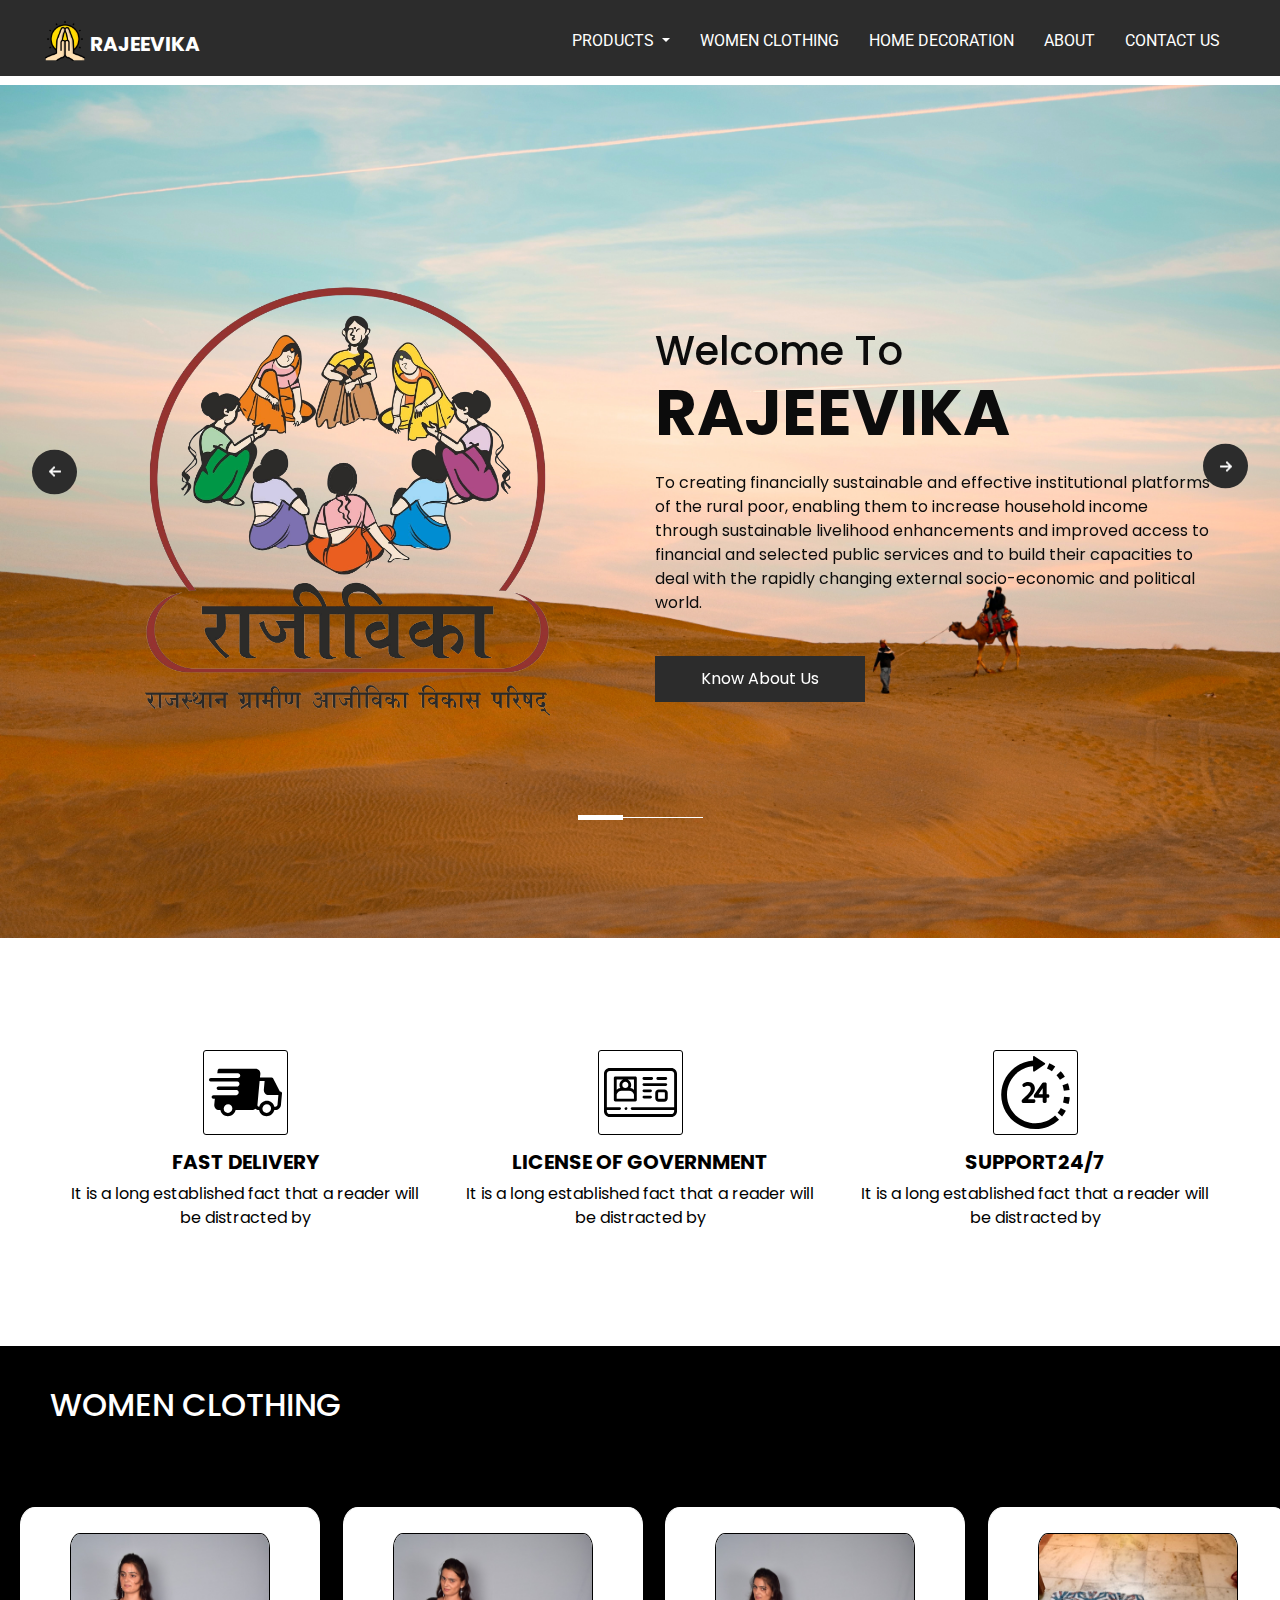
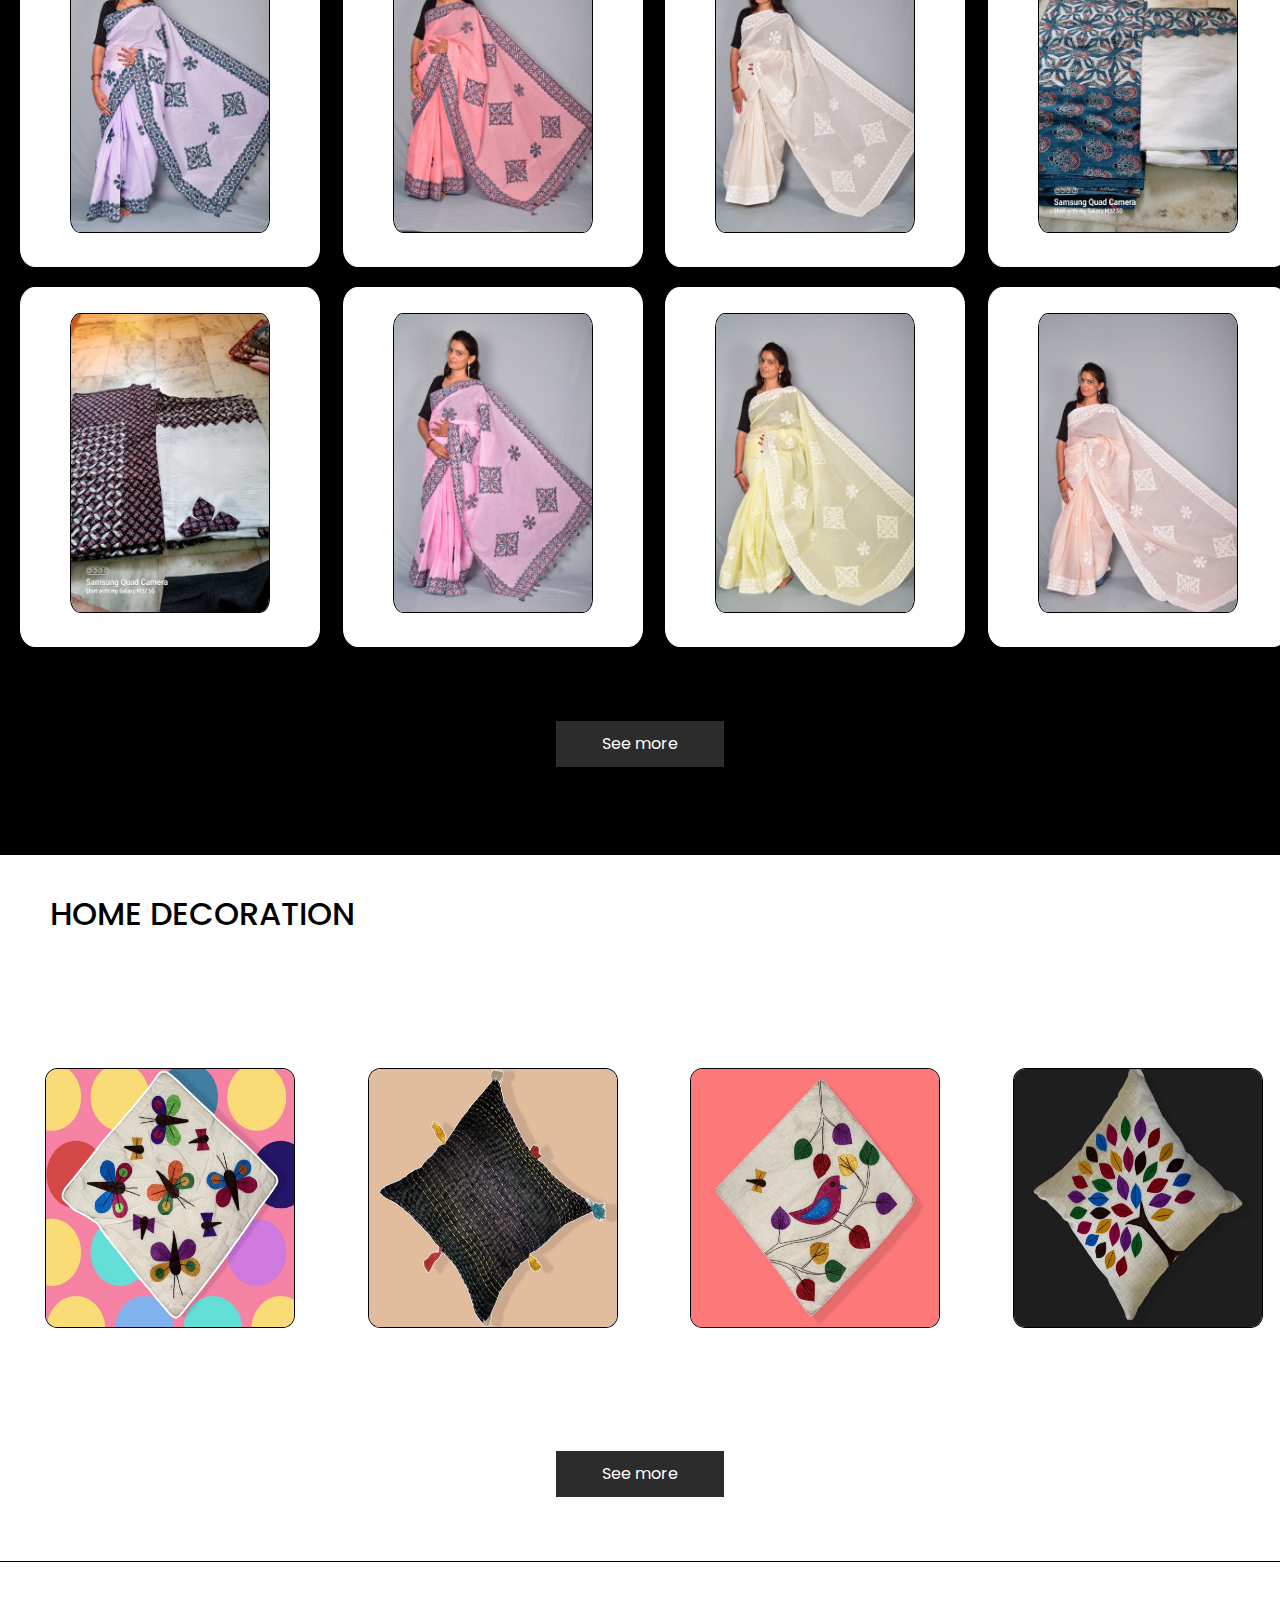
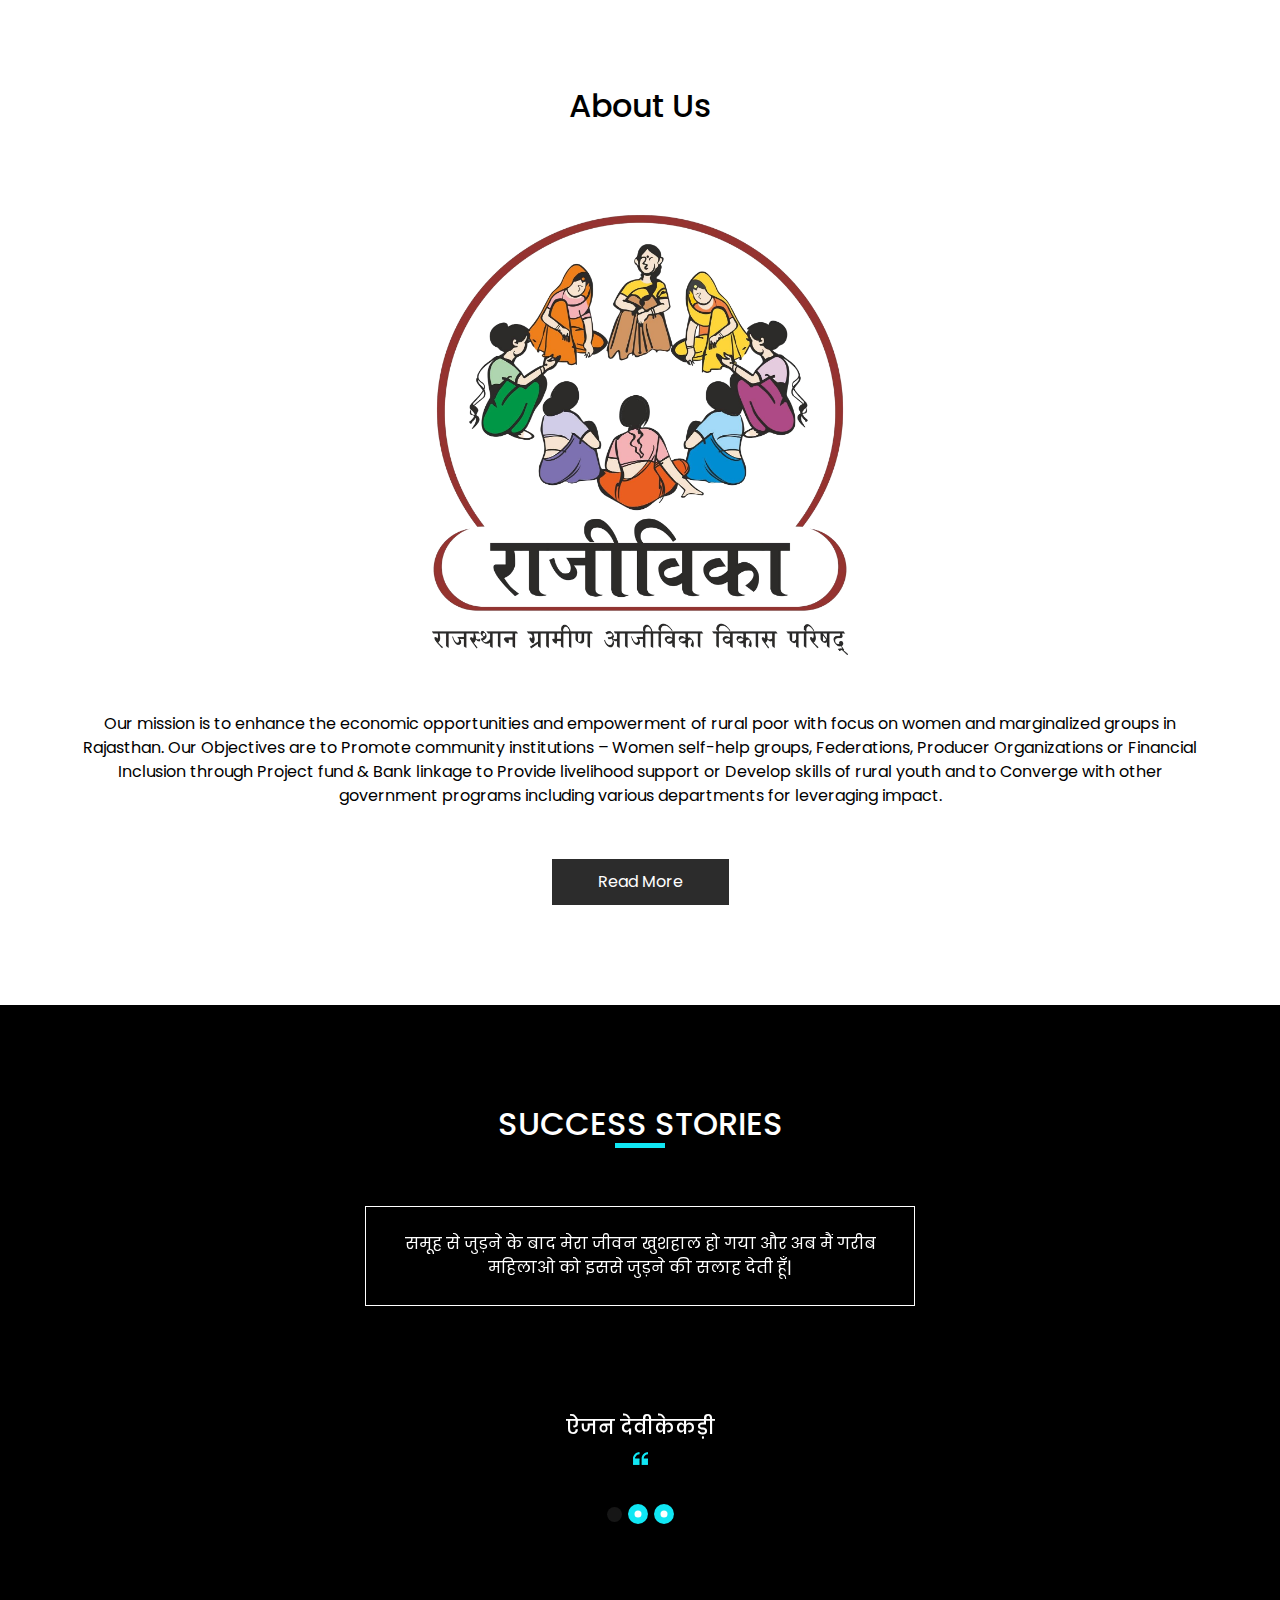
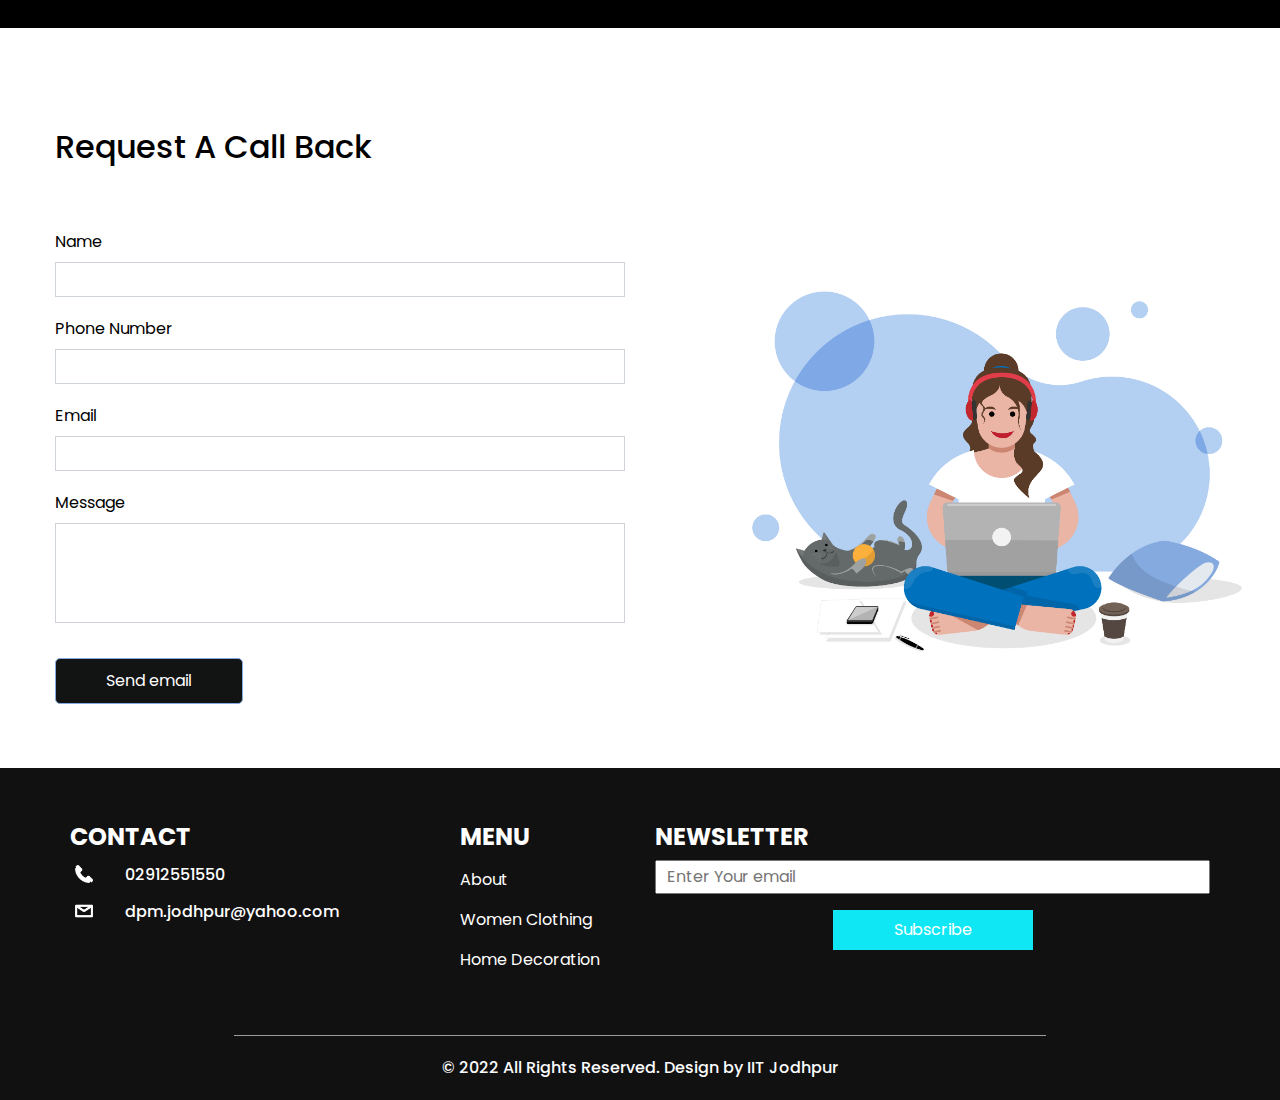
==== index.html @ ab4c6101 "change in send email" ====
<!DOCTYPE html>
<html>
  <head>
    <!-- Basic -->
    <meta charset="utf-8" />
    <meta http-equiv="X-UA-Compatible" content="IE=edge" />
    <!-- Mobile Metas -->
    <meta
      name="viewport"
      content="width=device-width, initial-scale=1, shrink-to-fit=no"
    />
    <!-- fevicon -->
    <link rel="shortcut icon" href="Images/fevicon.ico" type="image/x-icon" />
    <!-- Site Metas -->
    <meta name="keywords" content="" />
    <meta name="description" content="" />
    <meta name="author" content="" />

    <title>Rajeevika</title>

    <!-- slider stylesheet -->
    <link
      rel="stylesheet"
      type="text/css"
      href="https://cdnjs.cloudflare.com/ajax/libs/OwlCarousel2/2.1.3/assets/owl.carousel.min.css"
    />

    <!-- font awesome style -->
    <link
      rel="stylesheet"
      href="https://cdnjs.cloudflare.com/ajax/libs/font-awesome/4.7.0/css/font-awesome.min.css"
    />

    <!-- bootstrap core css -->
    <link rel="stylesheet" type="text/css" href="css/bootstrap.css" />

    <!-- fonts style -->
    <link
      href="https://fonts.googleapis.com/css?family=Poppins:400,600,700|Roboto:400,700&display=swap"
      rel="stylesheet"
    />

    <!-- Custom styles for this template -->
    <link href="css/style.css" rel="stylesheet" />
    <!-- responsive style -->
    <link href="css/responsive.css" rel="stylesheet" />
  </head>

  <body>
    <div class="hero_area">
      <!-- header section strats -->
      <header class="header_section">
        <div class="container">
          <!-- <div class="top_contact-container slider_section">
            <div class="tel_container">
              <a href="">
                <img src="images/telephone-symbol-button.png" alt="" /> Call :
                +01 1234567890 
              </a>
            </div>
            <div class="social-container">
              <a href="">
                <img src="images/instagram.png" alt="" class="s-3" />
              </a>
              <a href="">
                <img src="images/fb.png" alt="" class="s-1" />
              </a>
              <a href="">
                <img src="images/twitter.png" alt="" class="s-2" />
              </a>
              
            </div>
          </div> -->
        </div>
        <div class="container-fluid">
          <nav class="navbar navbar-expand-lg custom_nav-container pt-3">
            <a class="navbar-brand" href="index.html">
              <img src="images/namaste.png" alt="" />
              <span> Rajeevika </span>
            </a>
            <button
              class="navbar-toggler"
              type="button"
              data-toggle="collapse"
              data-target="#navbarSupportedContent"
              aria-controls="navbarSupportedContent"
              aria-expanded="false"
              aria-label="Toggle navigation"
            >
              <span class="navbar-toggler-icon"></span>
            </button>

            <div class="collapse navbar-collapse" id="navbarSupportedContent">
              <div
                class="d-flex flex-column flex-lg-row align-items-center w-100 justify-content-end"
              >
                <ul class="navbar-nav">
                  <!-- <li class="nav-item active">
                    <a class="nav-link" href="index.html"
                      >Home <span class="sr-only">(current)</span></a
                    >
                  </li> -->
                  <li class="nav-item dropdown">
                    <a class="nav-link dropdown-toggle" href="#" role="button" data-bs-toggle="dropdown" aria-expanded="false">
                    Products
                    </a>
                    <ul class="dropdown-menu">
                      <li><a class="dropdown-item" href="#">Action</a></li>
                      <li><a class="dropdown-item" href="#">Another action</a></li>
                      <li><hr class="dropdown-divider"></li>
                      <li><a class="dropdown-item" href="#">Something else here</a></li>
                    </ul> 
                  </li>



                  <li class="nav-item">
                    <a class="nav-link" href="womenclothing.html"
                      >Women Clothing</a
                    >
                  </li>
                  <li class="nav-item">
                    <a class="nav-link" href="homedecoration.html"
                      >Home Decoration</a
                    >
                  </li>


                  <li class="nav-item">
                    <a class="nav-link" href="about.html"> About </a>
                  </li>
                  <!-- <li class="nav-item">
                    <a class="nav-link" href="products.html"> Online Buy </a>
                  </li> -->
                  <!-- <li class="nav-item">
                    <a class="nav-link" href="news.html"> News </a>
                  </li> -->
                  <li class="nav-item">
                    <a class="nav-link" href="contact.html">Contact us</a>
                  </li>
                </ul>
                <!-- <form class="form-inline">
                  <input type="search" placeholder="Search" />
                  <button
                    class="btn my-2 my-sm-0 nav_search-btn"
                    type="submit"
                  ></button>
                </form> -->
                <!-- <div class="login_btn-contanier ml-0 ml-lg-5">
                  <a href="">
                    <img src="images/user.png" alt="" />
                    <span> Login </span>
                  </a>
                </div> -->
              </div>
            </div>
          </nav>
        </div>
      </header>
      <!-- end header section -->
      <!-- slider section -->
      <section class="slider_section position-relative">
        <div
          id="carouselExampleIndicators"
          class="carousel slide"
          data-ride="carousel"
        >
          <ol class="carousel-indicators">
            <li
              data-target="#carouselExampleIndicators"
              data-slide-to="0"
              class="active"
            ></li>
            <li data-target="#carouselExampleIndicators" data-slide-to="1"></li>
            <li data-target="#carouselExampleIndicators" data-slide-to="2"></li>
          </ol>
          <div class="carousel-inner">
            <div class="carousel-item active">
              <div class="container">
                <div class="row">
                  <div class="col-md-6">
                    <div class="img-box">
                      <img src="images/logo.png" alt="" />
                    </div>
                  </div>
                  <div class="col-md-6">
                    <div class="detail-box">
                      <h1>
                        Welcome To <br />
                        <span> RAJEEVIKA </span>
                      </h1>
                      <p>
                        To creating financially sustainable and effective
                        institutional platforms of the rural poor, enabling them
                        to increase household income through sustainable
                        livelihood enhancements and improved access to financial
                        and selected public services and to build their
                        capacities to deal with the rapidly changing external
                        socio-economic and political world.
                      </p>
                      <div>
                        <a href="about.html"> Know About Us </a>
                      </div>
                    </div>
                  </div>
                </div>
              </div>
            </div>
            <div class="carousel-item">
              <div class="container">
                <div class="row">
                  <div class="col-md-6">
                    <div class="img-box">
                      <img src="images/logo.png" alt="" />
                    </div>
                  </div>
                  <div class="col-md-6">
                    <div class="detail-box">
                      <h1>
                        Welcome To <br />
                        <span> RAJEEVIKA </span>
                      </h1>
                      <p>
                        To support the development of livelihood opportunities
                        for the rural poor, especially women and marginalized
                        groups, through community institutions.
                      </p>
                      <div>
                        <a href="about.html">Know About Us </a>
                      </div>
                    </div>
                  </div>
                </div>
              </div>
            </div>
            <div class="carousel-item">
              <div class="container">
                <div class="row">
                  <div class="col-md-6">
                    <div class="img-box">
                      <img src="images/logo.png" alt="" />
                    </div>
                  </div>
                  <div class="col-md-6">
                    <div class="detail-box">
                      <h1>
                        Welcome To <br />
                        <span> RAJEEVIKA </span>
                      </h1>
                      <p>
                        To enhance economic opportunities and empowerment of the
                        rural poor with focus on women and marginalized groups
                        of rajasthan.
                      </p>
                      <div>
                        <a href="about.html"> Know About Us </a>
                      </div>
                    </div>
                  </div>
                </div>
              </div>
            </div>
          </div>

          <a
            class="carousel-control-prev"
            href="#carouselExampleIndicators"
            role="button"
            data-slide="prev"
          >
            <span class="sr-only">Previous</span>
          </a>
          <a
            class="carousel-control-next"
            href="#carouselExampleIndicators"
            role="button"
            data-slide="next"
          >
            <span class="sr-only">Next</span>
          </a>
        </div>
      </section>
      <!-- end slider section -->
    </div>

    <section class="feature_section layout_padding">
      <div class="container">
        <div class="feature_container">
          <div class="box">
            <div class="img-box">
              <svg
                version="1.1"
                id="Capa_1"
                xmlns="http://www.w3.org/2000/svg"
                xmlns:xlink="http://www.w3.org/1999/xlink"
                x="0px"
                y="0px"
                viewBox="0 0 422.518 422.518"
                style="enable-background: new 0 0 422.518 422.518"
                xml:space="preserve"
              >
                <path
                  d="M422.512,215.424c0-0.079-0.004-0.158-0.005-0.237c-0.116-5.295-4.368-9.514-9.727-9.514h-2.554l-39.443-76.258
             c-1.664-3.22-4.983-5.225-8.647-5.226l-67.34-0.014l2.569-20.364c0.733-8.138-1.783-15.822-7.086-21.638
             c-5.293-5.804-12.683-9.001-20.81-9.001h-209c-5.255,0-9.719,4.066-10.22,9.308l-2.095,16.778h119.078
             c7.732,0,13.836,6.268,13.634,14c-0.203,7.732-6.635,14-14.367,14H126.78c0.007,0.02,0.014,0.04,0.021,0.059H10.163
             c-5.468,0-10.017,4.432-10.16,9.9c-0.143,5.468,4.173,9.9,9.641,9.9H164.06c7.168,1.104,12.523,7.303,12.326,14.808
             c-0.216,8.242-7.039,14.925-15.267,14.994H54.661c-5.523,0-10.117,4.477-10.262,10c-0.145,5.523,4.215,10,9.738,10h105.204
             c7.273,1.013,12.735,7.262,12.537,14.84c-0.217,8.284-7.109,15-15.393,15H35.792v0.011H25.651c-5.523,0-10.117,4.477-10.262,10
             c-0.145,5.523,4.214,10,9.738,10h8.752l-3.423,35.818c-0.734,8.137,1.782,15.821,7.086,21.637c5.292,5.805,12.683,9.001,20.81,9.001
             h7.55C69.5,333.8,87.3,349.345,109.073,349.345c21.773,0,40.387-15.545,45.06-36.118h94.219c7.618,0,14.83-2.913,20.486-7.682
             c5.172,4.964,12.028,7.682,19.514,7.682h1.55c3.597,20.573,21.397,36.118,43.171,36.118c21.773,0,40.387-15.545,45.06-36.118h6.219
             c16.201,0,30.569-13.171,32.029-29.36l6.094-67.506c0.008-0.091,0.004-0.181,0.01-0.273c0.01-0.139,0.029-0.275,0.033-0.415
             C422.52,215.589,422.512,215.508,422.512,215.424z M109.597,329.345c-13.785,0-24.707-11.214-24.346-24.999
             c0.361-13.786,11.87-25.001,25.655-25.001c13.785,0,24.706,11.215,24.345,25.001C134.89,318.131,123.382,329.345,109.597,329.345z
              M333.597,329.345c-13.785,0-24.706-11.214-24.346-24.999c0.361-13.786,11.87-25.001,25.655-25.001
             c13.785,0,24.707,11.215,24.345,25.001C358.89,318.131,347.382,329.345,333.597,329.345z M396.457,282.588
             c-0.52,5.767-5.823,10.639-11.58,10.639h-6.727c-4.454-19.453-21.744-33.882-42.721-33.882c-20.977,0-39.022,14.429-44.494,33.882
             h-2.059c-2.542,0-4.81-0.953-6.389-2.685c-1.589-1.742-2.337-4.113-2.106-6.676l12.609-139.691l28.959,0.006l-4.59,50.852
             c-0.735,8.137,1.78,15.821,7.083,21.637c5.292,5.806,12.685,9.004,20.813,9.004h56.338L396.457,282.588z"
                />
                <g></g>
                <g></g>
                <g></g>
                <g></g>
                <g></g>
                <g></g>
                <g></g>
                <g></g>
                <g></g>
                <g></g>
                <g></g>
                <g></g>
                <g></g>
                <g></g>
                <g></g>
              </svg>
            </div>
            <div class="detail-box">
              <h5>Fast Delivery</h5>
              <p>
                It is a long established fact that a reader will be distracted
                by
              </p>
            </div>
          </div>
          <div class="box">
            <div class="img-box">
              <svg
                id="Capa_1"
                enable-background="new 0 0 512 512"
                height="512"
                viewBox="0 0 512 512"
                width="512"
                xmlns="http://www.w3.org/2000/svg"
              >
                <path
                  d="m471.728 84.718h-431.456c-22.206 0-40.272 18.066-40.272 40.272v243.623 18.395.005c0 22.205 18.064 40.27 40.27 40.27h431.46c22.205 0 40.27-18.065 40.27-40.27v-.005-18.395-243.623c0-22.206-18.066-40.272-40.272-40.272zm-431.456 20h431.455c11.179 0 20.272 9.094 20.272 20.272v233.623h-294.622c-5.522 0-10 4.477-10 10s4.478 10 10 10h294.623v8.395c0 11.178-9.094 20.272-20.272 20.272h-431.456c-11.178 0-20.272-9.094-20.272-20.273v-8.395h89.418c5.522 0 10-4.477 10-10s-4.478-10-10-10h-89.418v-233.622c0-11.178 9.094-20.272 20.272-20.272z"
                />
                <path
                  d="m280.063 167.544h53.989c5.522 0 10-4.477 10-10s-4.478-10-10-10h-53.989c-5.522 0-10 4.477-10 10s4.477 10 10 10z"
                />
                <path
                  d="m377.55 167.544h55.505c5.522 0 10-4.477 10-10s-4.478-10-10-10h-55.505c-5.522 0-10 4.477-10 10s4.477 10 10 10z"
                />
                <path
                  d="m280.063 210.314h152.992c5.522 0 10-4.477 10-10s-4.478-10-10-10h-152.992c-5.522 0-10 4.477-10 10s4.477 10 10 10z"
                />
                <path
                  d="m280.063 254.169h45.989c5.522 0 10-4.477 10-10s-4.478-10-10-10h-45.989c-5.522 0-10 4.477-10 10s4.477 10 10 10z"
                />
                <path
                  d="m422.75 234.169h-38.993c-13.348 0-24.207 10.859-24.207 24.207v37.636c0 13.348 10.859 24.208 24.207 24.208h38.993c13.348 0 24.207-10.859 24.207-24.208v-37.636c0-13.348-10.859-24.207-24.207-24.207zm4.207 61.843c0 2.32-1.888 4.208-4.207 4.208h-38.993c-2.319 0-4.207-1.888-4.207-4.208v-37.636c0-2.32 1.888-4.207 4.207-4.207h38.993c2.319 0 4.207 1.887 4.207 4.207z"
                />
                <path
                  d="m280.063 298.297h45.989c5.522 0 10-4.477 10-10s-4.478-10-10-10h-45.989c-5.522 0-10 4.477-10 10s4.477 10 10 10z"
                />
                <path
                  d="m79.072 319.081h140.993c5.522 0 10-4.477 10-10v-39.955-114.582c0-5.523-4.478-10-10-10h-140.993c-5.522 0-10 4.477-10 10v114.583 39.955c0 5.522 4.478 9.999 10 9.999zm130.993-20h-120.993v-28.724c.03-.113.06-.227.091-.339 4.169-15.41 18.521-26.172 34.902-26.172h51.008c16.38 0 30.732 10.763 34.902 26.169.03.113.061.226.09.339zm-81.794-96.534c0-11.744 9.554-21.298 21.298-21.298s21.298 9.554 21.298 21.298-9.554 21.298-21.298 21.298-21.298-9.554-21.298-21.298zm81.794 33.371c-7.335-5.755-16.118-9.714-25.618-11.298 4.058-6.39 6.42-13.958 6.42-22.073 0-17.041-10.376-31.702-25.14-38.003h44.339v71.374zm-76.653-71.374c-14.765 6.301-25.14 20.963-25.14 38.003 0 8.114 2.362 15.683 6.42 22.073-9.501 1.583-18.285 5.543-25.619 11.298v-71.374z"
                />
                <path
                  d="m159.66 360.3c-7.549-5.03-17.605 2.261-15.18 10.977 1.142 4.104 4.876 7.118 9.141 7.321 4.271.204 8.264-2.408 9.808-6.389 1.66-4.282.096-9.38-3.769-11.909z"
                />
              </svg>
            </div>
            <div class="detail-box">
              <h5>license of government</h5>
              <p>
                It is a long established fact that a reader will be distracted
                by
              </p>
            </div>
          </div>
          <div class="box">
            <div class="img-box">
              <svg
                version="1.1"
                id="Capa_1"
                xmlns="http://www.w3.org/2000/svg"
                xmlns:xlink="http://www.w3.org/1999/xlink"
                x="0px"
                y="0px"
                viewBox="0 0 315.377 315.377"
                style="enable-background: new 0 0 315.377 315.377"
                xml:space="preserve"
              >
                <g>
                  <g>
                    <path
                      d="M107.712,181.769l-7.938,7.705c-1.121,1.089-1.753,2.584-1.753,4.146v3.288c0,3.191,2.588,5.779,5.78,5.779h47.4
                 c3.196,0,5.782-2.588,5.782-5.779v-4.256c0-3.191-2.586-5.78-5.782-5.78h-26.19l0.722-0.664
                 c17.117-16.491,29.232-29.471,29.232-46.372c0-13.513-8.782-27.148-28.409-27.148c-8.568,0-16.959,2.75-23.629,7.74
                 c-2.166,1.625-2.918,4.537-1.803,7.007l1.458,3.224c0.708,1.568,2.074,2.739,3.735,3.195c1.651,0.456,3.433,0.148,4.842-0.836
                 c4.289-2.995,8.704-4.515,13.127-4.515c8.608,0,12.971,4.28,12.971,12.662C137.142,152.524,127.72,162.721,107.712,181.769z"
                    />
                  </g>
                  <g>
                    <path
                      d="M194.107,114.096c-0.154-0.014-0.31-0.02-0.464-0.02h-1.765c-1.89,0-3.658,0.923-4.738,2.469l-35.4,50.66
                 c-0.678,0.971-1.041,2.127-1.041,3.311v4.061c0,3.192,2.586,5.78,5.778,5.78h32.322v16.551c0,3.191,2.586,5.779,5.778,5.779h5.519
                 c3.19,0,5.781-2.588,5.781-5.779v-16.551h5.698c3.192,0,5.781-2.588,5.781-5.78v-3.753c0-3.19-2.589-5.779-5.781-5.779h-5.698
                 v-45.189c0-3.19-2.591-5.779-5.781-5.779h-5.519C194.419,114.077,194.261,114.083,194.107,114.096z M188.799,165.045h-17.453
                 c4.434-6.438,12.015-17.487,17.453-25.653V165.045z"
                    />
                  </g>
                  <g>
                    <path
                      d="M157.906,290.377c-68.023,0-123.365-55.342-123.365-123.365c0-64.412,49.625-117.443,112.647-122.895v19.665
                 c0,1.397,0.771,2.681,2.003,3.337c0.558,0.298,1.169,0.444,1.778,0.444c0.737,0,1.474-0.216,2.108-0.643l44.652-30
                 c1.046-0.702,1.673-1.879,1.673-3.139c0-1.259-0.627-2.437-1.673-3.139l-44.652-30c-1.159-0.779-2.654-0.857-3.887-0.198
                 c-1.232,0.657-2.003,1.941-2.003,3.337v15.254C70.364,24.547,9.54,88.806,9.54,167.011c0,81.809,66.558,148.365,148.365,148.365
                 c37.876,0,73.934-14.271,101.532-40.183l-17.111-18.226C219.38,278.512,189.4,290.377,157.906,290.377z"
                    />
                  </g>
                  <g>
                    <path
                      d="M284.552,89.689c-5.111-8.359-11.088-16.252-17.759-23.456l-18.344,16.985c5.552,5.995,10.522,12.562,14.776,19.515
                 L284.552,89.689z"
                    />
                  </g>
                  <g>
                    <path
                      d="M280.146,150.258l24.773-3.363c-1.322-9.74-3.625-19.373-6.846-28.632l-23.612,8.211
                 C277.135,134.163,279.047,142.165,280.146,150.258z"
                    />
                  </g>
                  <g>
                    <path
                      d="M242.999,45.459c-8.045-5.643-16.678-10.496-25.66-14.427l-10.022,22.903c7.464,3.267,14.64,7.301,21.327,11.991
                 L242.999,45.459z"
                    />
                  </g>
                  <g>
                    <path
                      d="M253.208,245.353l19.303,15.887c6.244-7.587,11.75-15.817,16.363-24.462l-22.055-11.771
                 C262.983,232.195,258.404,239.041,253.208,245.353z"
                    />
                  </g>
                  <g>
                    <path
                      d="M280.908,176.552c-0.622,8.157-2.061,16.264-4.273,24.093l24.057,6.802c2.666-9.426,4.396-19.18,5.146-28.99
                 L280.908,176.552z"
                    />
                  </g>
                </g>
                <g></g>
                <g></g>
                <g></g>
                <g></g>
                <g></g>
                <g></g>
                <g></g>
                <g></g>
                <g></g>
                <g></g>
                <g></g>
                <g></g>
                <g></g>
                <g></g>
                <g></g>
              </svg>
            </div>
            <div class="detail-box">
              <h5>support24/7</h5>
              <p>
                It is a long established fact that a reader will be distracted
                by
              </p>
            </div>
          </div>
        </div>
      </div>
    </section>

    <!-- end feature section -->

    <!-- discount section -->

    <!-- <section class="discount_section">
      <div class="container-fluid">
        <div class="row">
          <div class="col-lg-3 col-md-5 offset-md-2">
            <div class="detail-box">
              <h2>
                You get <br />
                any products <br />
                on
                <span> 10% discount </span>
              </h2>
              <p>
                It is a long established fact that a reader will be distracted
                by
              </p>
              <div>
                <a href=""> Buy Now </a>
              </div>
            </div>
          </div>
          <div class="col-lg-7 col-md-5">
            <div class="img-box">
              <img src="images/productss.jpg" alt="" />
            </div>
          </div>
        </div>
      </div>
    </section> -->

    <!-- end discount section -->

    <!-- product section -->

    <section class="product_section layout_padding">
      <div class="product_carousel-container">
        <h2 class="text-uppercase">Women Clothing</h2>
        <div class="carousel-wrap layout_padding2">
          <div class="owl-carousel owl-2">
            <div class="item">
              <div class="box">
                <!-- <div class="btn_container">
                <a href="">
                  Buy Now
                </a>
              </div> -->
                <div class="img-box img-womenclothing">
                  <img src="images/saree3.jpeg" alt="" />
                </div>
                <!-- <div class="detail-box">
                <div class="star_container">
                  <i class="fa fa-star" aria-hidden="true"></i>
                  <i class="fa fa-star" aria-hidden="true"></i>
                  <i class="fa fa-star" aria-hidden="true"></i>
                  <i class="fa fa-star" aria-hidden="true"></i>
                  <i class="fa fa-star-o" aria-hidden="true"></i>

                </div>
                <div class="text">
                  <h6>
                    product
                  </h6>
                  <h6 class="price">
                    <span>
                      $
                    </span>
                    30
                  </h6>
                </div>
              </div> -->
              </div>
              <div class="box">
                <!-- <div class="btn_container">
                <a href="">
                  Buy Now
                </a>
              </div> -->
                <div class="img-box img-womenclothing">
                  <img src="images/dress1.jpeg" alt="" />
                </div>
                <!-- <div class="detail-box">
                <div class="star_container">
                  <i class="fa fa-star" aria-hidden="true"></i>
                  <i class="fa fa-star" aria-hidden="true"></i>
                  <i class="fa fa-star" aria-hidden="true"></i>
                  <i class="fa fa-star" aria-hidden="true"></i>
                  <i class="fa fa-star-o" aria-hidden="true"></i>

                </div>
                <div class="text">
                  <h6>
                    product
                  </h6>
                  <h6 class="price">
                    <span>
                      $
                    </span>
                    30
                  </h6>
                </div>
              </div> -->
              </div>
            </div>
            <div class="item">
              <div class="box">
                <!-- <div class="btn_container">
                <a href="">
                  Buy Now
                </a>
              </div> -->
                <div class="img-box img-womenclothing">
                  <img src="images/saree6.jpeg" alt="" />
                </div>
                <!-- <div class="detail-box">
                <div class="star_container">
                  <i class="fa fa-star" aria-hidden="true"></i>
                  <i class="fa fa-star" aria-hidden="true"></i>
                  <i class="fa fa-star" aria-hidden="true"></i>
                  <i class="fa fa-star" aria-hidden="true"></i>
                  <i class="fa fa-star-o" aria-hidden="true"></i>

                </div>
                <div class="text">
                  <h6>
                    product
                  </h6>
                  <h6 class="price">
                    <span>
                      $
                    </span>
                    30
                  </h6>
                </div>
              </div> -->
              </div>
              <div class="box">
                <!-- <div class="btn_container">
                <a href="">
                  Buy Now
                </a>
              </div> -->
                <div class="img-box img-womenclothing">
                  <img src="images/saree4.jpeg" alt="" />
                </div>
                <!-- <div class="detail-box">
                <div class="star_container">
                  <i class="fa fa-star" aria-hidden="true"></i>
                  <i class="fa fa-star" aria-hidden="true"></i>
                  <i class="fa fa-star" aria-hidden="true"></i>
                  <i class="fa fa-star" aria-hidden="true"></i>
                  <i class="fa fa-star-o" aria-hidden="true"></i>

                </div>
                <div class="text">
                  <h6>
                    product
                  </h6>
                  <h6 class="price">
                    <span>
                      $
                    </span>
                    30
                  </h6>
                </div>
              </div> -->
              </div>
            </div>
            <div class="item">
              <div class="box">
                <!-- <div class="btn_container">
                <a href="">
                  Buy Now
                </a>
              </div> -->
                <div class="img-box img-womenclothing">
                  <img src="images/saree2.jpeg" alt="" />
                </div>
                <!-- <div class="detail-box">
                <div class="star_container">
                  <i class="fa fa-star" aria-hidden="true"></i>
                  <i class="fa fa-star" aria-hidden="true"></i>
                  <i class="fa fa-star" aria-hidden="true"></i>
                  <i class="fa fa-star" aria-hidden="true"></i>
                  <i class="fa fa-star-o" aria-hidden="true"></i>

                </div>
                <div class="text">
                  <h6>
                    product
                  </h6>
                  <h6 class="price">
                    <span>
                      $
                    </span>
                    30
                  </h6>
                </div>
              </div> -->
              </div>
              <div class="box">
                <!-- <div class="btn_container">
                <a href="">
                  Buy Now
                </a>
              </div> -->
                <div class="img-box img-womenclothing">
                  <img src="images/saree5.jpeg" alt="" />
                </div>
                <!-- <div class="detail-box">
                <div class="star_container">
                  <i class="fa fa-star" aria-hidden="true"></i>
                  <i class="fa fa-star" aria-hidden="true"></i>
                  <i class="fa fa-star" aria-hidden="true"></i>
                  <i class="fa fa-star" aria-hidden="true"></i>
                  <i class="fa fa-star-o" aria-hidden="true"></i>

                </div>
                <div class="text">
                  <h6>
                    product
                  </h6>
                  <h6 class="price">
                    <span>
                      $
                    </span>
                    30
                  </h6>
                </div>
              </div> -->
              </div>
            </div>
            <div class="item">
              <div class="box">
                <!-- <div class="btn_container">
                <a href="">
                  Buy Now
                </a>
              </div> -->
                <div class="img-box img-womenclothing">
                  <img src="images/dress2.jpeg" alt="" />
                </div>
                <!-- <div class="detail-box">
                <div class="star_container">
                  <i class="fa fa-star" aria-hidden="true"></i>
                  <i class="fa fa-star" aria-hidden="true"></i>
                  <i class="fa fa-star" aria-hidden="true"></i>
                  <i class="fa fa-star" aria-hidden="true"></i>
                  <i class="fa fa-star-o" aria-hidden="true"></i>

                </div>
                <div class="text">
                  <h6>
                    product
                  </h6>
                  <h6 class="price">
                    <span>
                      $
                    </span>
                    30
                  </h6>
                </div>
              </div> -->
              </div>
              <div class="box">
                <!-- <div class="btn_container">
                <a href="">
                  Buy Now
                </a>
              </div> -->
                <div class="img-box img-womenclothing">
                  <img src="images/saree1.jpeg" alt="" />
                </div>
                <!-- <div class="detail-box">
                <div class="star_container">
                  <i class="fa fa-star" aria-hidden="true"></i>
                  <i class="fa fa-star" aria-hidden="true"></i>
                  <i class="fa fa-star" aria-hidden="true"></i>
                  <i class="fa fa-star" aria-hidden="true"></i>
                  <i class="fa fa-star-o" aria-hidden="true"></i>

                </div>
                <div class="text">
                  <h6>
                    product
                  </h6>
                  <h6 class="price">
                    <span>
                      $
                    </span>
                    30
                  </h6>
                </div>
              </div> -->
              </div>
            </div>
          </div>
          <div class="d-flex btn_container justify-content-center">
            <a href="womenclothing.html"> See more </a>
          </div>
          <hr />
        </div>
      </div>
      <div class="product_carousel-container-homedecoration">
        <h2 class="text-uppercase">Home Decoration</h2>
        <div class="carousel-wrap layout_padding2">
          <div class="owl-carousel owl-2">
            <div class="item">
              <div class="box">
                <!-- <div class="btn_container">
                  <a href=""> Buy Now </a>
                </div> -->
                <div class="square-img">
                  <img src="images/pillow1.jpeg" alt="" />
                </div>
                <div class="detail-box">
                  <!-- <div class="star_container">
                    <i class="fa fa-star" aria-hidden="true"></i>
                    <i class="fa fa-star" aria-hidden="true"></i>
                    <i class="fa fa-star" aria-hidden="true"></i>
                    <i class="fa fa-star" aria-hidden="true"></i>
                    <i class="fa fa-star-o" aria-hidden="true"></i>
                  </div> -->
                  <!-- <div class="text">
                    <h6>products</h6>
                    <h6 class="price">
                      <span> $ </span>
                      30
                    </h6>
                  </div> -->
                </div>
              </div>
            </div>
            <div class="item">
              <div class="box">
                <!-- <div class="btn_container">
                  <a href=""> Buy Now </a>
                </div> -->
                <div class="square-img">
                  <img src="images/pillow2.jpeg" alt="" />
                </div>
                <div class="detail-box">
                  <!-- <div class="star_container">
                    <i class="fa fa-star" aria-hidden="true"></i>
                    <i class="fa fa-star" aria-hidden="true"></i>
                    <i class="fa fa-star" aria-hidden="true"></i>
                    <i class="fa fa-star" aria-hidden="true"></i>
                    <i class="fa fa-star-o" aria-hidden="true"></i>
                  </div> -->
                  <!-- <div class="text">
                    <h6>products</h6>
                    <h6 class="price">
                      <span> $ </span>
                      30
                    </h6>
                  </div> -->
                </div>
              </div>
            </div>
            <div class="item">
              <div class="box">
                <!-- <div class="btn_container">
                  <a href=""> Buy Now </a>
                </div> -->
                <div class="square-img">
                  <img src="images/pillow3.jpeg" alt="" />
                </div>
                <div class="detail-box">
                  <!-- <div class="star_container">
                    <i class="fa fa-star" aria-hidden="true"></i>
                    <i class="fa fa-star" aria-hidden="true"></i>
                    <i class="fa fa-star" aria-hidden="true"></i>
                    <i class="fa fa-star" aria-hidden="true"></i>
                    <i class="fa fa-star-o" aria-hidden="true"></i>
                  </div> -->
                  <!-- <div class="text">
                    <h6>products</h6>
                    <h6 class="price">
                      <span> $ </span>
                      30
                    </h6>
                  </div> -->
                </div>
              </div>
            </div>
            <div class="item">
              <div class="box">
                <!-- <div class="btn_container">
                  <a href=""> Buy Now </a>
                </div> -->
                <div class="square-img">
                  <img src="images/pillow4.jpeg" alt="" />
                </div>
                <div class="detail-box">
                  <!-- <div class="star_container">
                    <i class="fa fa-star" aria-hidden="true"></i>
                    <i class="fa fa-star" aria-hidden="true"></i>
                    <i class="fa fa-star" aria-hidden="true"></i>
                    <i class="fa fa-star" aria-hidden="true"></i>
                    <i class="fa fa-star-o" aria-hidden="true"></i>
                  </div> -->
                  <!-- <div class="text">
                    <h6>products</h6>
                    <h6 class="price">
                      <span> $ </span>
                      30
                    </h6>
                  </div> -->
                </div>
              </div>
            </div>
          </div>
          <div class="d-flex btn_container justify-content-center">
            <a href="homedecoration.html"> See more </a>
          </div>
          <hr />
        </div>
      </div>
    </section>

    <!-- end product section -->

    <!-- about section -->
    <section class="about_section layout_padding indexAboutUs">
      <div class="container">
        <div class="custom_heading-container">
          <h2>About Us</h2>
        </div>
        <div class="img-box">
          <img src="images/logo.png" alt="" />
        </div>
        <div class="detail-box">
          <p>
            Our mission is to enhance the economic opportunities and empowerment
            of rural poor with focus on women and marginalized groups in
            Rajasthan. Our Objectives are to Promote community institutions –
            Women self-help groups, Federations, Producer Organizations or
            Financial Inclusion through Project fund & Bank linkage to Provide
            livelihood support or Develop skills of rural youth and to Converge
            with other government programs including various departments for
            leveraging impact.
          </p>
          <div class="d-flex justify-content-center">
            <a href="about.html"> Read More </a>
          </div>
        </div>
      </div>
    </section>

    <!-- end about section -->

    <!-- client section -->
    <section class="client_section layout_padding">
      <div class="container">
        <div class="custom_heading-container custom_heading-container-black">
          <h2>SUCCESS STORIES</h2>
        </div>
        <div
          id="carouselExample2Indicators"
          class="carousel slide"
          data-ride="carousel"
        >
          <ol class="carousel-indicators">
            <li
              data-target="#carouselExample2Indicators"
              data-slide-to="0"
              class="active"
            ></li>
            <li
              data-target="#carouselExample2Indicators"
              data-slide-to="1"
            ></li>
            <li
              data-target="#carouselExample2Indicators"
              data-slide-to="2"
            ></li>
          </ol>
          <div class="carousel-inner">
            <div class="carousel-item active">
              <div class="client_container layout_padding2">
                <div class="client_detail">
                  <p>
                    समूह से जुड़ने के बाद मेरा जीवन खुशहाल हो गया और अब मैं गरीब
                    महिलाओ को इससे जुड़ने की सलाह देती हूँ|
                  </p>
                </div>
                <div class="client_box">
                  <div class="img-box">
                    <!-- <img class="client_img" src="images/enjan-devi.jpg " -->
                    alt="alt="Avatar" />
                  </div>
                  <div class="name">
                    <h5>ऐजन देवीकेकड़ी</h5>
                    <h6>
                      <!-- <span> अजमेर </span> -->
                      <img src="images/quote.png" alt="" />
                    </h6>
                  </div>
                </div>
              </div>
            </div>
            <div class="carousel-item">
              <div class="client_container layout_padding2">
                <div class="client_detail">
                  <p>
                    There are many variations of passages of Lorem Ipsum
                    available, but the majority have suffered alteration in some
                    form, by injected humour, or randomised words which don't
                    look even slightly believable.
                  </p>
                </div>
                <div class="client_box">
                  <div class="img-box">
                    <img class="client_img" src="images/client.png " alt="" />
                  </div>
                  <div class="name">
                    <h5>Randomised</h5>
                    <h6>
                      <span> Client </span>
                      <img src="images/quote.png" alt="" />
                    </h6>
                  </div>
                </div>
              </div>
            </div>
            <div class="carousel-item">
              <div class="client_container layout_padding2">
                <div class="client_detail">
                  <p>
                    There are many variations of passages of Lorem Ipsum
                    available, but the majority have suffered alteration in some
                    form, by injected humour, or randomised words which don't
                    look even slightly believable.
                  </p>
                </div>
                <div class="client_box">
                  <div class="img-box">
                    <img class="client_img" src="images/client.png " alt="" />
                  </div>
                  <div class="name">
                    <h5>Randomised</h5>
                    <h6>
                      <span> Client </span>
                      <img src="images/quote.png" alt="" />
                    </h6>
                  </div>
                </div>
              </div>
            </div>
          </div>
        </div>
      </div>
    </section>
    <!-- end client section -->

    <!-- contact section -->
    <section class="contact_section">
      <div class="container">
        <div class="row">
          <div class="custom_heading-container">
            <h2>Request A Call Back</h2>
          </div>
        </div>
      </div>
      <div class="container layout_padding2">
        <div class="row">
          <div class="col-md-6">
            <div class="form_contaier">
              <form>
                <div class="form-group">
                  <label for="exampleInputName1">Name</label>
                  <input
                    type="text"
                    class="form-control"
                    id="exampleInputName1"
                  />  
                </div>
                <div class="form-group">
                  <label for="exampleInputNumber1">Phone Number</label>
                  <input
                    type="text"
                    class="form-control"
                    id="exampleInputNumber1"
                  />
                </div>

                <div class="form-group">
                  <label for="exampleInputEmail1">Email </label>
                  <input
                    type="email"
                    name="Email"
                    class="form-control"
                    id="exampleInputEmail1"
                  />
                </div>
                <!-- <div class="form-group">
                  <label for="inputState">Select Product</label>
                  <select id="inputState" class="form-control">
                    <option selected>Product 1</option>
                    <option selected>Product 2</option>
                    <option selected>Product 3</option>
                  </select>
                </div> -->
                <div class="form-group">
                  <label for="exampleInputMessage">Message</label>
                  <input
                    type="text"
                    class="form-control"
                    id="exampleInputMessage"
                  />
                </div>
                <button type="submit" id="a"><a id="b" href="mailto:dpm.jodhpur@yahoo.com">Send email</a></button>
              </form>
            </div>
          </div>
          <div class="col-md-6">
            <div class="callback">
              <img src="images/callback.jpg" alt="" />
            </div>
            <!-- <div class="detail-box">
              <h3>Get Now productss</h3>
              <p>
                There are many variations of passages of Lorem Ipsum available,
                but the majority have suffered alteration in some form, by
                injected humour, or randomised words which don't look even
                slightly believable.
              </p>
            </div> -->
          </div>
        </div>
      </div>
    </section>

    <!-- end contact section -->

    <!-- info section -->
    <section class="info_section layout_padding2">
      <div class="container">
        <div class="row">
          <div class="col-md-4">
            <div class="info_contact">
              <h4>Contact</h4>
              <div class="row">
                <div class="col-sm-2 img-box-footer">
                  <img src="images/telephone.png" alt="" />
                </div>
                <div class="detail-box-footer">
                  <h6>02912551550</h6>
                </div>
              </div>
              <div class="row">
                <div class="col-sm-2 img-box-footer">
                  <img src="images/email.png" alt="" />
                </div>
                <div class="col-sm-4 detail-box-footer">
                  <h6>dpm.jodhpur@yahoo.com</h6>
                </div>
              </div>
            </div>
          </div>
          <div class="col-md-2">
            <div class="info_menu">
              <h4>Menu</h4>
              <ul class="navbar-nav">
                <!-- <li class="nav-item active">
                  <a class="nav-link" href="index.html"
                    >Home <span class="sr-only">(current)</span></a
                  >
                </li> -->
                <li class="nav-item">
                  <a class="nav-link" href="about.html"> About </a>
                </li>
                <li class="nav-item">
                  <a class="nav-link" href="womenclothing.html"
                    >Women Clothing</a
                  >
                </li>
                <li class="nav-item">
                  <a class="nav-link" href="homedecoration.html"
                    >Home Decoration</a
                  >
                </li>
                <!-- <li class="nav-item">
                  <a class="nav-link" href="products.html"> Online Buy </a>
                </li> -->
              </ul>
            </div>
          </div>
          <div class="col-md-6">
            <div class="info_news">
              <h4>newsletter</h4>
              <form action="">
                <input type="text" placeholder="Enter Your email" />
                <div
                  class="d-flex justify-content-center justify-content-end mt-3"
                >
                  <button>Subscribe</button>
                </div>
              </form>
            </div>
          </div>
        </div>
      </div>
    </section>

    <!-- end info section -->

    <!-- footer section -->
    <section class="container-fluid footer_section">
      <p>
        &copy; 2022 All Rights Reserved. Design by
        <a href="https://www.iitj.ac.in/">IIT Jodhpur</a>
      </p>
    </section>
    <!-- footer section -->

    <script type="text/javascript" src="js/jquery-3.4.1.min.js"></script>
    <script type="text/javascript" src="js/bootstrap.js"></script>
    <script
      type="text/javascript"
      src="https://cdnjs.cloudflare.com/ajax/libs/OwlCarousel2/2.2.1/owl.carousel.min.js"
    ></script>
    <script type="text/javascript">
      $(".owl-carousel").owlCarousel({
        loop: true,
        margin: 10,
        nav: true,
        navText: [],
        autoplay: true,
        responsive: {
          0: {
            items: 1,
          },
          600: {
            items: 2,
          },
          1000: {
            items: 4,
          },
        },
      });
    </script>
    <script type="text/javascript">
      $(".owl-2").owlCarousel({
        loop: true,
        margin: 10,
        nav: true,
        navText: [],
        autoplay: true,

        responsive: {
          0: {
            items: 1,
          },
          600: {
            items: 2,
          },
          1000: {
            items: 4,
          },
        },
      });
    </script>
  </body>
</html>
---- css/style.css ----
body {
  font-family: "Poppins", sans-serif;
  color: #000000;
  background-color: #ffffff;
}

.layout_padding {
  padding: 100px 0;
}

.layout_padding2 {
  padding: 55px 0;
}

.layout_padding2-top {
  padding-top: 55px;
}

.layout_padding2-bottom {
  padding-bottom: 55px;
}

.layout_padding-top {
  padding-top: 100px;
}

.layout_padding-bottom {
  padding-bottom: 100px;
}

.custom_heading-container {
  display: -webkit-box;
  display: -ms-flexbox;
  display: flex;
  -webkit-box-pack: center;
  -ms-flex-pack: center;
  justify-content: center;
}

.custom_heading-container-black h2 {
  text-transform: uppercase;
  position: relative;
  color: white;
}

.custom_heading-container-black h2::after {
  content: "";
  position: absolute;
  bottom: -5px;
  left: 50%;
  -webkit-transform: translateX(-50%);
  transform: translateX(-50%);
  width: 50px;
  height: 5px;
  background-color: #10e7f4;
}

/*header section*/
.hero_area {
  height: 100vh;
}

.hero_area .sub_page {
  width: 100%;
  height: auto;
}

.header_section nav {
  width: 100%;
}
.header_section .top_contact-container {
  display: -webkit-box;
  display: -ms-flexbox;
  display: flex;
  -webkit-box-pack: justify;
  -ms-flex-pack: justify;
  justify-content: space-between;
  padding: 5px 25px;
  margin-left: -120px;
  margin-right: -120px;
  font-family: "Roboto", sans-serif;
}

.header_section .top_contact-container .tel_container a {
  color: #000000;
  text-transform: uppercase;
  display: -webkit-box;
  display: -ms-flexbox;
  display: flex;
  -webkit-box-align: center;
  -ms-flex-align: center;
  align-items: center;
}

.header_section .top_contact-container .tel_container a img {
  width: 20px;
  margin-right: 10px;
}

.header_section .top_contact-container .social-container img {
  margin: 0 5px;
}

.header_section .top_contact-container .social-container img.s-1 {
  width: 25px;
}

.header_section .top_contact-container .social-container img.s-2 {
  width: 25px;
}

.header_section .top_contact-container .social-container img.s-3 {
  width: 25px;
}

.header_section .container-fluid {
  padding-right: 25px;
  padding-left: 25px;
  background-color: #2c2c2c;
}

.header_section .nav_container {
  margin: 0 auto;
}

.custom_nav-container.navbar-expand-lg .navbar-nav .nav-link {
  padding: 10px 15px;
  color: #ffffff;
  text-align: center;
  text-transform: uppercase;
  font-family: "Roboto", sans-serif;
}

a,
a:hover,
a:focus {
  text-decoration: none;
}

a:hover,
a:focus {
  color: initial;
}

.btn,
.btn:focus {
  outline: none !important;
  -webkit-box-shadow: none;
  box-shadow: none;
}

.navbar-brand,
.navbar-brand:hover {
  text-transform: uppercase;
  font-weight: bold;
  font-size: 24px;
  color: #fafcfd;
}

.custom_nav-container .nav_search-btn {
  background-image: url(../images/search-icon.png);
  background-size: 18px;
  background-repeat: no-repeat;
  background-position: center;
  width: 35px;
  height: 35px;
  padding: 0;
  border: none;
  border-radius: 0;
}

.login_btn-contanier a {
  text-transform: uppercase;
  color: #ffffff;
  display: -webkit-box;
  display: -ms-flexbox;
  display: flex;
  -webkit-box-align: center;
  -ms-flex-align: center;
  align-items: center;
  font-family: "Roboto", sans-serif;
}

.login_btn-contanier a img {
  margin-right: 15px;
}

.navbar-brand {
  display: -webkit-box;
  display: -ms-flexbox;
  display: flex;
  -webkit-box-align: center;
  -ms-flex-align: center;
  align-items: center;
}

.navbar-brand img {
  width: 40px;
  margin-right: 5px;
}

.navbar-brand span {
  font-size: 20px;
  font-weight: 700;
  color: #ffffff;
  margin-top: 5px;
}

.custom_nav-container {
  z-index: 99999;
  padding: 10px 20px;
  background-color: #2c2c2c;
}

.custom_nav-container .form-inline {
  -webkit-box-flex: 1;
  -ms-flex-positive: 1;
  flex-grow: 1;
  -ms-flex-wrap: nowrap;
  flex-wrap: nowrap;
}

.custom_nav-container .form-inline input {
  width: 84%;
  border: none;
  outline: none;
  padding: 4px;
  padding-left: 15px;
  text-transform: uppercase;
  height: 35px;
  background-color: #ffffff;
}

.custom_nav-container .form-inline button {
  background-color: #ffffff;
}

.custom_nav-container .navbar-toggler {
  outline: none;
}

.custom_nav-container .navbar-toggler .navbar-toggler-icon {
  background-image: url(../images/menu.png);
  background-size: 42px;
}

/*end header section*/
/* slider section */
.slider_section {
  height: 100%;
  display: -webkit-box;
  display: -ms-flexbox;
  display: flex;
  -webkit-box-align: center;
  -ms-flex-align: center;
  align-items: center;
  padding-bottom: 75px;
  background-image: url(../images/backgroundtry.jpg);
  background-size: 100%;
  background-position-y: 20%;
  background-repeat: no-repeat;
}

.slider_section .img-box img {
  width: 100%;
}
/* .img-womenclothing {
  height: 320px;
  width: 200px;
  padding-top: 30px;
} */
.slider_section .detail-box h1 {
  color: #0c0c0c;
  margin-top: 120px;
  margin-bottom: 20px;
}

.slider_section .detail-box span {
  font-size: 4rem;
  color: #0c0c0c;
  font-weight: bold;
  margin-top: 100px;
  margin-bottom: 20px;
}

.slider_section .detail-box p {
  color: #0c0c0c;
}

.slider_section .detail-box a {
  display: inline-block;
  padding: 10px 45px;
  background-color: #2c2c2c;
  border: 1px solid #2c2c2c;
  color: #ffffff;
  margin-top: 25px;
  margin-bottom: 50px;
}

.slider_section .detail-box a:hover {
  background-color: transparent;
  color: #2c2c2c;
}

.slider_section #carouselExampleIndicators {
  width: 100%;
}


.slider_section .carousel-control-prev {
  position: absolute;
  left: 2.5%;
  width: 45px;
  height: 45px;
  border: none;
  border-radius: 100%;
  opacity: 1;
  background-repeat: no-repeat;
  background-size: 12px;
  background-position: center;
  background-color: #2c2c2c;
  -webkit-transform: translateY(-50%) translatex(0);
  transform: translateY(-50%) translatex(0);
}

.slider_section .carousel-control-next {
  position: absolute;
  right: 2.5%;
  width: 45px;
  height: 45px;
  border: none;
  border-radius: 100%;
  opacity: 1;
  background-repeat: no-repeat;
  background-size: 12px;
  background-position: center;
  background-color: #2c2c2c;
  -webkit-transform: translateY(-250%) translatex(0%);
  transform: translateY(-250%) translatex(0%);
}

.slider_section .carousel-control-prev:hover {
  background-color: #ffffff;
  width: 55px;
  height: 55px;
  -webkit-transform: translateY(-50%) translatex(-5px);
  transform: translateY(-50%) translatex(-5px);
}

.slider_section .carousel-control-next:hover {
  background-color: #ffffff;
  width: 55px;
  height: 55px;
  -webkit-transform: translateY(-210%) translatex(5px);
  transform: translateY(-210%) translatex(5px);
}

.slider_section .carousel-control-prev {
  top: 47%;
  background-image: url(../images/left-arrow.png);
}

.slider_section .carousel-control-prev:hover {
  background-image: url(../images/left-arrow-blue.png);
}

.slider_section .carousel-control-next {
  top: 62%;
  background-image: url(../images/right-arrow.png);
}

.slider_section .carousel-control-next:hover {
  background-image: url(../images/right-arrow-blue.png);
}

.slider_section .carousel-indicators {
  bottom: -75px;
}

.slider_section .carousel-indicators li {
  margin: 0;
  height: 1px;
  opacity: 1;
  width: 40px;
}

.slider_section .carousel-indicators li.active {
  height: 5px;
  margin-top: -2px;
  width: 45px;
}

.feature_section .feature_container {
  display: -webkit-box;
  display: -ms-flexbox;
  display: flex;
  -ms-flex-wrap: wrap;
  flex-wrap: wrap;
  -webkit-box-pack: justify;
  -ms-flex-pack: justify;
  justify-content: space-between;
  text-align: center;
  margin-top: 50px;
}

.feature_section .feature_container .box {
  display: -webkit-box;
  display: -ms-flexbox;
  display: flex;
  width: 350px;
  min-width: 350px;
  -webkit-box-orient: vertical;
  -webkit-box-direction: normal;
  -ms-flex-direction: column;
  flex-direction: column;
  -webkit-box-align: center;
  -ms-flex-align: center;
  align-items: center;
  /* margin: 30px auto; */
}

.feature_section .feature_container .box .img-box {
  border: 1px solid #000000;
  width: 85px;
  padding: 5px;
  border-radius: 3px;
}

.feature_section .feature_container .box .img-box svg {
  width: 100%;
  height: auto;
}

.feature_section .feature_container .box .detail-box {
  margin-top: 15px;
}

.feature_section .feature_container .box .detail-box h5 {
  text-transform: uppercase;
  font-weight: bold;
}

/* .feature_section .feature_container .box:hover .img-box {
  border: 1px solid #10e7f4;
} */

/* .feature_section .feature_container .box:hover .img-box svg {
  fill: #10e7f4;
} */

.discount_section {
  background-color: #1e1d1d;
  color: #ffffff;
}

.discount_section .row {
  -webkit-box-align: center;
  -ms-flex-align: center;
  align-items: center;
}

.discount_section .row .col-lg-7 {
  padding: 0;
}

.discount_section .detail-box {
  padding: 45px 0;
}

.discount_section .detail-box h2 {
  text-transform: uppercase;
  font-size: 2.5rem;
  font-weight: bold;
}

.discount_section .detail-box h2 span {
  color: #10e7f4;
}

.discount_section .detail-box p {
  margin-top: 25px;
}

.discount_section .detail-box a {
  display: inline-block;
  padding: 10px 45px;
  background-color: #10e7f4;
  border: 1px solid #10e7f4;
  color: #ffffff;
  margin-top: 35px;
}

.discount_section .detail-box a:hover {
  background-color: transparent;
  /* color: #10e7f4; */
}

.discount_section .img-box img {
  width: 100%;
}

.product_section {
  margin-top: -100px;
  margin-bottom: 20px;
}
.product_section .product_carousel-container {
  width: 100%;
  margin: 0px auto;
  background-color: black;
}

.product_carousel-container-homedecoration{
  width: 100%;
  margin: 0px auto;
  background-color: white;
}

.product_section a {
  display: inline-block;
  padding: 10px 45px;
  background-color: #2c2c2c;
  border: 1px solid #2c2c2c;
  color: #ffffff;
  margin-top: 30px;
}

.product_section a:hover {
  background-color: transparent;
  color: white;
}

.product_carousel-container-homedecoration a:hover {
  background-color: transparent;
  color: black;
}

.product_section .box {
  display: -webkit-box;
  display: -ms-flexbox;
  display: flex;
  -webkit-box-orient: vertical;
  -webkit-box-direction: normal;
  -ms-flex-direction: column;
  flex-direction: column;
  -webkit-box-align: center;
  -ms-flex-align: center;
  align-items: center;
  width: 300px;
  height: 360px;
  -webkit-box-pack: justify;
  -ms-flex-pack: justify;
  justify-content: space-between;
  background-color: white;
  border: 1px solid white;
  border-radius: 5%;
  margin: 20px 20px;
  font-family: "Roboto", sans-serif;
}

.img-box {
  padding-top: 25px;
}
.product_section .box .img-box img {
  width: 100%;
  border: 1px solid;
  align-items: center;
  height: 300px;
  width: 200px;
  border-radius: 5%;
}
.square-img {
  padding-top: 50px;
  width: 250px;
}
.square-img img {
  height: 260px;
  border: 1px solid black;
  border-radius: 5%;
}
.product_section h2 {
  padding-top: 40px;
  padding-left: 50px;
  color: white;
}

.product_carousel-container-homedecoration h2{
  color: black;
}

.product_section .box .btn_container {
  width: 100%;
}

.product_section .box .btn_container a {
  display: inline-block;
  padding: 8px 0px;
  background-color: #2c2c2c;
  border: 1px solid #2c2c2c;
  color: #ffffff;
  margin: -0.5px 0 0 -0.5px;
}

.product_section .box .btn_container a:hover {
  background-color: transparent;
  color: #2c2c2c;
}

.product_section .box .btn_container a:hover {
  background-color: #10e7f4;
  color: #ffffff;
  border-color: transparent;
}

.product_section .box .detail-box {
  width: 100%;
  display: -webkit-box;
  display: -ms-flexbox;
  display: flex;
  -webkit-box-pack: justify;
  -ms-flex-pack: justify;
  justify-content: space-between;
  padding: 0 15px;
}

.product_section .box .detail-box .star_container {
  color: #f5c608;
}

.product_section .box .detail-box .text {
  display: -webkit-box;
  display: -ms-flexbox;
  display: flex;
}

.product_section .box .detail-box .text h6 {
  text-transform: uppercase;
}

.product_section .box .detail-box .text h6.price {
  font-weight: bold;
  margin-left: 15px;
}

.product_section .box .detail-box .text h6.price span {
  color: #10e7f4;
}

.product_section .owl-carousel .owl-nav.disabled {
  display: block;
}

.product_section .owl-carousel .owl-nav.disabled > div {
  position: absolute;
  top: -65px;
  /* background-color: #2c2c2c; */
  width: 50px;
  height: 50px;
  background-size: 10px;
  background-position: center;
  background-repeat: no-repeat;
}

/* .product_section .owl-carousel .owl-nav.disabled > div:hover {
  background-color: #10e7f4;
} */

/* .product_section .owl-carousel .owl-nav.disabled .owl-prev {
  background-image: url(../images/prev.png);
  right: 95px;
}

.product_section .owl-carousel .owl-nav.disabled .owl-next {
  background-image: url(../images/next.png);
  right: 35px;
} */

.about_section {
  /* background-color: white; */
  text-align: center;
  /* margin-top: -100px; */
}

.about_section .container {
  display: -webkit-box;
  display: -ms-flexbox;
  display: flex;
  -webkit-box-orient: vertical;
  -webkit-box-direction: normal;
  -ms-flex-direction: column;
  flex-direction: column;
  -webkit-box-align: center;
  -ms-flex-align: center;
  align-items: center;
}

/* .about_section .container .img-box {
  margin-top: 0px;
} */


.about_section .container .img-box img {
  width: 50%;
}

.about_section .container .detail-box a {
  display: inline-block;
  padding: 10px 45px;
  background-color: #2c2c2c;
  border: 1px solid #2c2c2c;
  color: #ffffff;
  margin-top: 35px;
}

.about_section .container .detail-box a:hover {
  background-color: transparent;
  color: #2c2c2c;
}

.client_section {
  background-color: black;
}
.client_section .client_container {
  width: 550px;
  margin: 0 auto;
  text-align: center;
}

.client_section .client_container .client_detail {
  border: 1px solid white;
  padding: 25px 20px;
  color: white;
}

.client_section .client_container .client_detail p {
  margin: 0;
}

.client_section .client_container .client_box {
  margin-top: 35px;
}

.client_section .client_container .client_box .name {
  margin-top: 25px;
  color: white;
}

.client_section .client_container .client_box .name h5 {
  text-transform: uppercase;
  color: white;
}

.client_section .client_container .client_box .name h6 {
  display: -webkit-box;
  display: -ms-flexbox;
  display: flex;
  -webkit-box-orient: vertical;
  -webkit-box-direction: normal;
  -ms-flex-direction: column;
  flex-direction: column;
  -webkit-box-align: center;
  -ms-flex-align: center;
  align-items: center;
  color: #2deaf5;
}

.client_section .client_container .client_box .name h6 img {
  margin-top: 5px;
}

.client_section .carousel-indicators {
  -webkit-box-align: center;
  -ms-flex-align: center;
  align-items: center;
  bottom: -25px;
  color: white;
}

.client_section .carousel-indicators li {
  margin: 3px;
  width: 20px;
  height: 20px;
  opacity: 1;
  background-color: #10e7f4;
  border-radius: 100%;
  position: relative;
}

.client_section .carousel-indicators li::before {
  content: "";
  width: 35%;
  height: 35%;
  position: absolute;
  top: 50%;
  left: 50%;
  -webkit-transform: translate(-50%, -50%);
  transform: translate(-50%, -50%);
  background-color: #ffffff;
  border-radius: 100%;
}

.client_section .carousel-indicators li.active {
  background-color: #161616;
  width: 15px;
  height: 15px;
}

.client_section .carousel-indicators li.active::before {
  display: none;
}

.contact_section {
  margin-top: 100px;
}
.contact_section .custom_heading-container {
  -webkit-box-pack: start;
  -ms-flex-pack: start;
  justify-content: start;
}

.contact_section .custom_heading-container h2::after {
  left: 0;
  -webkit-transform: none;
  transform: none;
}

.contact_section .form_contaier form .form-group {
  margin-bottom: 20px;
}

.contact_section .form_contaier form .form-control {
  border-radius: 0;
  height: 35px;
  -webkit-box-shadow: none;
  box-shadow: none;
}

.contact_section .form_contaier form .form-control#exampleInputMessage {
  height: 100px;
}

.contact_section .form_contaier form button {
  display: inline-block;
  padding: 10px 50px;
  background-color: #121313;
  border: 1px solid #85aadf;
  color: #ffffff;
  border-radius: 5px;
  margin-top: 15px;
}
.contact_section .form_contaier form button a{
  color: white;
}
.contact_section .form_contaier form button:hover {
  background-color: #85aadf;
;
}

.contact_section .detail-box {
  background-image: url(../images/contact-bg.jpg);
  color: #ffffff;
  padding: 140px 15%;
  text-align: center;
  margin-top: 30px;
}

.contact_section .detail-box h3 {
  font-weight: bold;
  font-size: 32px;
}

.contact_section .detail-box p {
  margin-top: 25px;
}

.callback img {
  width: 120%;
}

.info_section {
  background-color: #121111;
  color: #ffffff;
}

.info_section h4 {
  text-transform: uppercase;
  font-weight: bold;
}

.info_section .info_contact .box {
  margin: 10px 0;
  display: -webkit-box;
  display: -ms-flexbox;
  display: flex;
}

.info_section .info_contact .box .img-box {
  margin-right: 15px;
}

.info_section .info_contact .box .img-box img {
  width: 25px;
}

.info_section .info_menu .navbar-nav .nav-item .nav-link {
  color: #ffffff;
}

.info_section .info_news form input {
  width: 100%;
  padding: 3px 10px;
}

.info_section .info_news form button {
  display: inline-block;
  padding: 7px 60px;
  background-color: #10e7f4;
  border: 1px solid #10e7f4;
  color: #ffffff;
}

.info_section .info_news form button:hover {
  background-color: transparent;
  color: #10e7f4;
}

/* footer section*/
.footer_section {
  background-color: #121111;
  font-weight: 500;
}

.footer_section p {
  color: #fbfcfd;
  margin: 0;
  text-align: center;
  padding: 20px;
  border-top: 1px solid #9b9b9b;
  width: 65%;
  margin: 0 auto;
}

.footer_section a {
  color: #fbfcfd;
}

.img-box-footer img{
  width: 80%;
  padding: 5px;
}
.detail-box-footer{
  margin-right: 5px;
  padding: 5px;
}

.product_carousel-container-homedecoration hr {
  border: 0;
  clear:both;
  display:block;
  width: 96%;               
  background-color:black;
  height: 1px;
  width: 100%; margin: auto; margin-top: 5%;
}

/* end footer section*/

.product_subsection{
  margin-top: -540px;
  width: 100%;
}
.contact_subsection{
  margin-top: -500px;
  width: 100%;
}
/* for subsections */

.indexAboutUs{
  margin-top: -150px;
}
.client_img{
  width:30%;
  border-radius: 50%;
}
/* special classes in index */

/* for small screens */
@media (max-width: 720px) {
  /* .slider_section{
    background-image: url(../images/phonebackground.jpg);
    background-size: 100%;
    height: 600px;
  }
  .img-box{
    margin-top: 500px;
  } */
}
---- css/responsive.css ----
@media (max-width: 1120px) {


    .custom_nav-container .form-inline input {
        display: none;
    }

}

@media (max-width: 992px) {
    .login_btn-contanier {
        margin: 15px 0;
    }

    .hero_area {
        height: auto;
    }

    .slider_section.position-relative {
        padding: 120px 0;
    }
}

@media (max-width: 768px) {

    .slider_section .carousel-control-prev,
    .slider_section .carousel-control-next {
        display: none;
    }

    .slider_section .detail-box {
        margin-top: 20px;
        text-align: center;
    }

    .discount_section .detail-box {
        text-align: center;
    }

    .client_section .client_container {
        width: 95%;
    }

    .contact_section {
        padding-left: 15px;
        padding-right: 15px;
    }

    .contact_section .detail-box {
        margin: 0 -15px;
        margin-top: 25px;
    }

    .info_section {
        text-align: center;
    }

    .info_section .row>div {
        margin: 25px 0;
    }

    .info_section .info_contact .box {
        justify-content: center;
    }

    .footer_section p {
        width: auto;
    }
}

@media (max-width: 576px) {
    .health_section .box {
        width: auto;
        margin-right: 5px;
    }
}

@media (max-width: 480px) {}

@media (max-width: 420px) {}

@media (max-width: 360px) {
    .top_contact-container {
        display: none !important;
    }
}

@media (min-width: 1200px) {
    .container {
        max-width: 1170px;
    }
}
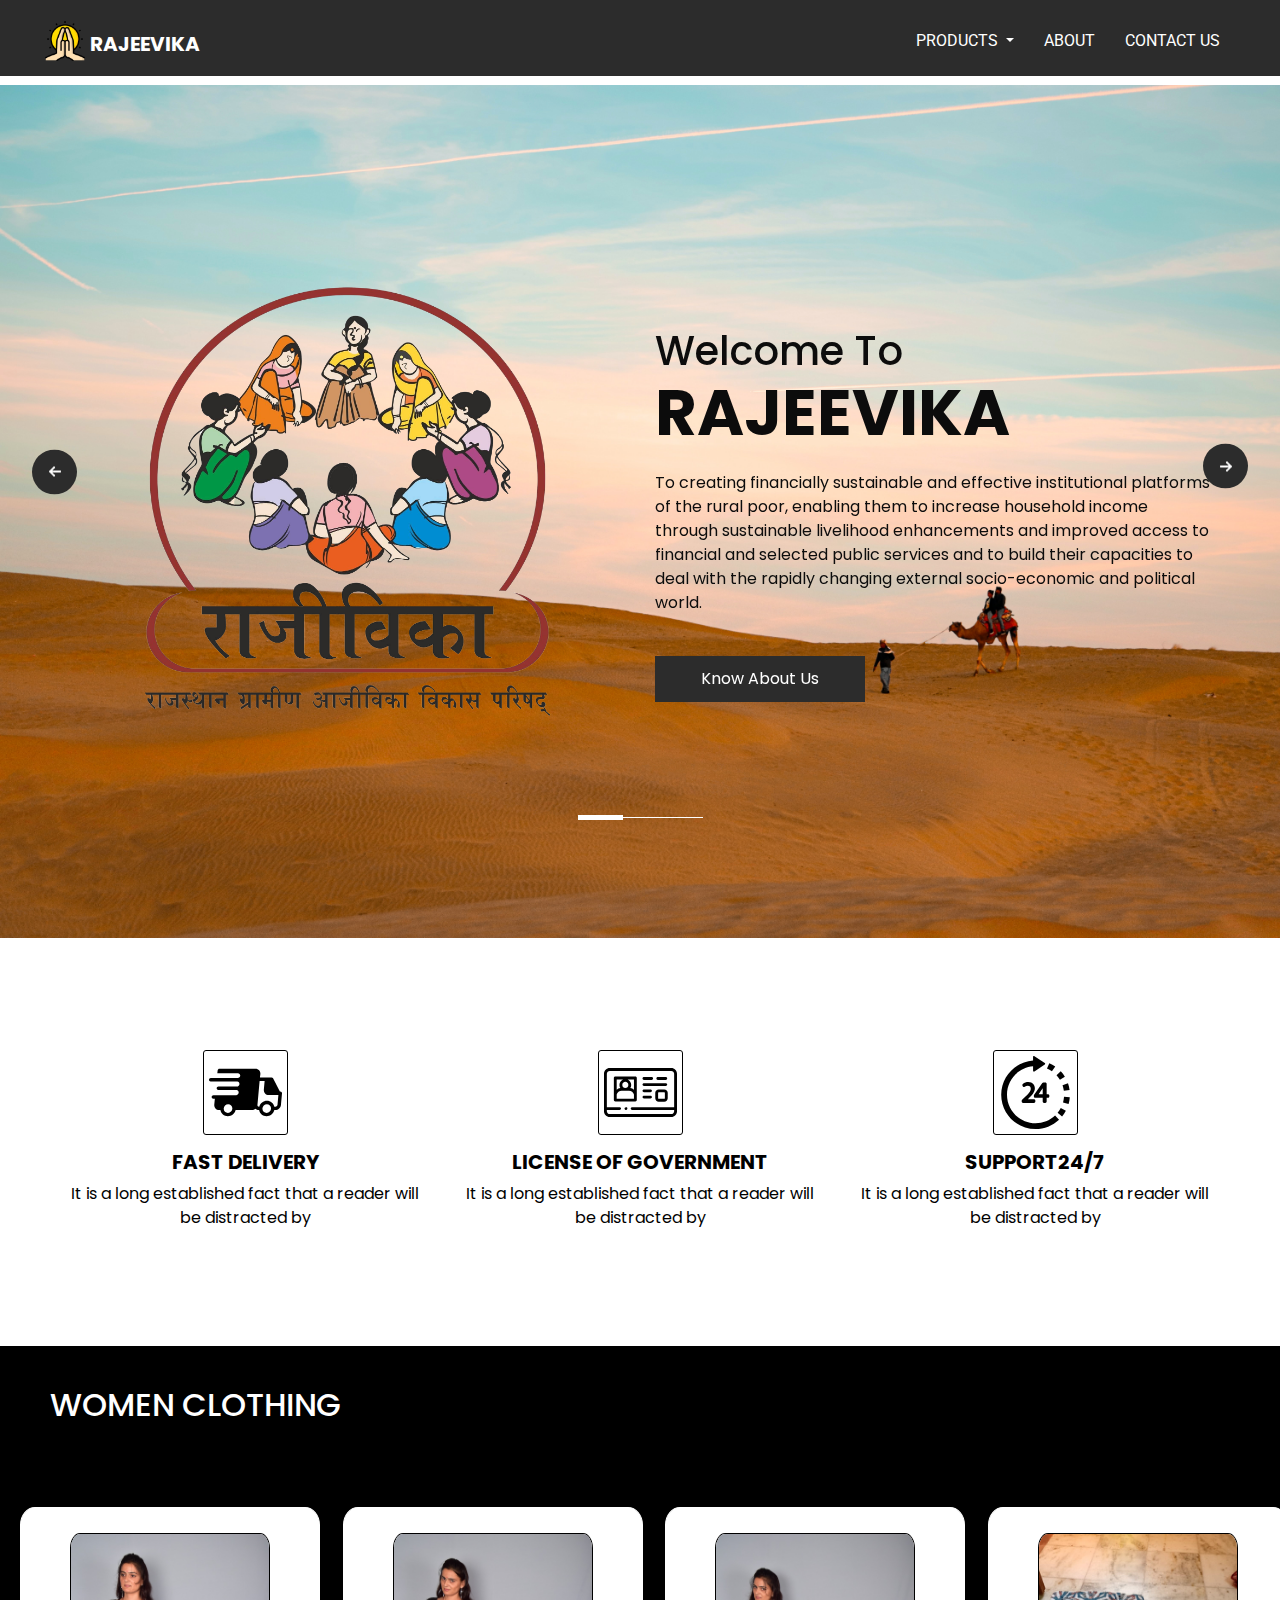
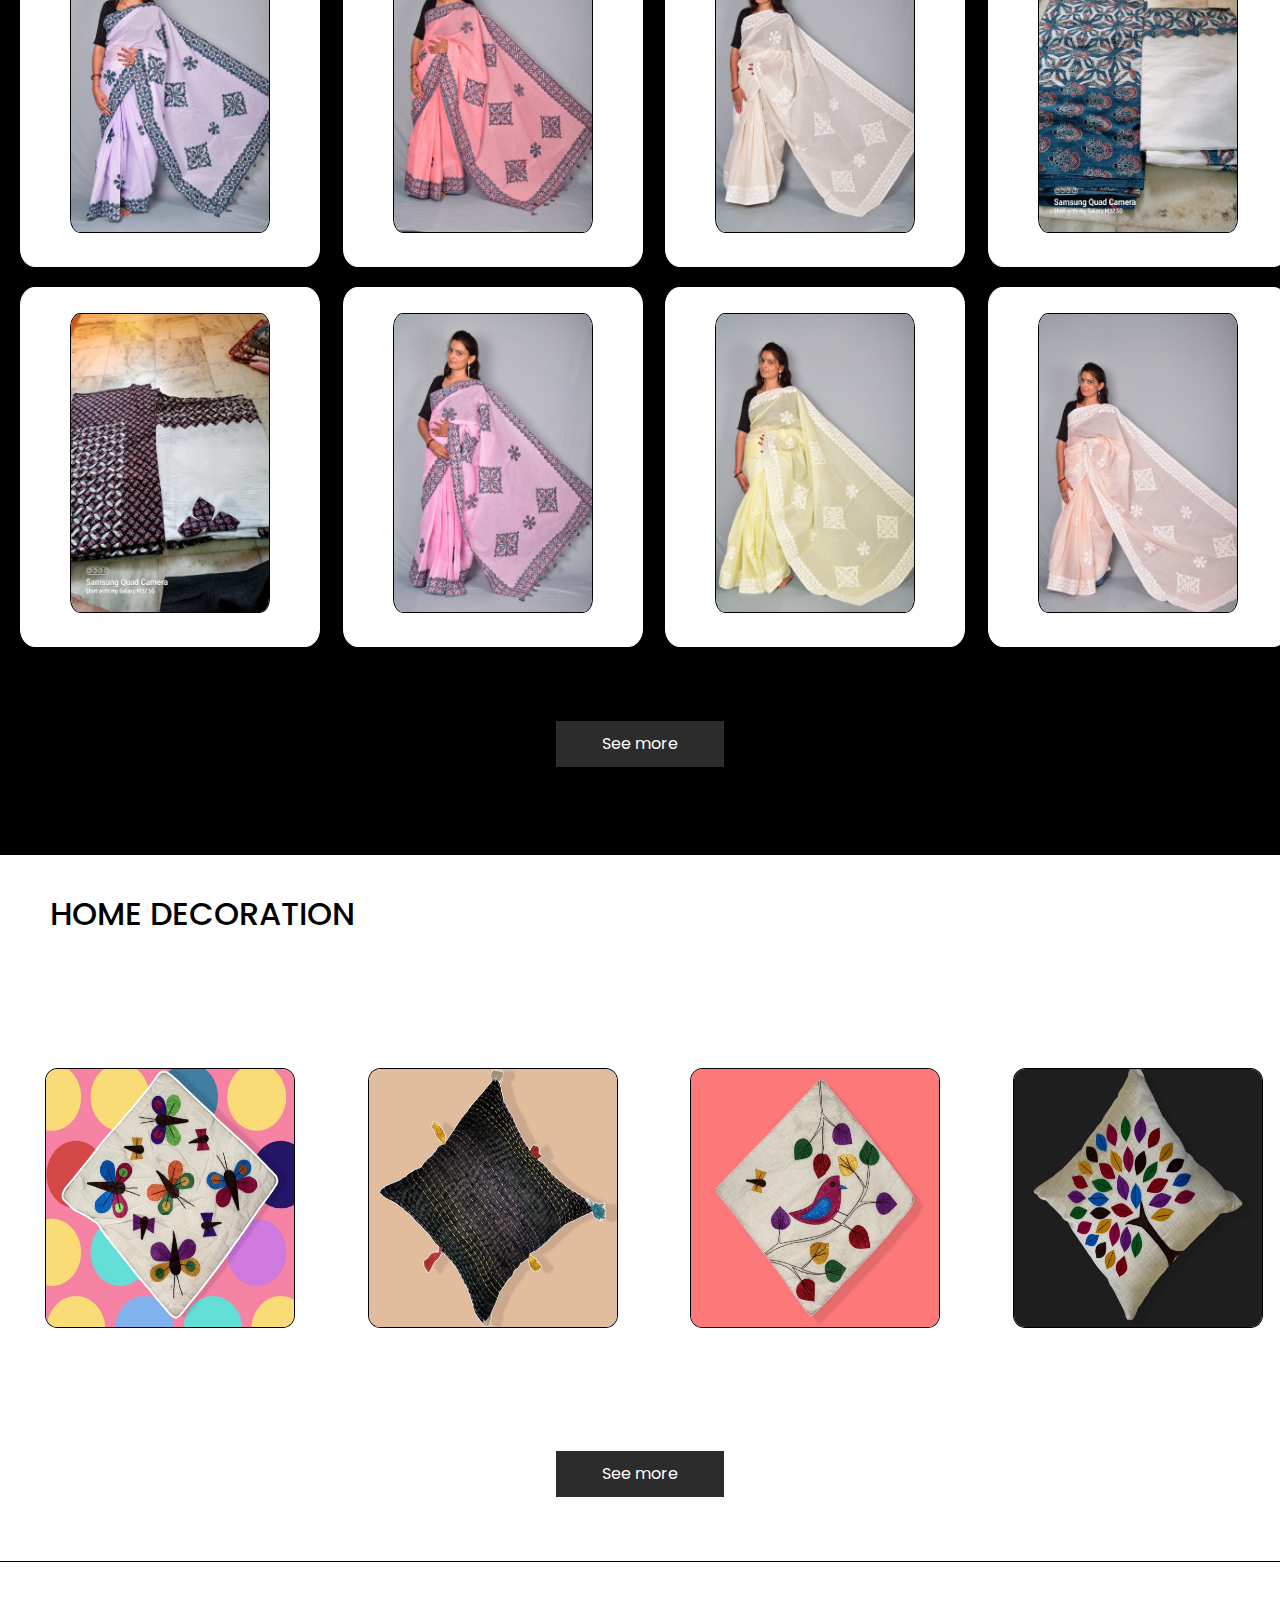
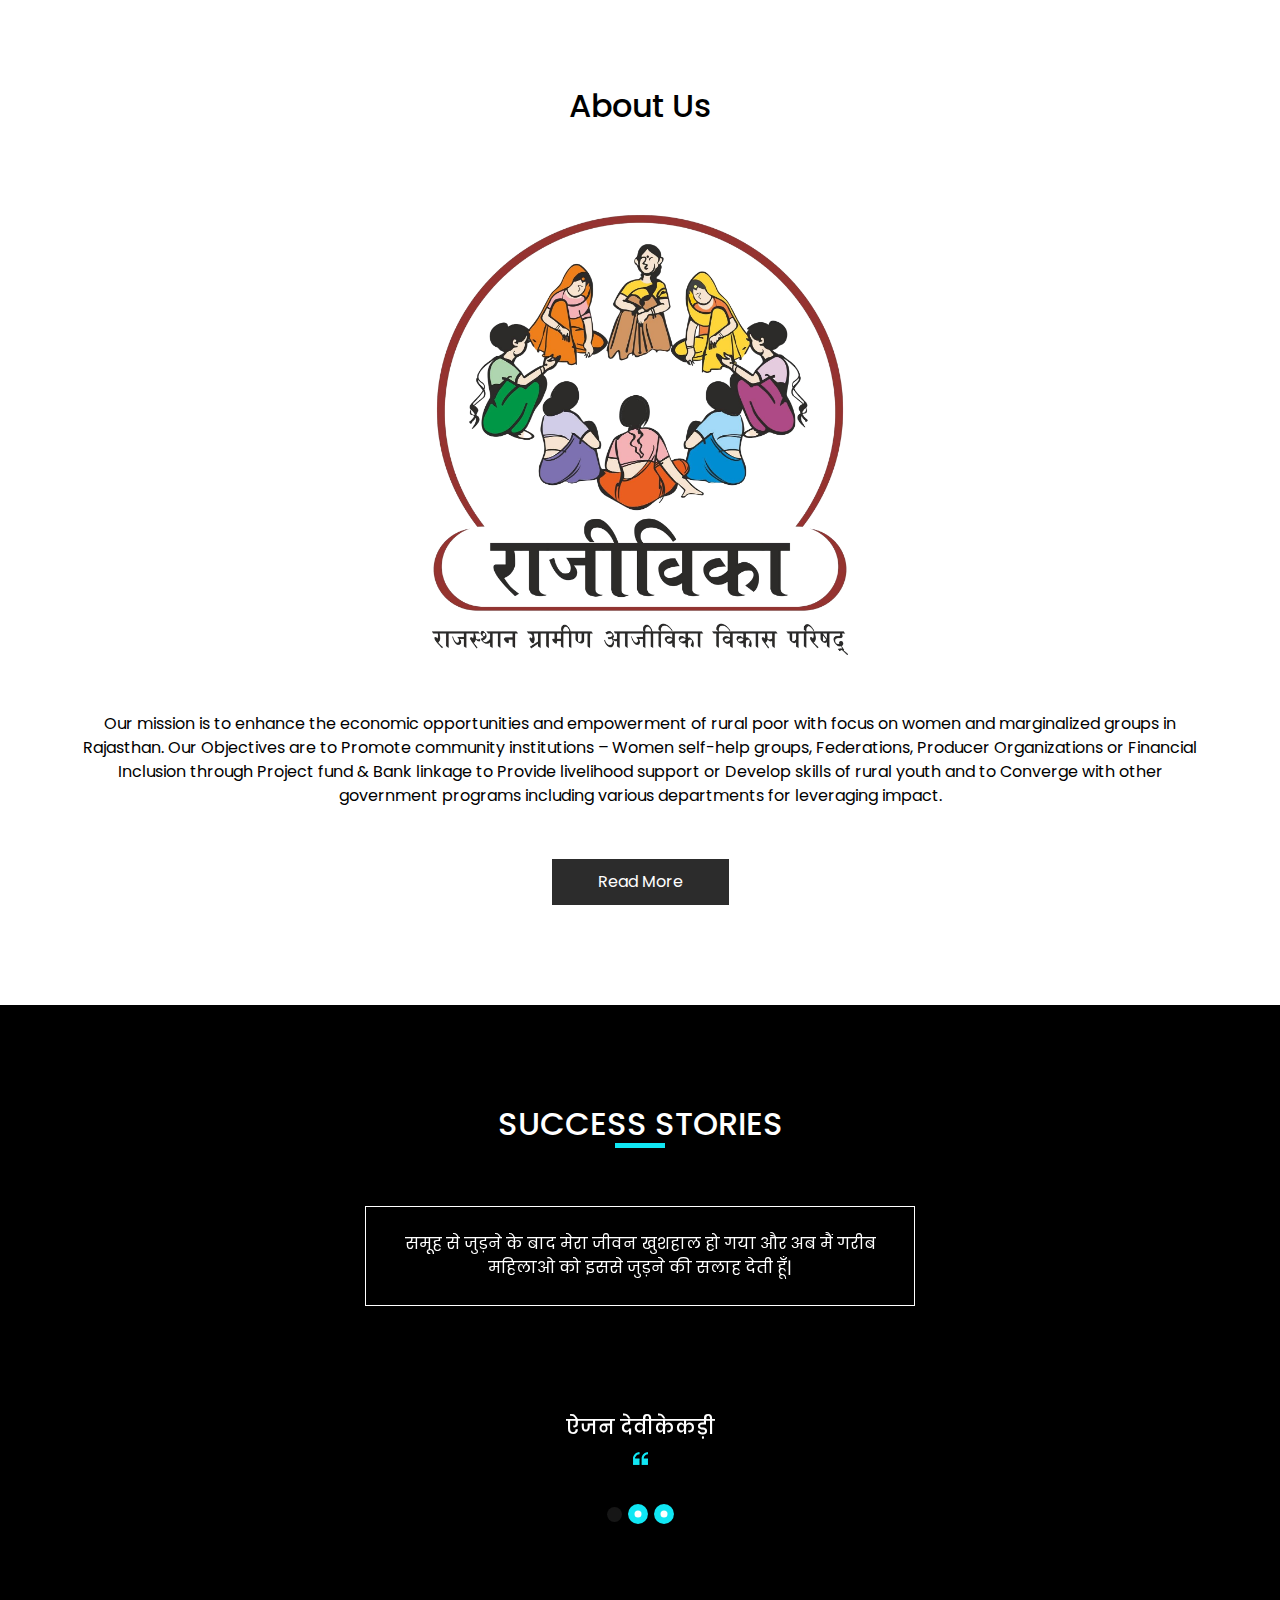
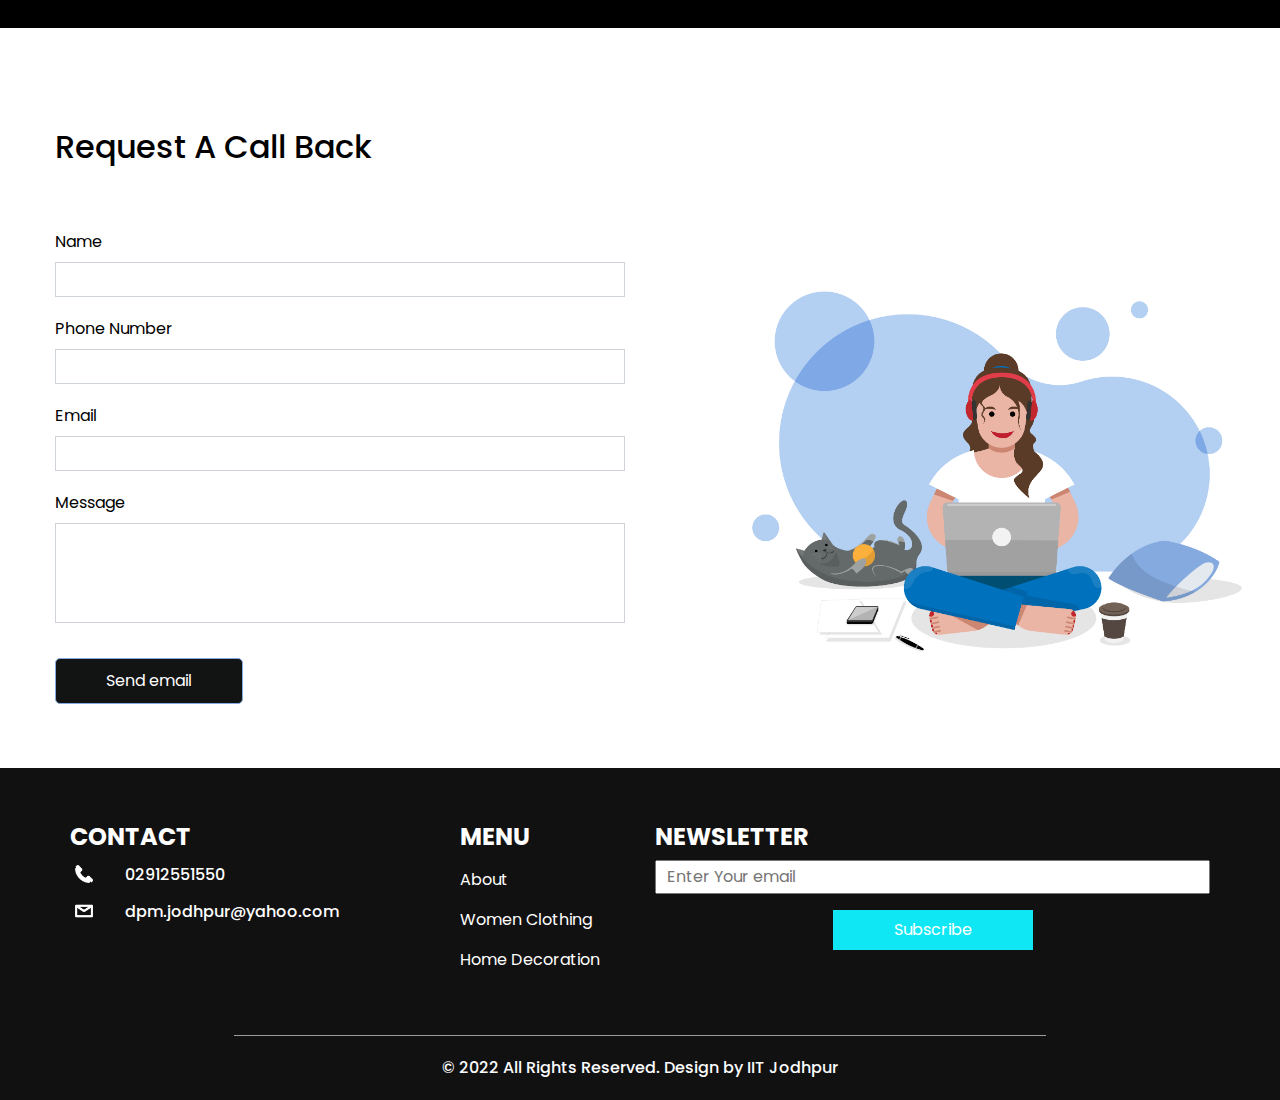
==== commit e25aad02: "dropdown navbar" ====
--- a/index.html
+++ b/index.html
@@ -33,6 +33,7 @@
 
     <!-- bootstrap core css -->
     <link rel="stylesheet" type="text/css" href="css/bootstrap.css" />
+    <link href="https://cdn.jsdelivr.net/npm/bootstrap@5.2.1/dist/css/bootstrap.min.css" rel="stylesheet" integrity="sha384-iYQeCzEYFbKjA/T2uDLTpkwGzCiq6soy8tYaI1GyVh/UjpbCx/TYkiZhlZB6+fzT" crossorigin="anonymous">
 
     <!-- fonts style -->
     <link
@@ -92,8 +93,7 @@
 
             <div class="collapse navbar-collapse" id="navbarSupportedContent">
               <div
-                class="d-flex flex-column flex-lg-row align-items-center w-100 justify-content-end"
-              >
+                class="collapse navbar-collapse d-flex flex-column flex-lg-row align-items-center w-100 justify-content-end" id="navbarNavDropdown">
                 <ul class="navbar-nav">
                   <!-- <li class="nav-item active">
                     <a class="nav-link" href="index.html"
@@ -102,29 +102,13 @@
                   </li> -->
                   <li class="nav-item dropdown">
                     <a class="nav-link dropdown-toggle" href="#" role="button" data-bs-toggle="dropdown" aria-expanded="false">
-                    Products
+                      PRODUCTS
                     </a>
                     <ul class="dropdown-menu">
-                      <li><a class="dropdown-item" href="#">Action</a></li>
-                      <li><a class="dropdown-item" href="#">Another action</a></li>
-                      <li><hr class="dropdown-divider"></li>
-                      <li><a class="dropdown-item" href="#">Something else here</a></li>
-                    </ul> 
+                      <li><a class="dropdown-item" href="womenclothing.html">WOMEN CLOTHING</a></li>
+                      <li><a class="dropdown-item" href="homedecoration.html">HOME DECORATION</a></li>
+                    </ul>
                   </li>
-
-
-
-                  <li class="nav-item">
-                    <a class="nav-link" href="womenclothing.html"
-                      >Women Clothing</a
-                    >
-                  </li>
-                  <li class="nav-item">
-                    <a class="nav-link" href="homedecoration.html"
-                      >Home Decoration</a
-                    >
-                  </li>
-
 
                   <li class="nav-item">
                     <a class="nav-link" href="about.html"> About </a>
@@ -1216,6 +1200,7 @@
       type="text/javascript"
       src="https://cdnjs.cloudflare.com/ajax/libs/OwlCarousel2/2.2.1/owl.carousel.min.js"
     ></script>
+    <script src="https://cdn.jsdelivr.net/npm/bootstrap@5.2.1/dist/js/bootstrap.bundle.min.js" integrity="sha384-u1OknCvxWvY5kfmNBILK2hRnQC3Pr17a+RTT6rIHI7NnikvbZlHgTPOOmMi466C8" crossorigin="anonymous"></script>
     <script type="text/javascript">
       $(".owl-carousel").owlCarousel({
         loop: true,
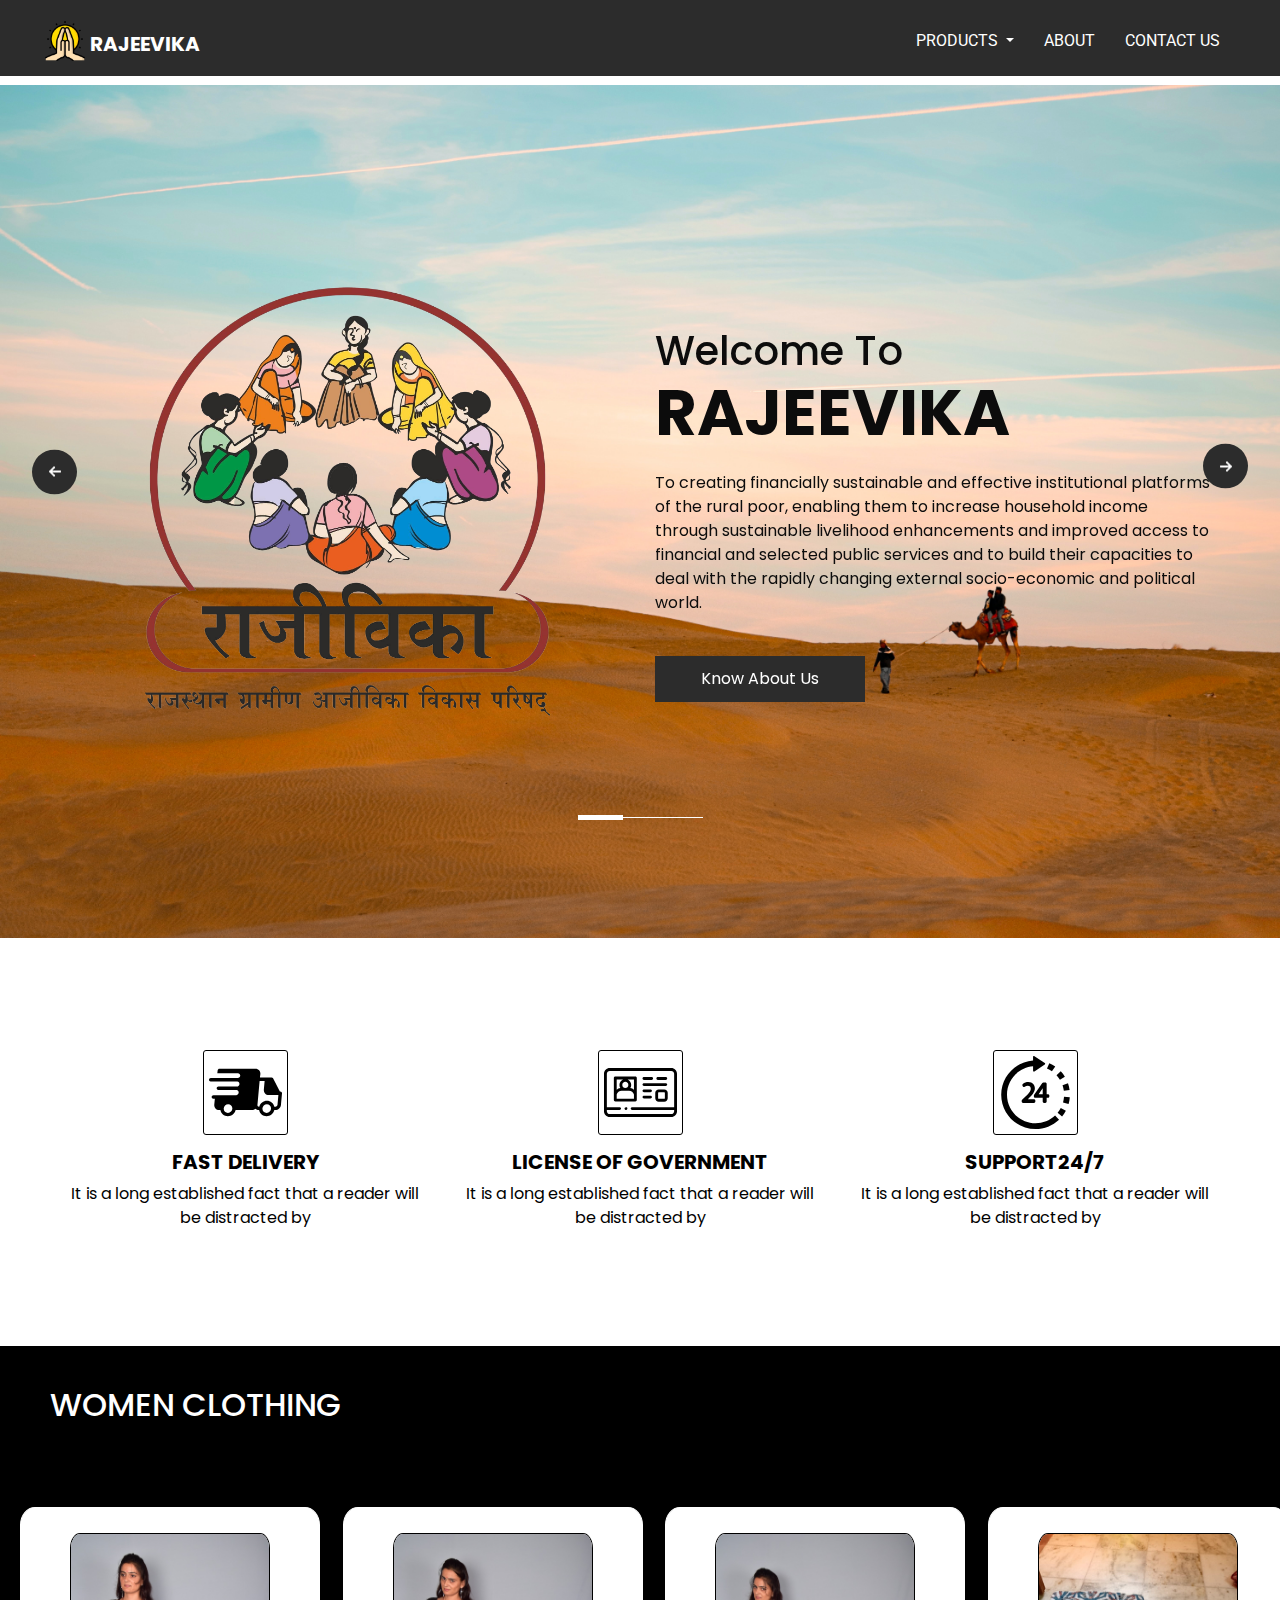
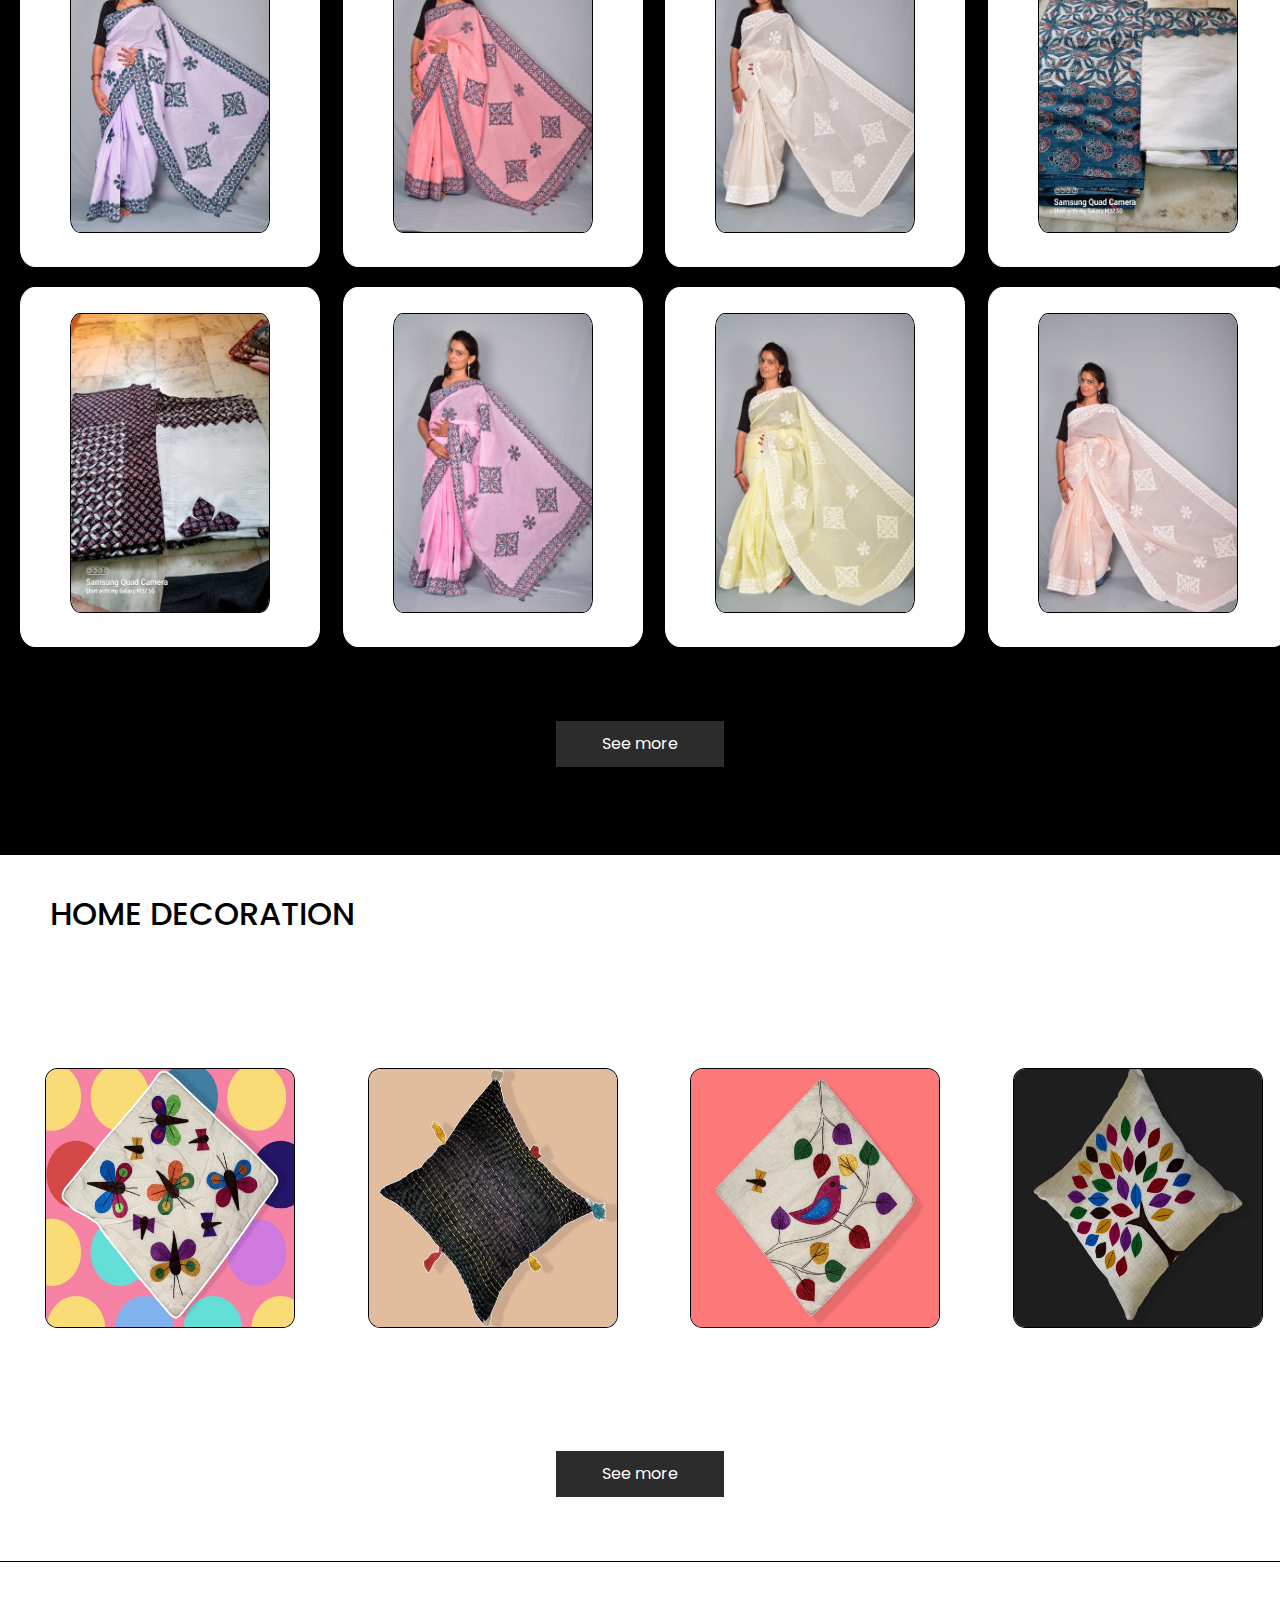
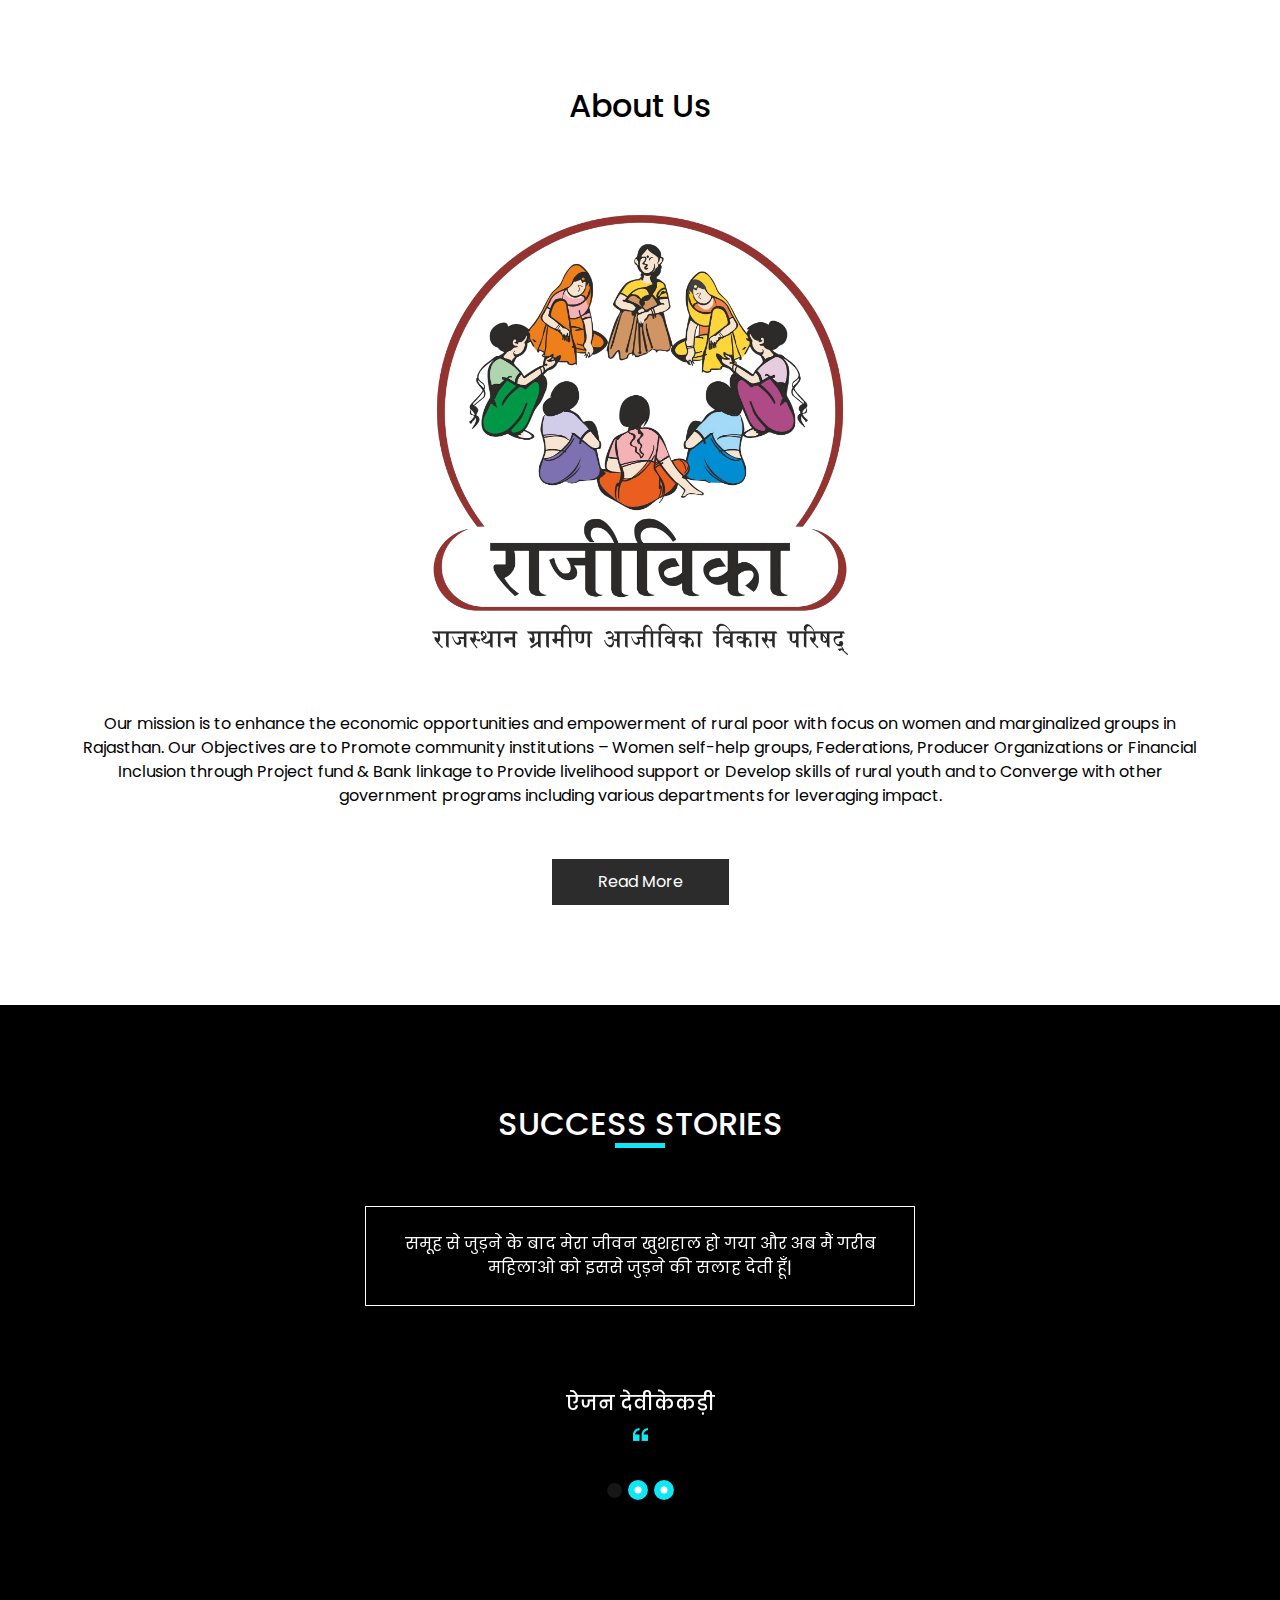
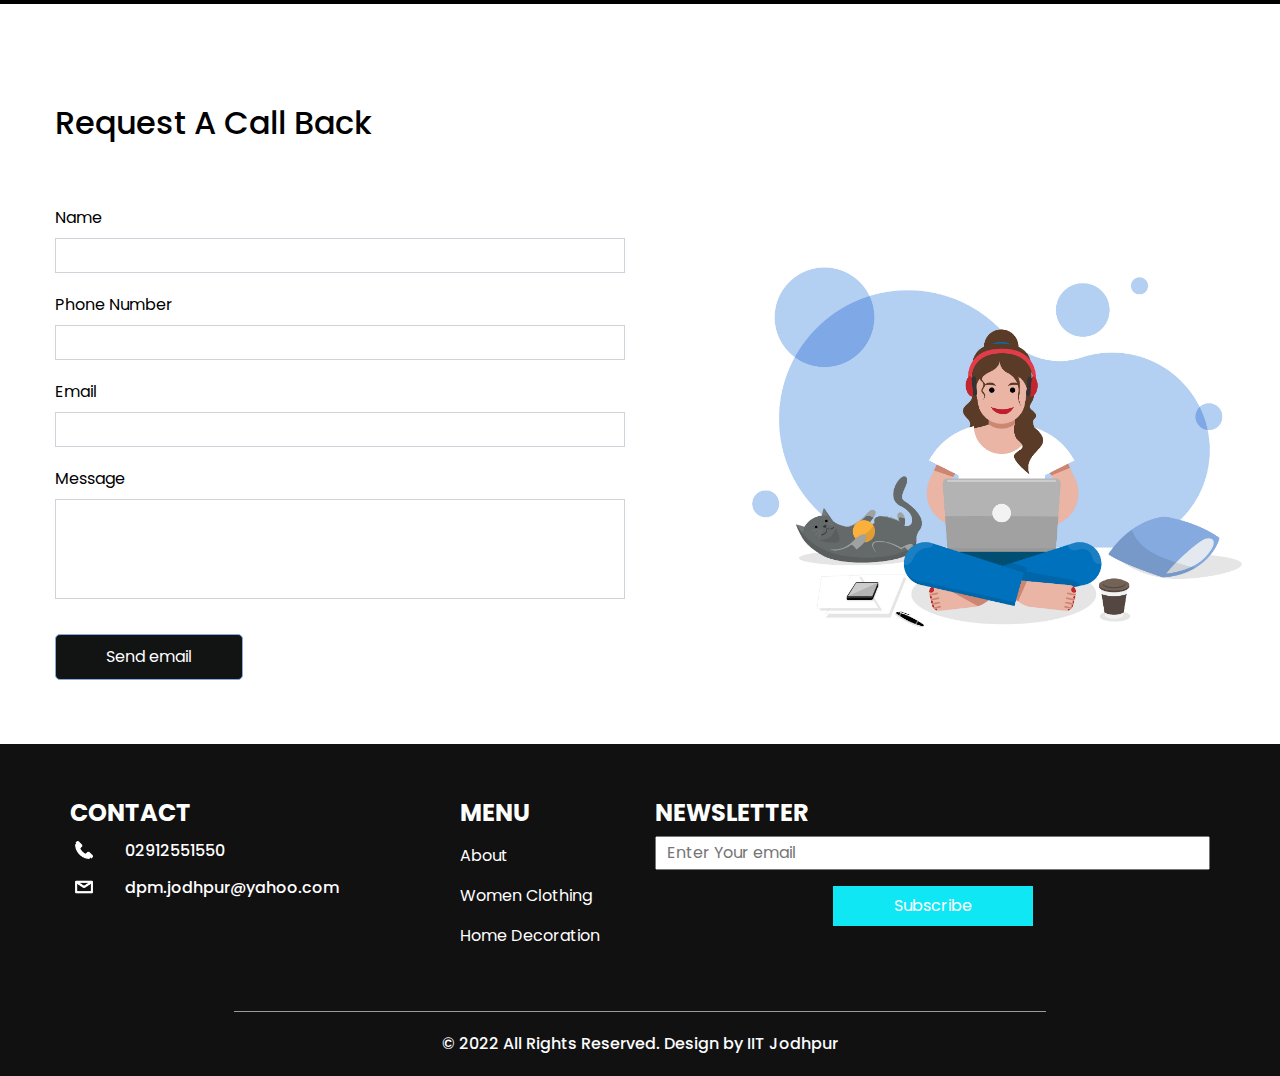
==== commit 35ad0123: "adding one success story" ====
--- a/index.html
+++ b/index.html
@@ -10,7 +10,7 @@
       content="width=device-width, initial-scale=1, shrink-to-fit=no"
     />
     <!-- fevicon -->
-    <link rel="shortcut icon" href="Images/fevicon.ico" type="image/x-icon" />
+    <link rel="shortcut icon" href="images/fevicon.ico" type="image/x-icon" />
     <!-- Site Metas -->
     <meta name="keywords" content="" />
     <meta name="description" content="" />
@@ -966,8 +966,8 @@
                 </div>
                 <div class="client_box">
                   <div class="img-box">
-                    <!-- <img class="client_img" src="images/enjan-devi.jpg " -->
-                    alt="alt="Avatar" />
+                    <!-- <img class="client_img" src="images/enjan-devi.jpg "
+                    alt="Avatar" /> -->
                   </div>
                   <div class="name">
                     <h5>ऐजन देवीकेकड़ी</h5>
@@ -983,20 +983,17 @@
               <div class="client_container layout_padding2">
                 <div class="client_detail">
                   <p>
-                    There are many variations of passages of Lorem Ipsum
-                    available, but the majority have suffered alteration in some
-                    form, by injected humour, or randomised words which don't
-                    look even slightly believable.
+                    समूह से जुड़ने के बाद योजना द्वारा 15000 रुपये राशि का ऋण लिया और बाजरे के बिस्किट बनाना शुरू किया इसी रोजगार को उन्होंने अपने जीवन में एक मुकाम तक जाने का निर्णय बना लिया। बिस्किट बनाकर जयपुर मेले व जोधपुर जिले के कई अन्य मिटिंग व मेले में शुरूआत कि उससे और अच्छा मुनाफा मिलने लगा। सुबह से शाम तक रोजगार पर खर्च निकालने के बाद उन्हें हर दिन 200 से 250 रुपये की आय होने लगी।
                   </p>
                 </div>
                 <div class="client_box">
                   <div class="img-box">
-                    <img class="client_img" src="images/client.png " alt="" />
+                    <img class="client_img" src="images/geeta devi.png " alt="" />
                   </div>
                   <div class="name">
-                    <h5>Randomised</h5>
+                    <h5>गीता देवी</h5>
                     <h6>
-                      <span> Client </span>
+                      <span> जोधपुर </span>
                       <img src="images/quote.png" alt="" />
                     </h6>
                   </div>
--- a/css/style.css
+++ b/css/style.css
@@ -978,19 +978,8 @@
   margin-top: -150px;
 }
 .client_img{
-  width:30%;
-  border-radius: 50%;
+  width:40%;
+  border-radius: 60%;
 }
 /* special classes in index */
 
-/* for small screens */
-@media (max-width: 720px) {
-  /* .slider_section{
-    background-image: url(../images/phonebackground.jpg);
-    background-size: 100%;
-    height: 600px;
-  }
-  .img-box{
-    margin-top: 500px;
-  } */
-}
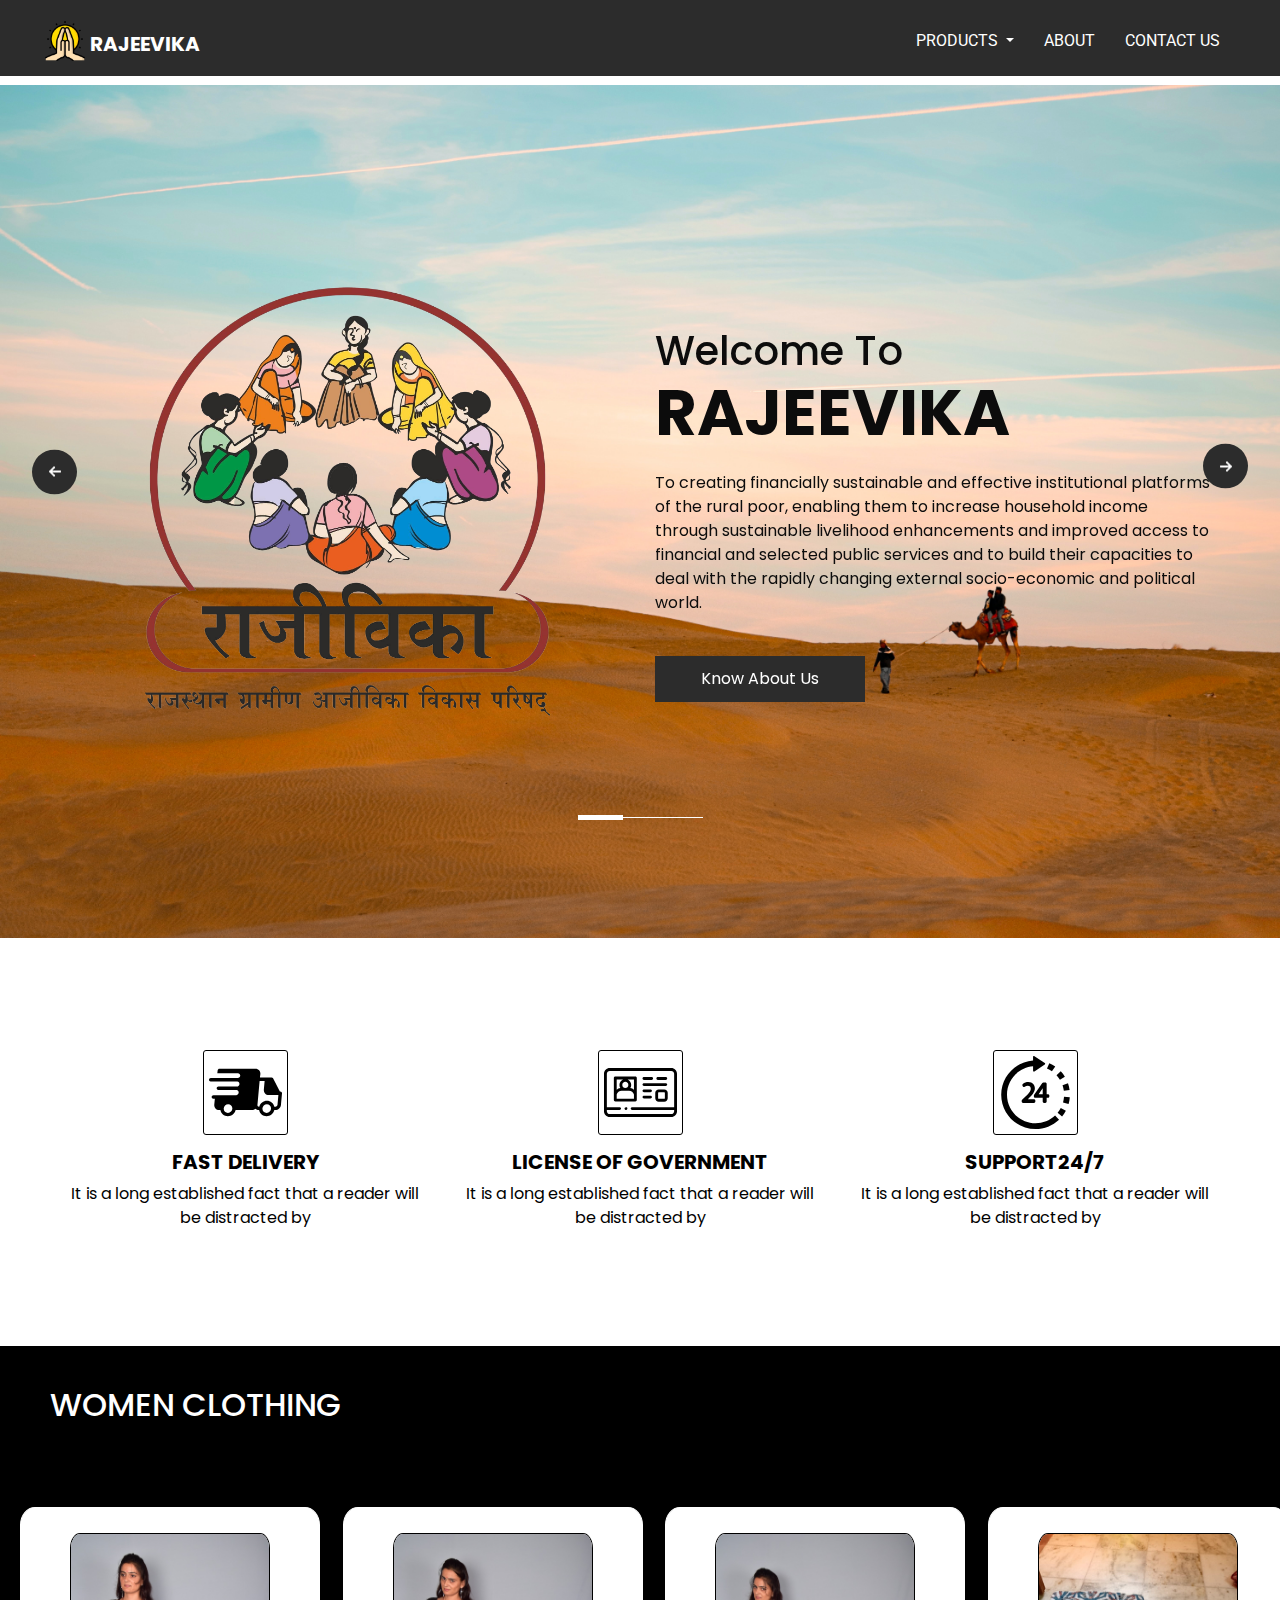
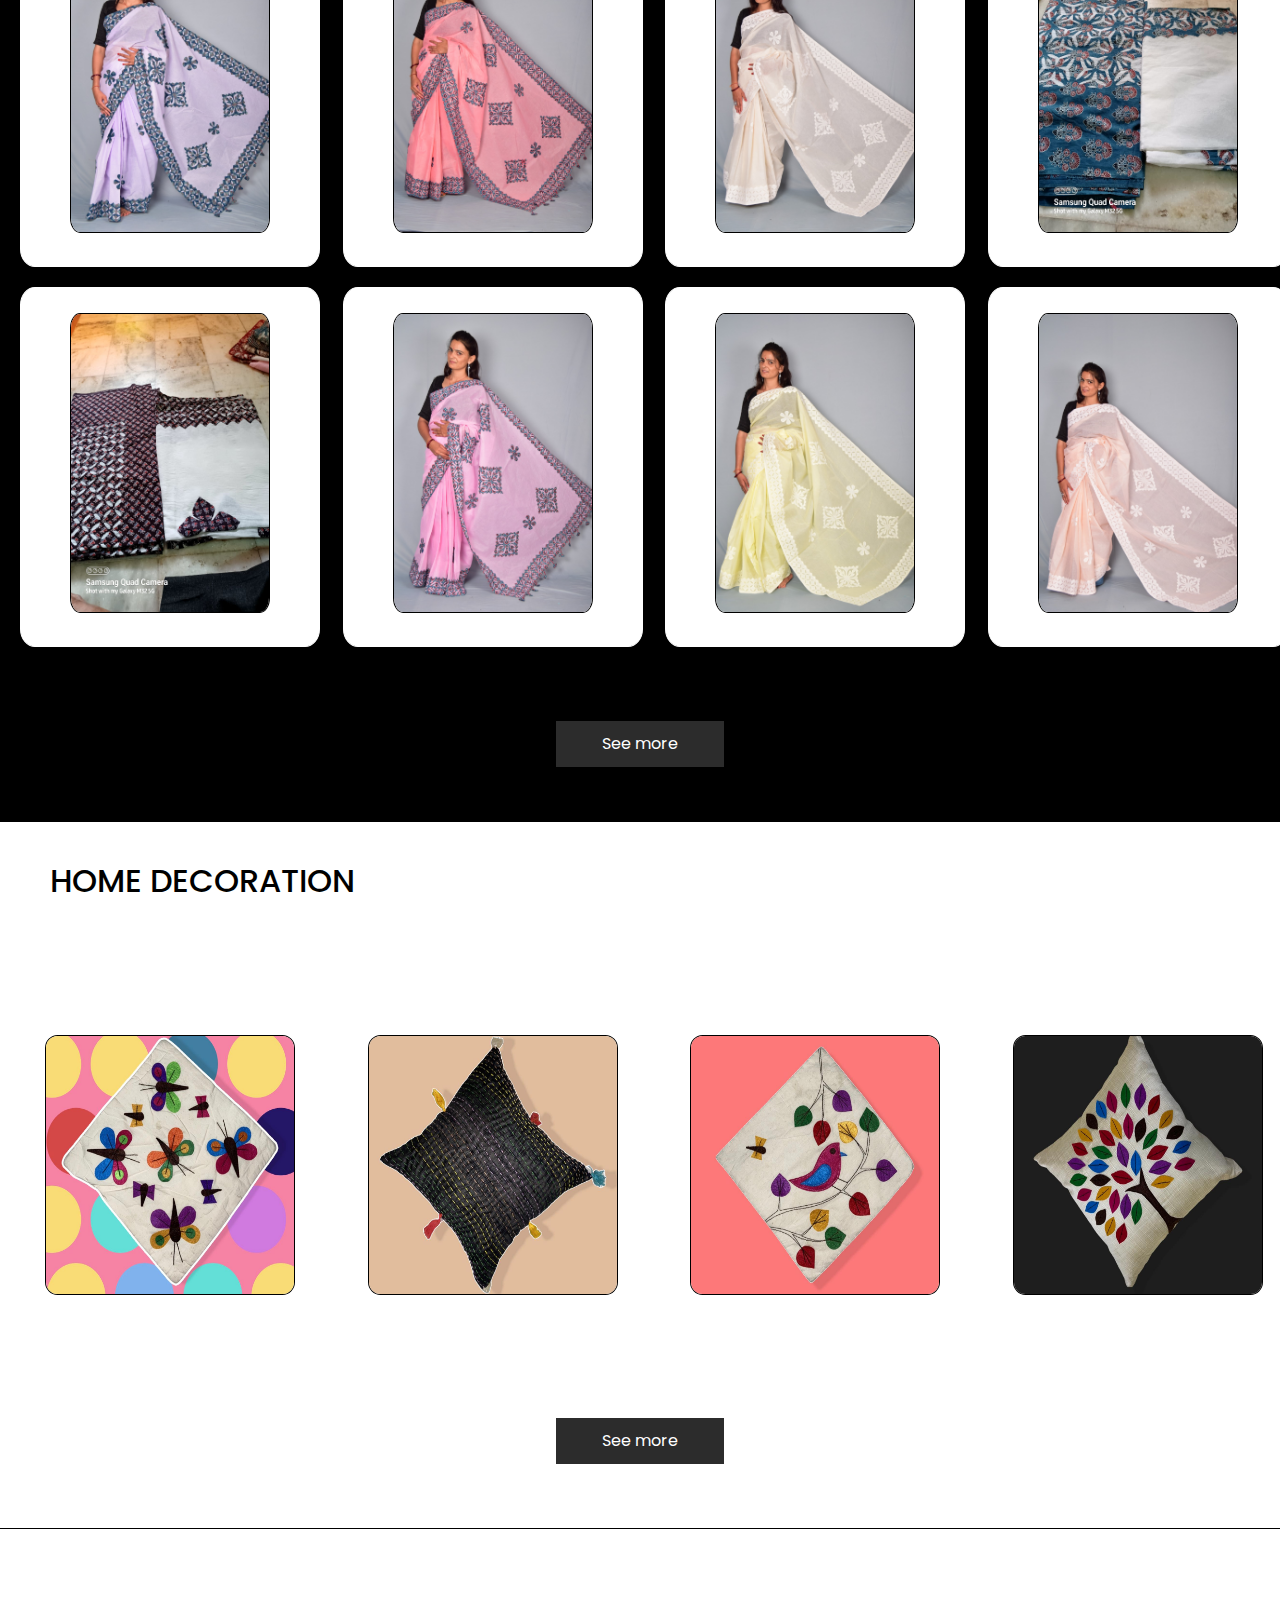
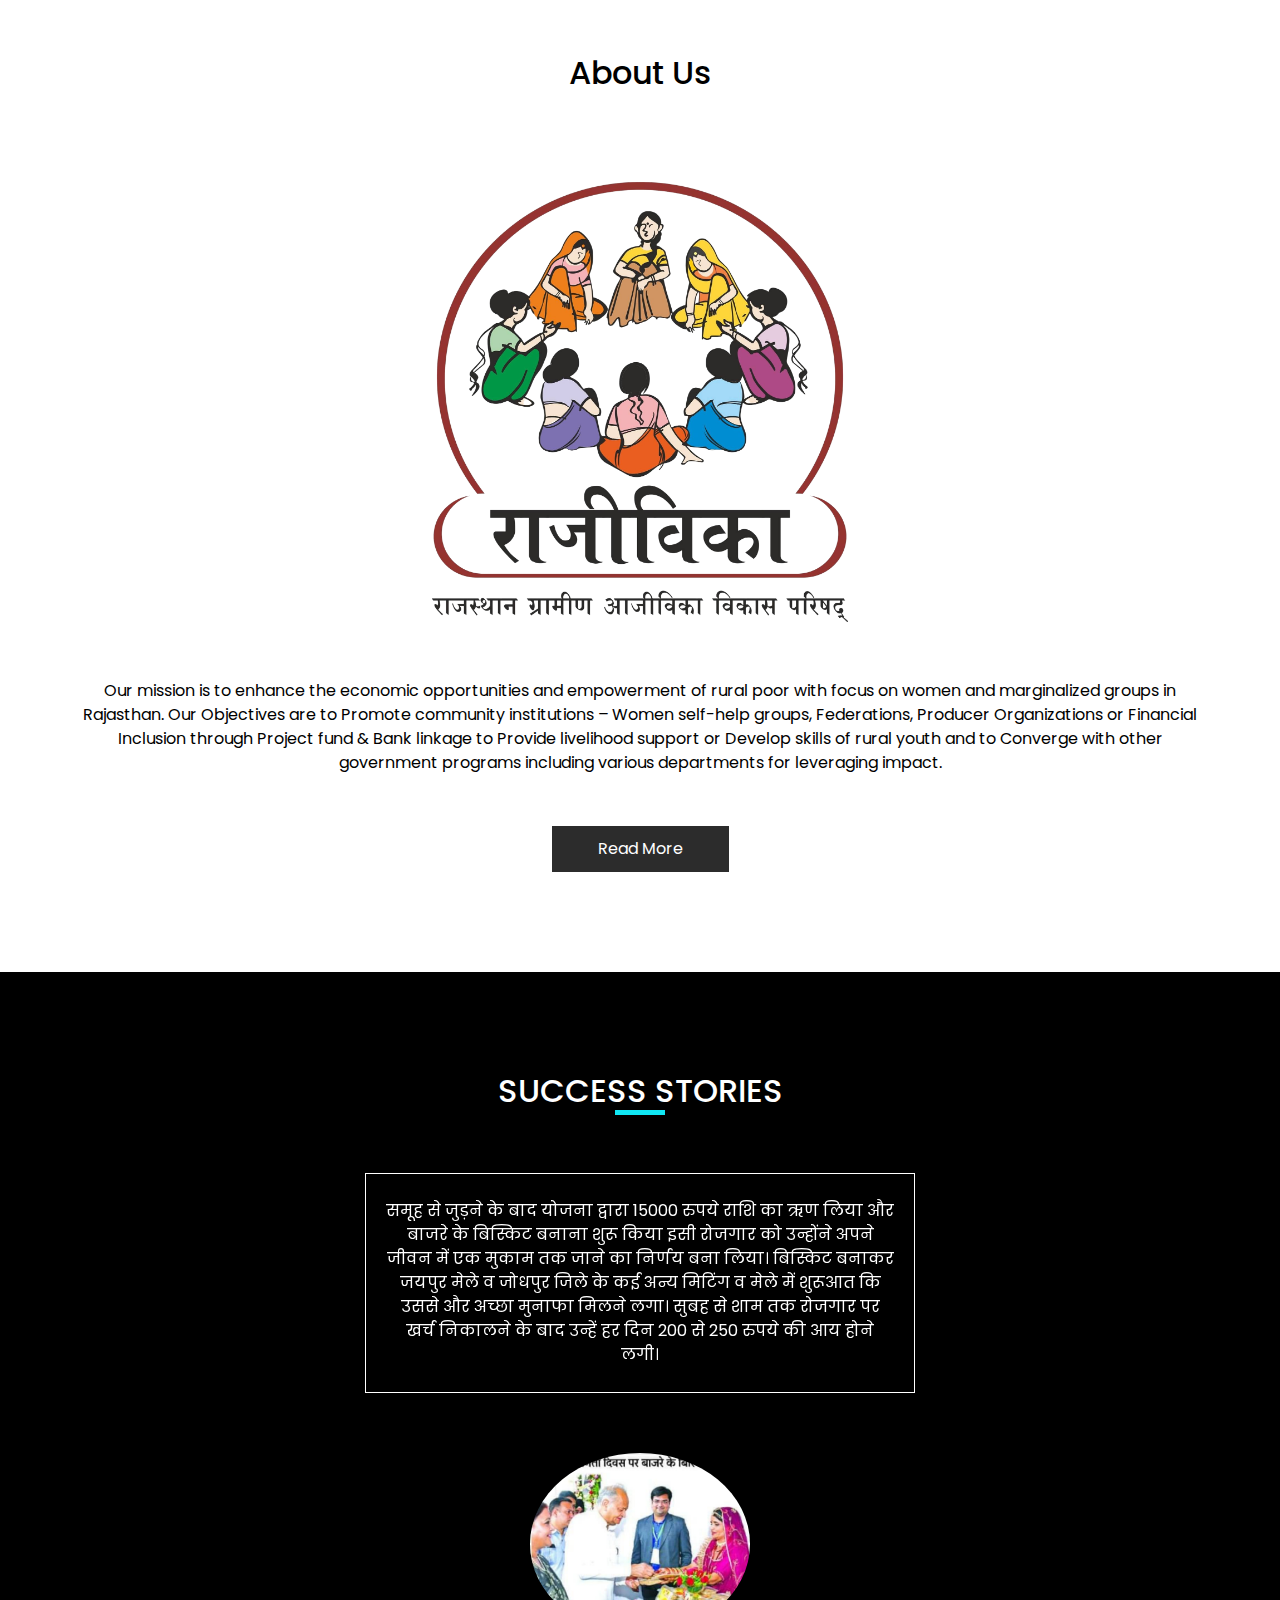
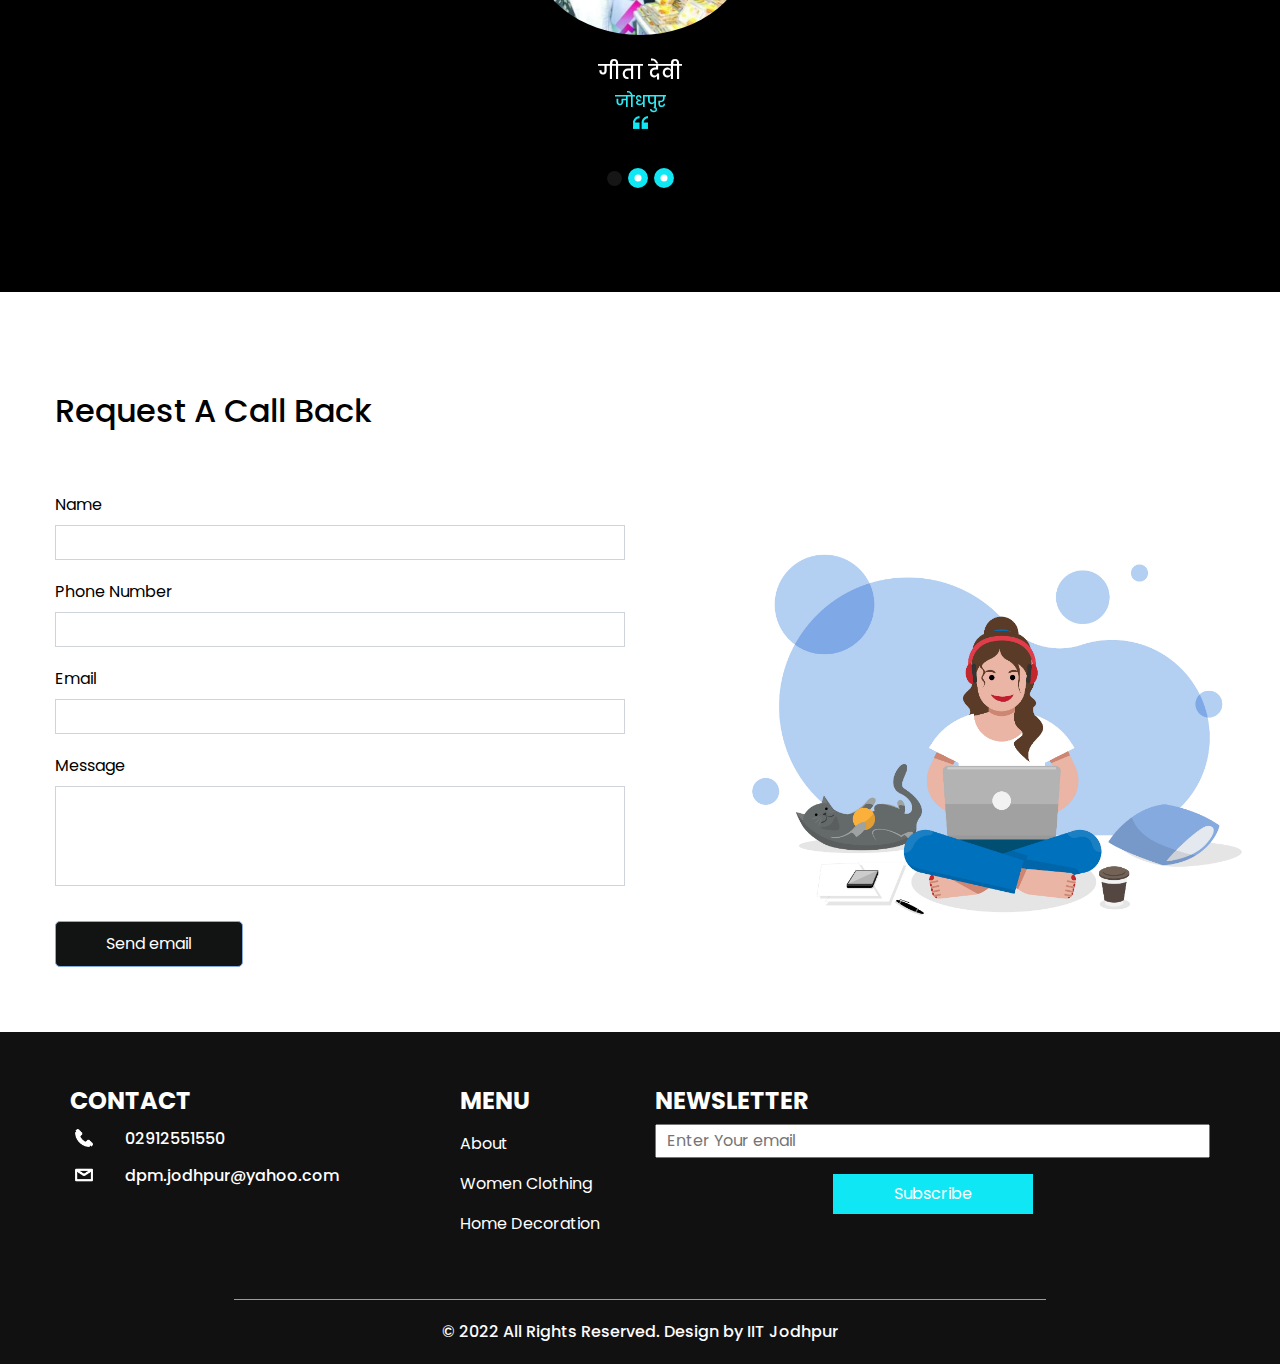
==== commit 55825d62: "margin in phone number" ====
--- a/index.html
+++ b/index.html
@@ -778,7 +778,7 @@
           <div class="d-flex btn_container justify-content-center">
             <a href="womenclothing.html"> See more </a>
           </div>
-          <hr />
+          <!-- <hr /> -->
         </div>
       </div>
       <div class="product_carousel-container-homedecoration">
@@ -960,6 +960,27 @@
               <div class="client_container layout_padding2">
                 <div class="client_detail">
                   <p>
+                    समूह से जुड़ने के बाद योजना द्वारा 15000 रुपये राशि का ऋण लिया और बाजरे के बिस्किट बनाना शुरू किया इसी रोजगार को उन्होंने अपने जीवन में एक मुकाम तक जाने का निर्णय बना लिया। बिस्किट बनाकर जयपुर मेले व जोधपुर जिले के कई अन्य मिटिंग व मेले में शुरूआत कि उससे और अच्छा मुनाफा मिलने लगा। सुबह से शाम तक रोजगार पर खर्च निकालने के बाद उन्हें हर दिन 200 से 250 रुपये की आय होने लगी।
+                  </p>
+                </div>
+                <div class="client_box">
+                  <div class="img-box">
+                    <img class="client_img" src="images/geeta devi.png " alt="" />
+                  </div>
+                  <div class="name">
+                    <h5>गीता देवी</h5>
+                    <h6>
+                      <span> जोधपुर </span>
+                      <img src="images/quote.png" alt="" />
+                    </h6>
+                  </div>
+                </div>
+              </div>
+            </div>
+            <div class="carousel-item">
+              <div class="client_container layout_padding2">
+                <div class="client_detail">
+                  <p>
                     समूह से जुड़ने के बाद मेरा जीवन खुशहाल हो गया और अब मैं गरीब
                     महिलाओ को इससे जुड़ने की सलाह देती हूँ|
                   </p>
@@ -973,27 +994,6 @@
                     <h5>ऐजन देवीकेकड़ी</h5>
                     <h6>
                       <!-- <span> अजमेर </span> -->
-                      <img src="images/quote.png" alt="" />
-                    </h6>
-                  </div>
-                </div>
-              </div>
-            </div>
-            <div class="carousel-item">
-              <div class="client_container layout_padding2">
-                <div class="client_detail">
-                  <p>
-                    समूह से जुड़ने के बाद योजना द्वारा 15000 रुपये राशि का ऋण लिया और बाजरे के बिस्किट बनाना शुरू किया इसी रोजगार को उन्होंने अपने जीवन में एक मुकाम तक जाने का निर्णय बना लिया। बिस्किट बनाकर जयपुर मेले व जोधपुर जिले के कई अन्य मिटिंग व मेले में शुरूआत कि उससे और अच्छा मुनाफा मिलने लगा। सुबह से शाम तक रोजगार पर खर्च निकालने के बाद उन्हें हर दिन 200 से 250 रुपये की आय होने लगी।
-                  </p>
-                </div>
-                <div class="client_box">
-                  <div class="img-box">
-                    <img class="client_img" src="images/geeta devi.png " alt="" />
-                  </div>
-                  <div class="name">
-                    <h5>गीता देवी</h5>
-                    <h6>
-                      <span> जोधपुर </span>
                       <img src="images/quote.png" alt="" />
                     </h6>
                   </div>
@@ -1121,7 +1121,7 @@
                 <div class="col-sm-2 img-box-footer">
                   <img src="images/telephone.png" alt="" />
                 </div>
-                <div class="detail-box-footer">
+                <div class="col-sm-4 detail-box-footer">
                   <h6>02912551550</h6>
                 </div>
               </div>
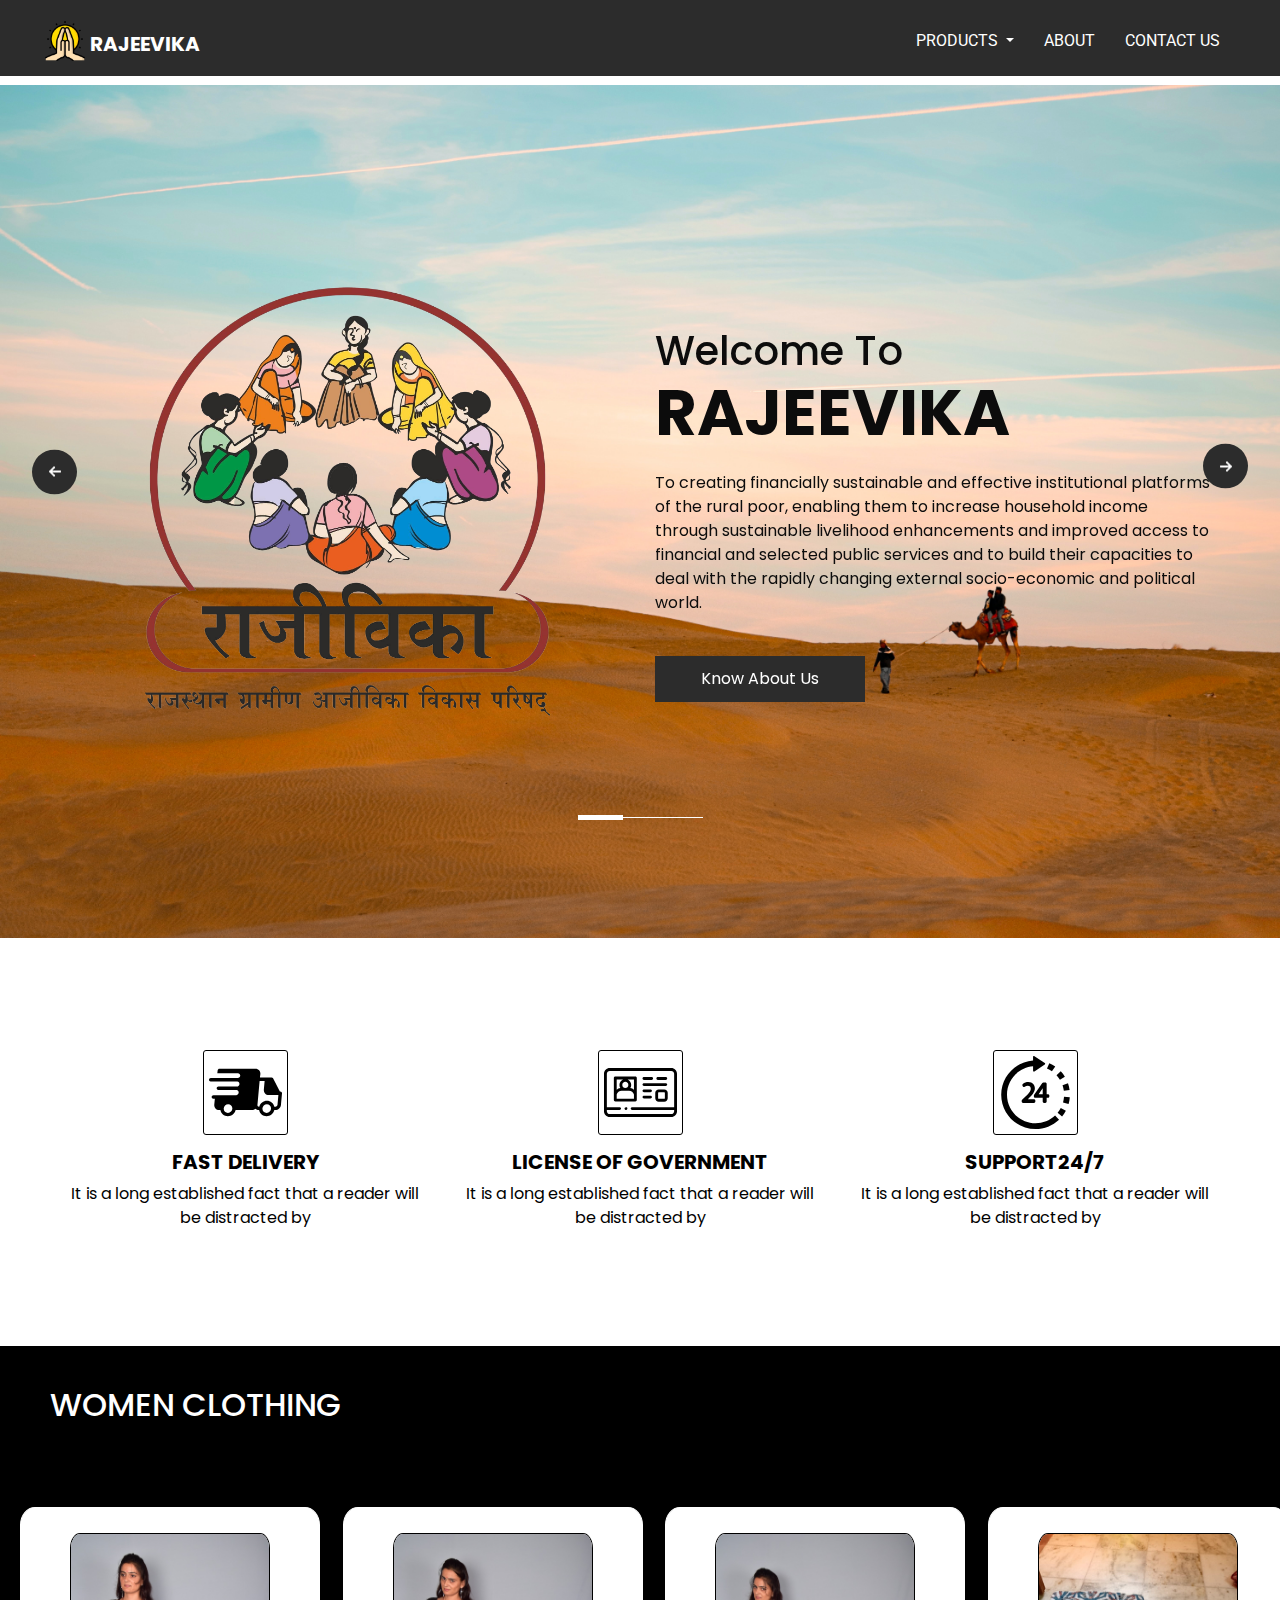
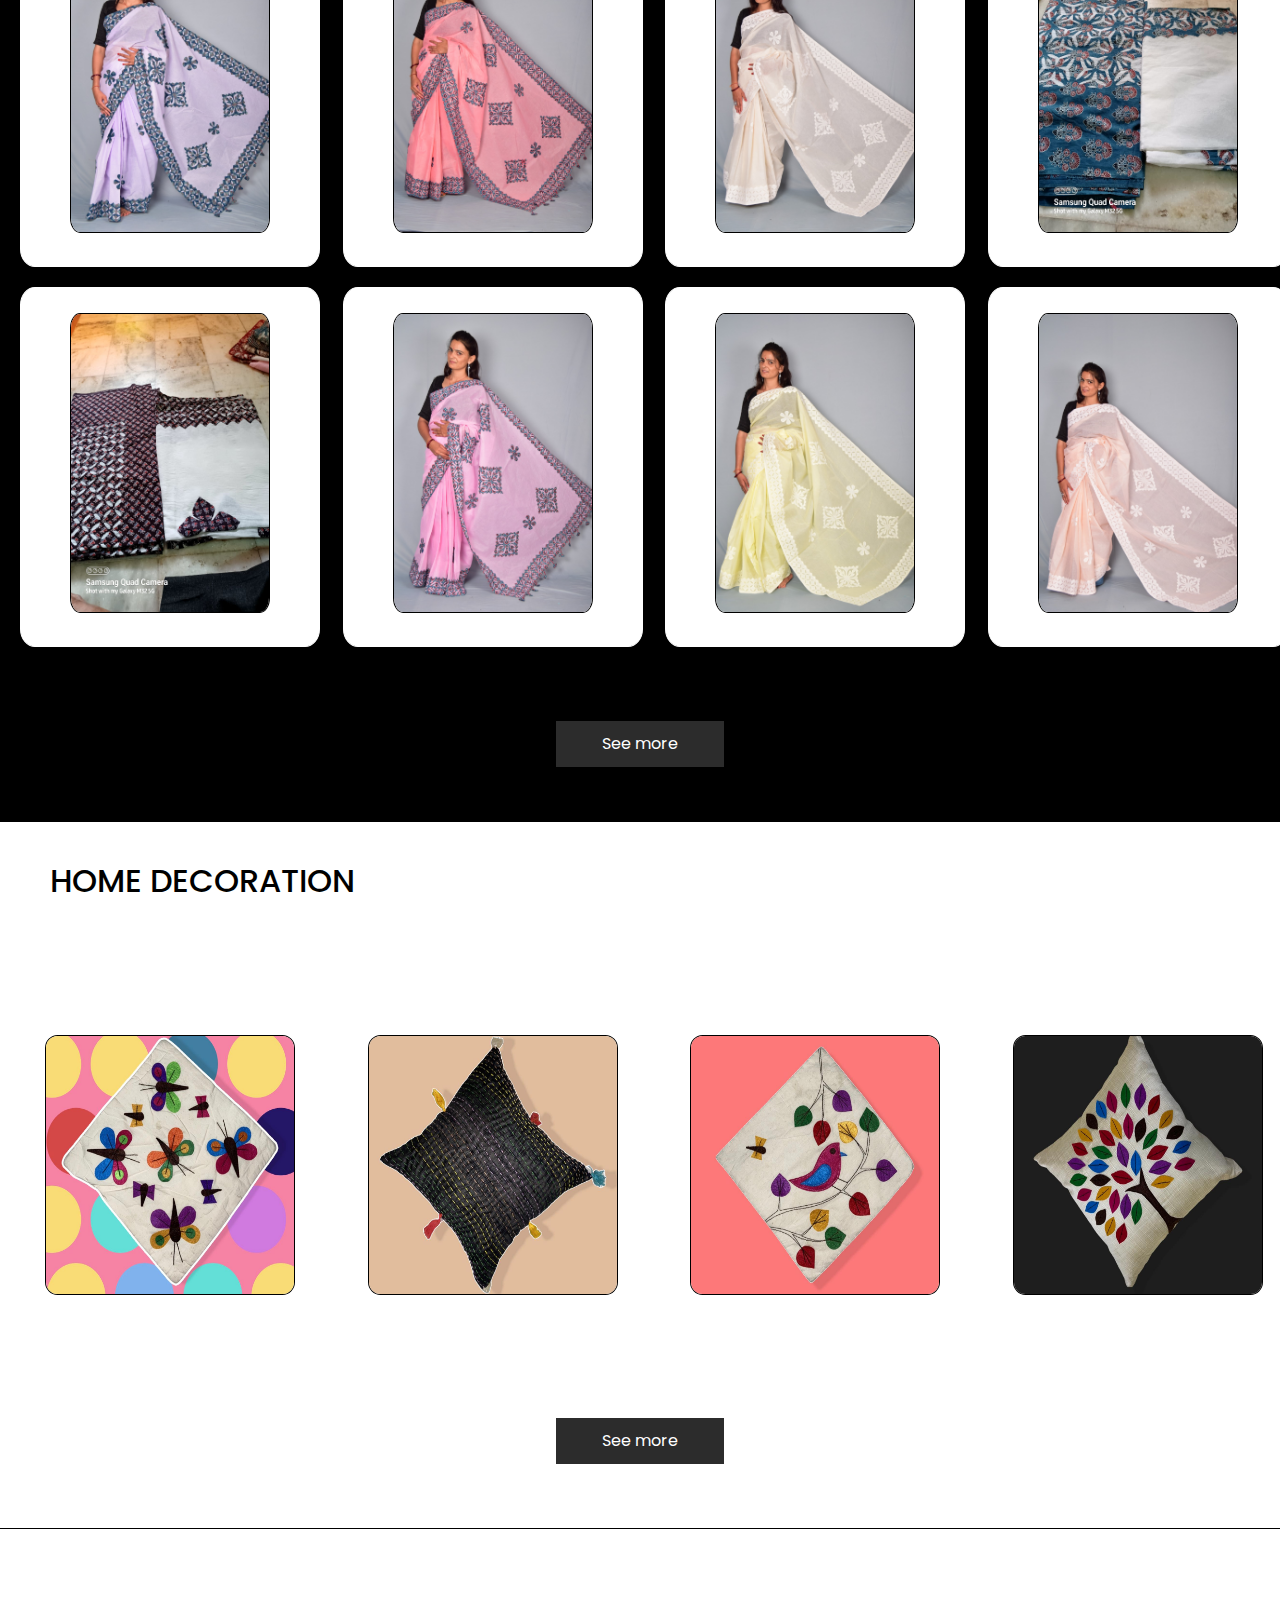
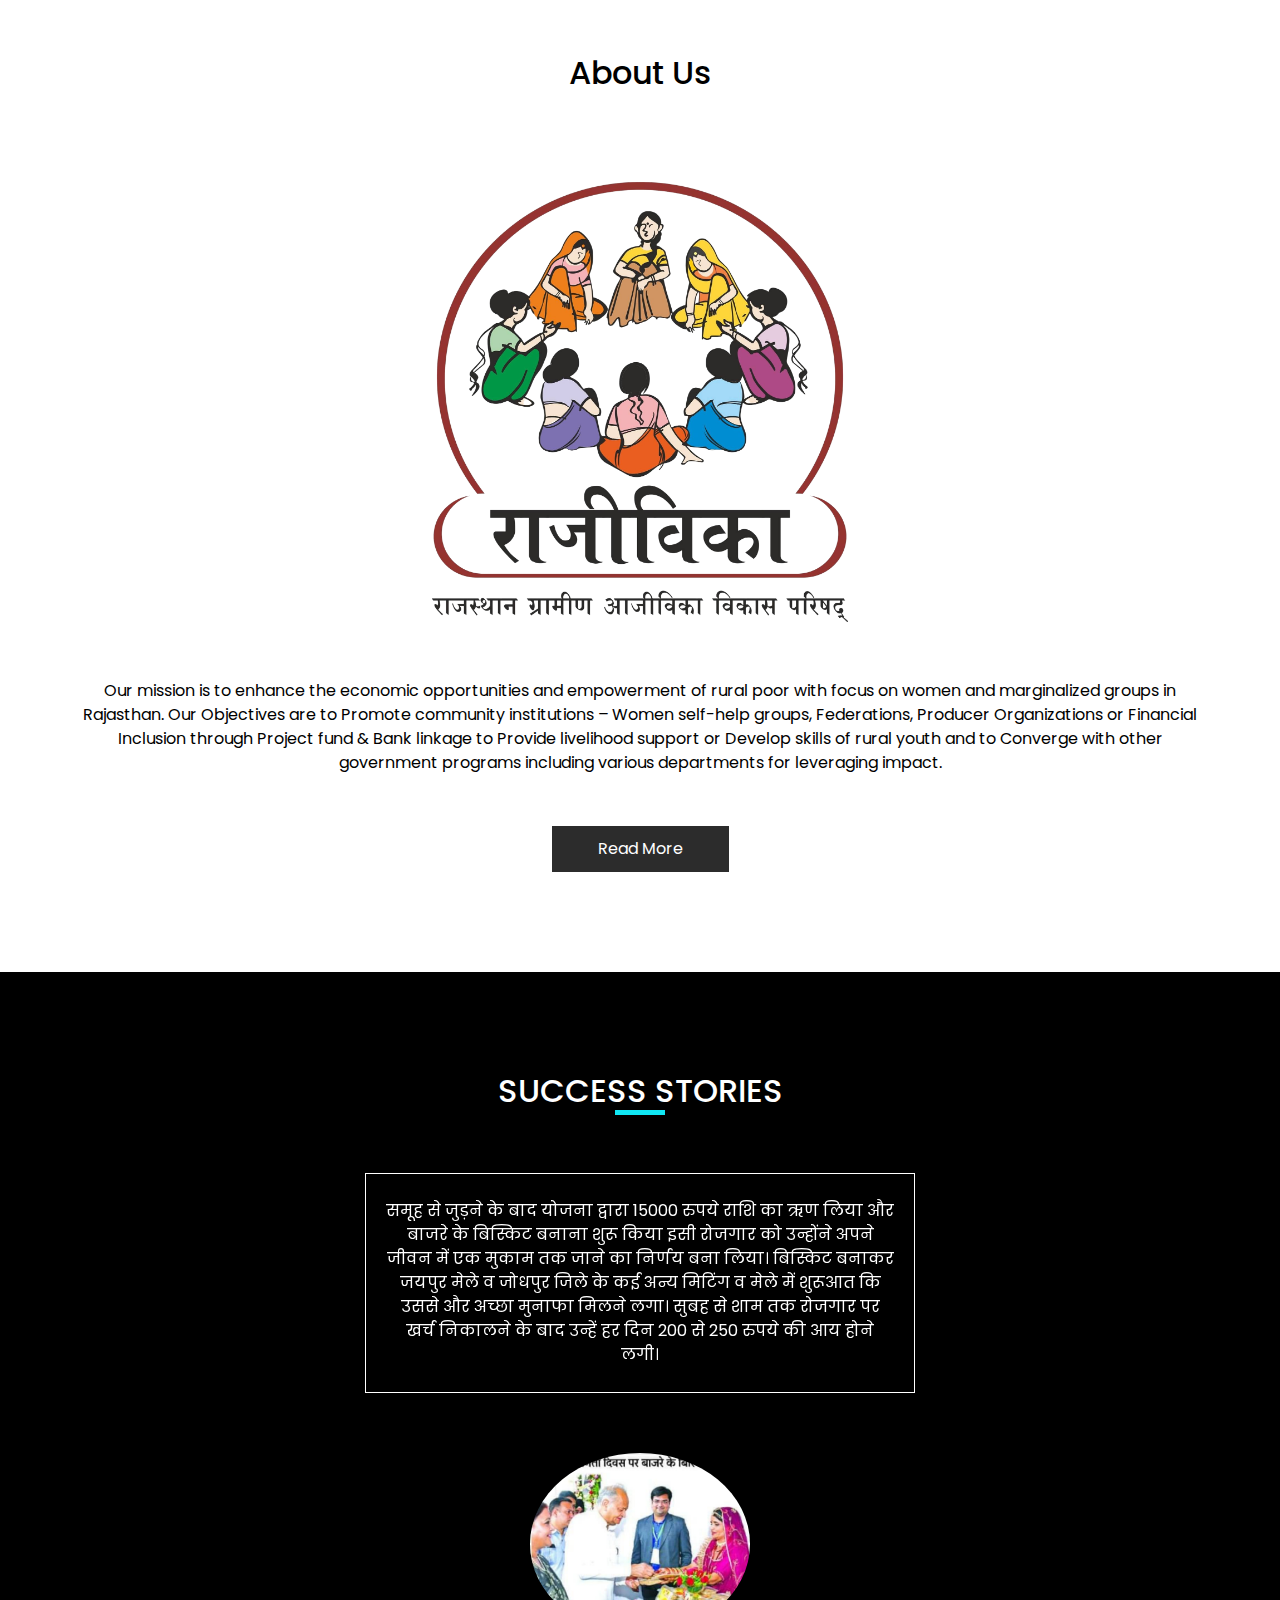
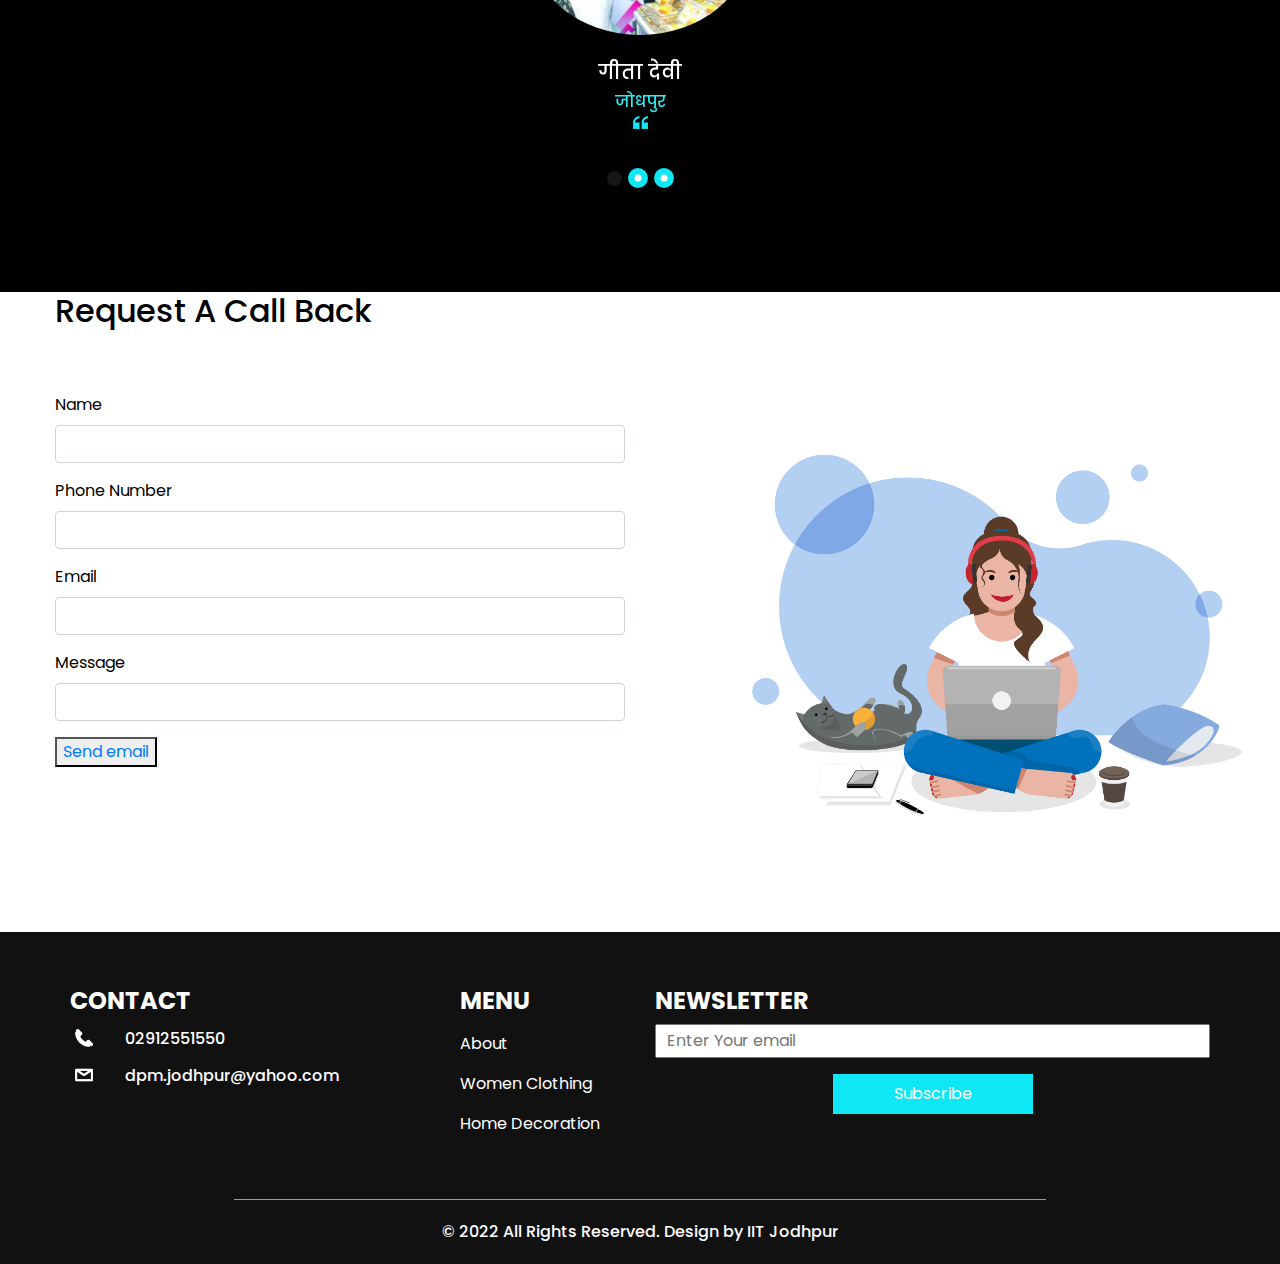
==== commit 85b65117: "adding bg of phone size" ====
--- a/index.html
+++ b/index.html
@@ -17,7 +17,7 @@
     <meta name="author" content="" />
 
     <title>Rajeevika</title>
-
+    
     <!-- slider stylesheet -->
     <link
       rel="stylesheet"
@@ -1031,7 +1031,7 @@
     <!-- end client section -->
 
     <!-- contact section -->
-    <section class="contact_section">
+    <section class="gti a">
       <div class="container">
         <div class="row">
           <div class="custom_heading-container">
--- a/css/style.css
+++ b/css/style.css
@@ -2,6 +2,7 @@
   font-family: "Poppins", sans-serif;
   color: #000000;
   background-color: #ffffff;
+  overflow-x: hidden !important;
 }
 
 .layout_padding {
@@ -956,7 +957,6 @@
   border: 0;
   clear:both;
   display:block;
-  width: 96%;               
   background-color:black;
   height: 1px;
   width: 100%; margin: auto; margin-top: 5%;
--- a/css/responsive.css
+++ b/css/responsive.css
@@ -1,17 +1,17 @@
 @media (max-width: 1120px) {
-
-
     .custom_nav-container .form-inline input {
         display: none;
     }
-
 }
 
 @media (max-width: 992px) {
     .login_btn-contanier {
         margin: 15px 0;
     }
-
+    .feature_section .feature_container .box {
+        display: flex;
+        margin: auto;
+    }
     .hero_area {
         height: auto;
     }
@@ -19,20 +19,49 @@
     .slider_section.position-relative {
         padding: 120px 0;
     }
+    .slider_section p {
+        display: none;
+    }
+    .product_section {
+        margin-top: 20px;
+        margin-left: auto;
+        margin-right: auto;
+    }
+    .contact_section {
+        margin-top: 20px;
+    }
 }
 
 @media (max-width: 768px) {
-
+    .slider_section .detail-box h1 {
+        margin-top: 150px;
+        margin-bottom: 20px;
+    }
+    .slider_section .detail-box p {
+        display:none;
+    }
+    .slider_section{
+        background-image: url(images/phonebackgroundtry.jpg);
+        height: 100%;
+    }
     .slider_section .carousel-control-prev,
     .slider_section .carousel-control-next {
         display: none;
     }
 
-    .slider_section .detail-box {
-        margin-top: 20px;
+    .slider_section img {
+        margin-top: -50px;
         text-align: center;
     }
-
+    .slider_section .detail-box {
+        margin: -200px;
+        text-align: center;
+    }
+    .slider_section h1 {
+        margin-top: 500px;
+        margin-bottom: -1000px;
+        text-align: center;
+    }
     .discount_section .detail-box {
         text-align: center;
     }
@@ -49,6 +78,9 @@
     .contact_section .detail-box {
         margin: 0 -15px;
         margin-top: 25px;
+    }
+    .contact_section img {
+        display: none;
     }
 
     .info_section {
@@ -69,9 +101,19 @@
 }
 
 @media (max-width: 576px) {
+    html, body {
+        overflow-x: hidden;
+    }
     .health_section .box {
         width: auto;
         margin-right: 5px;
+    }
+    .info_section img {
+        width: 10%;
+    }
+    .slider_section .img-box img {
+        width: 100%;
+        margin-bottom: 10px;
     }
 }
 
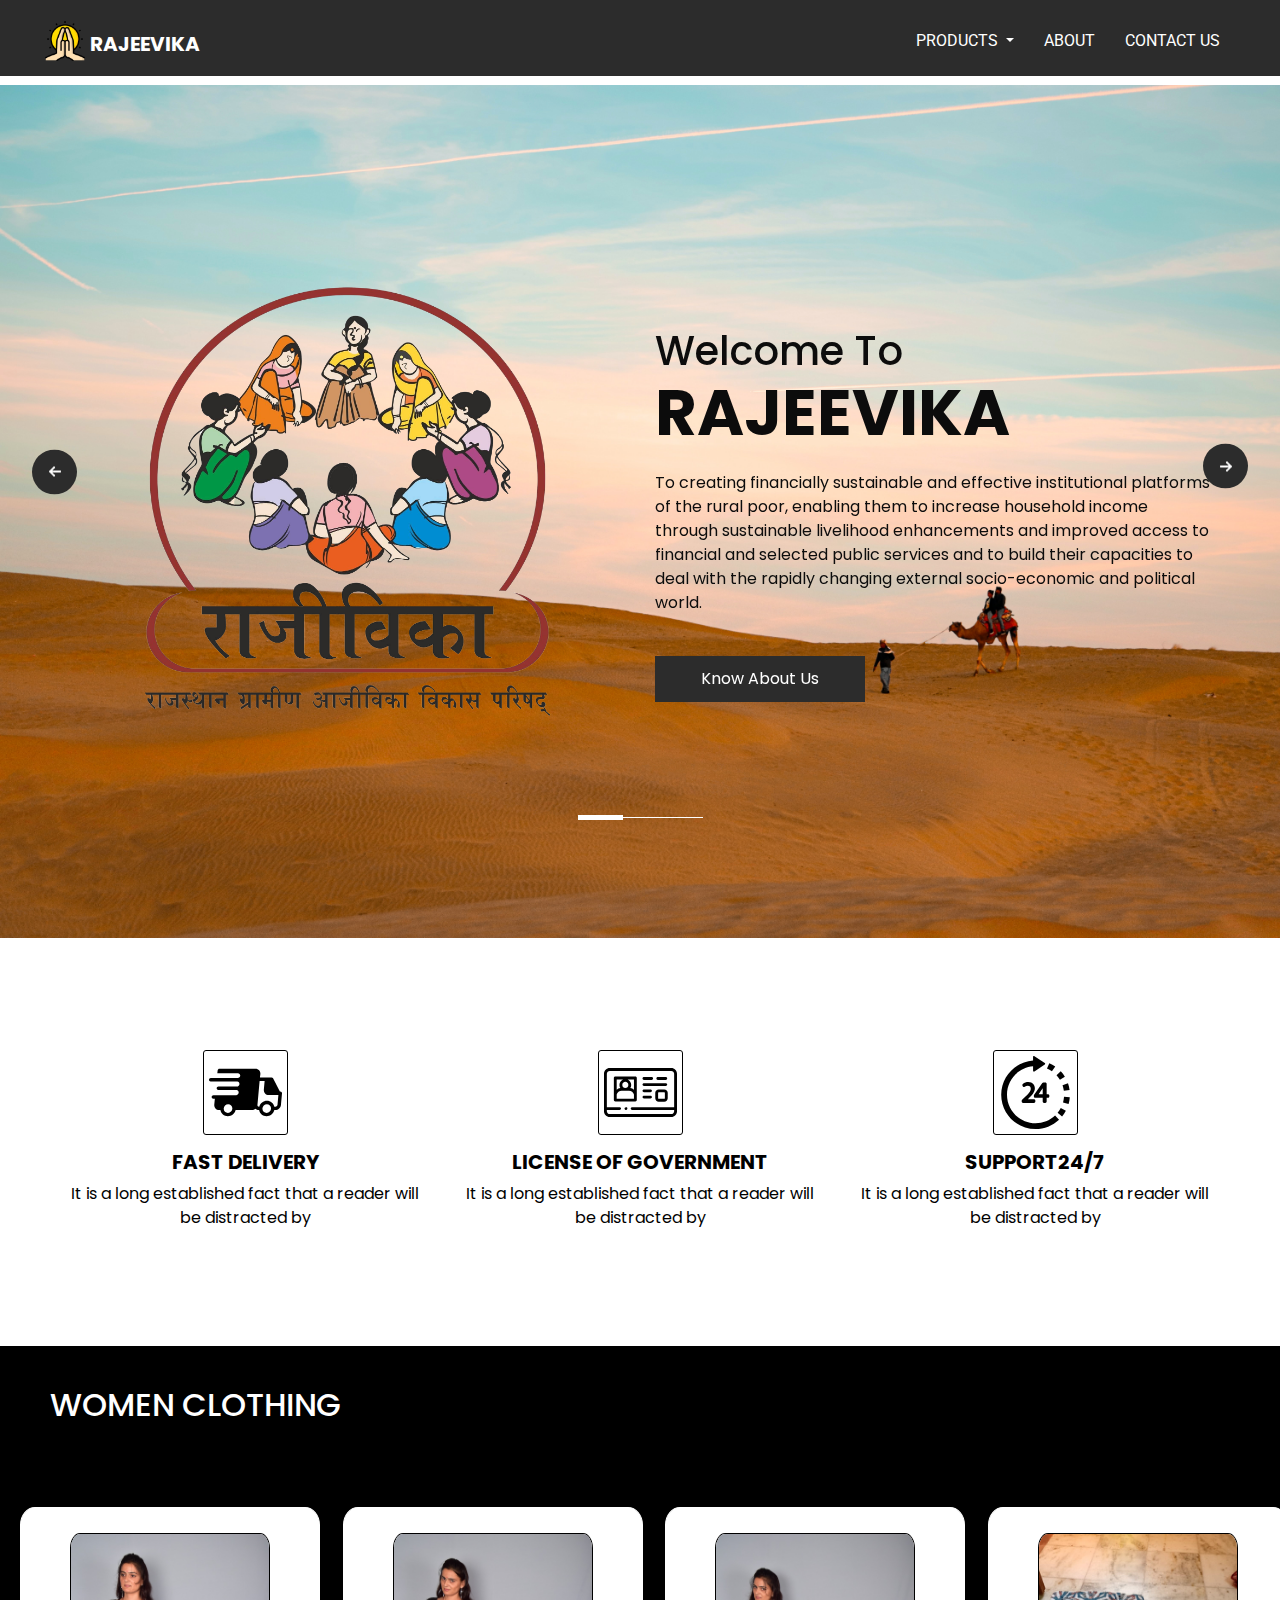
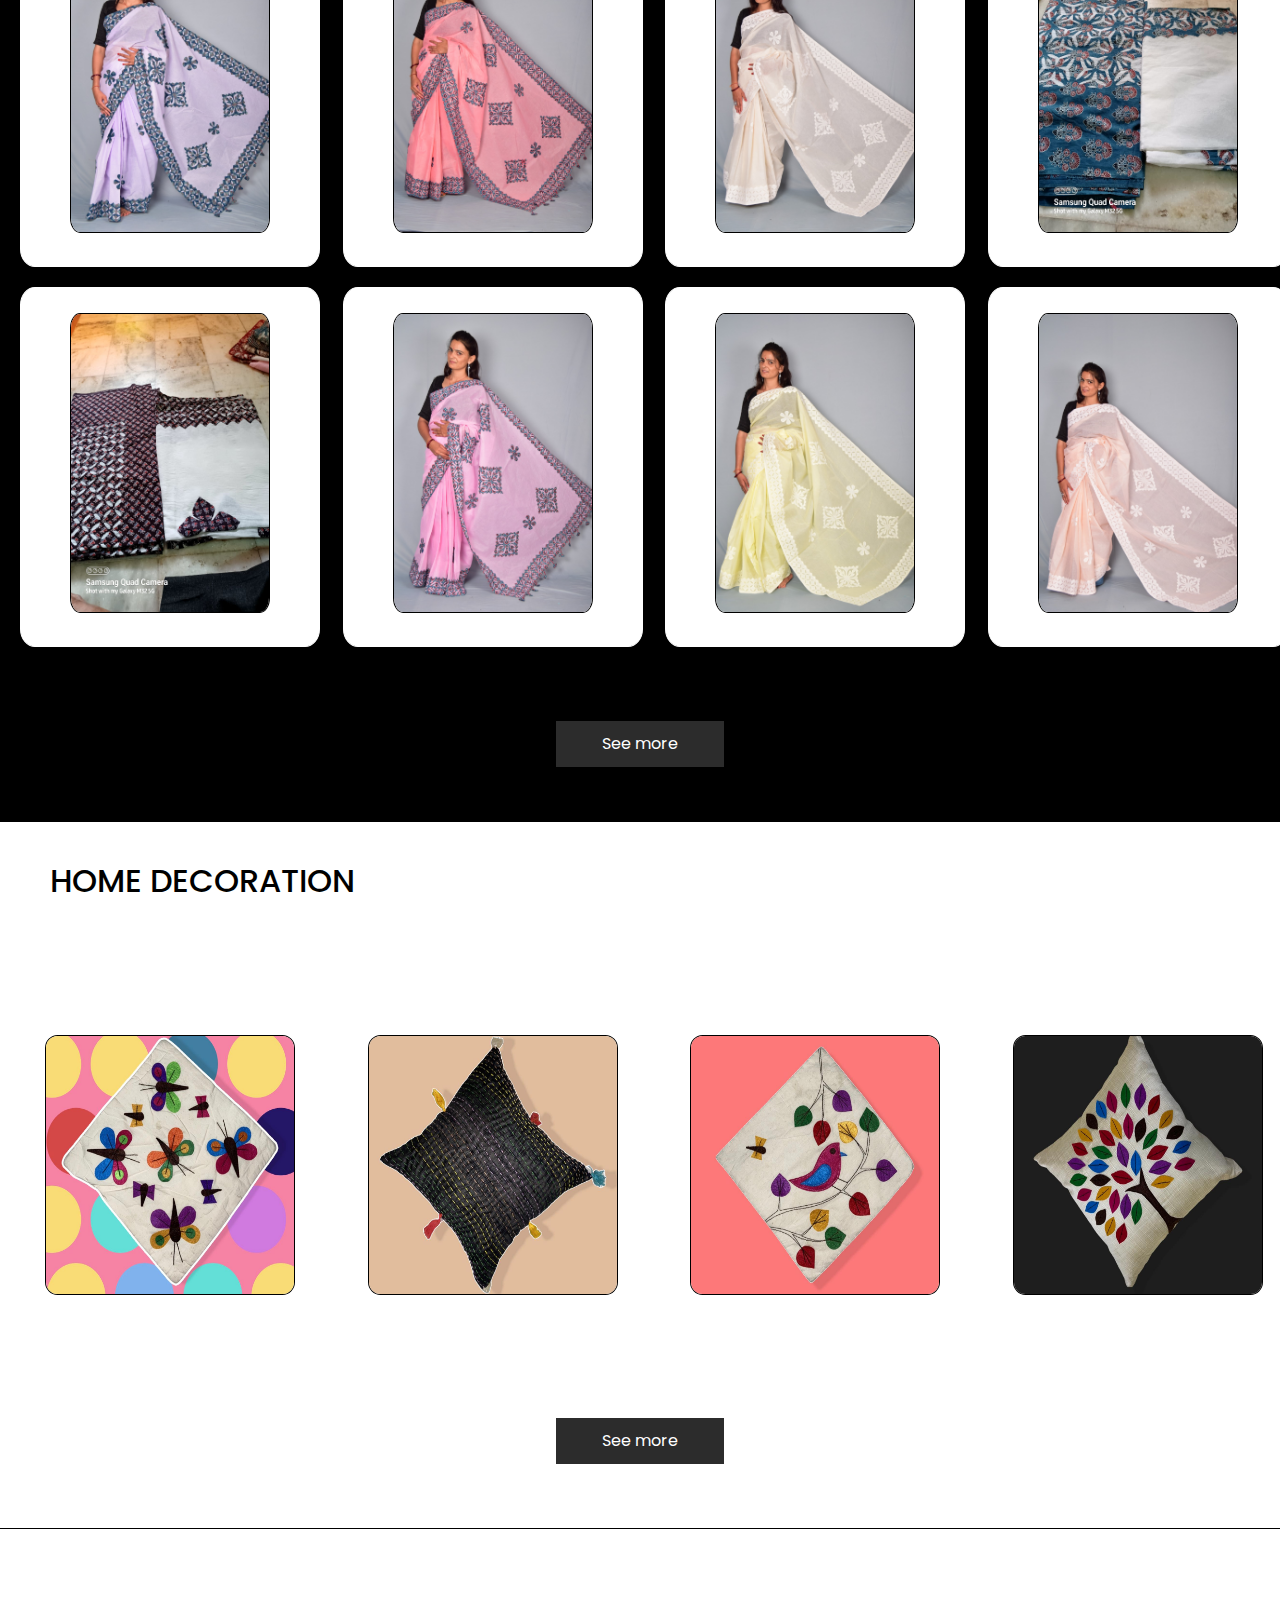
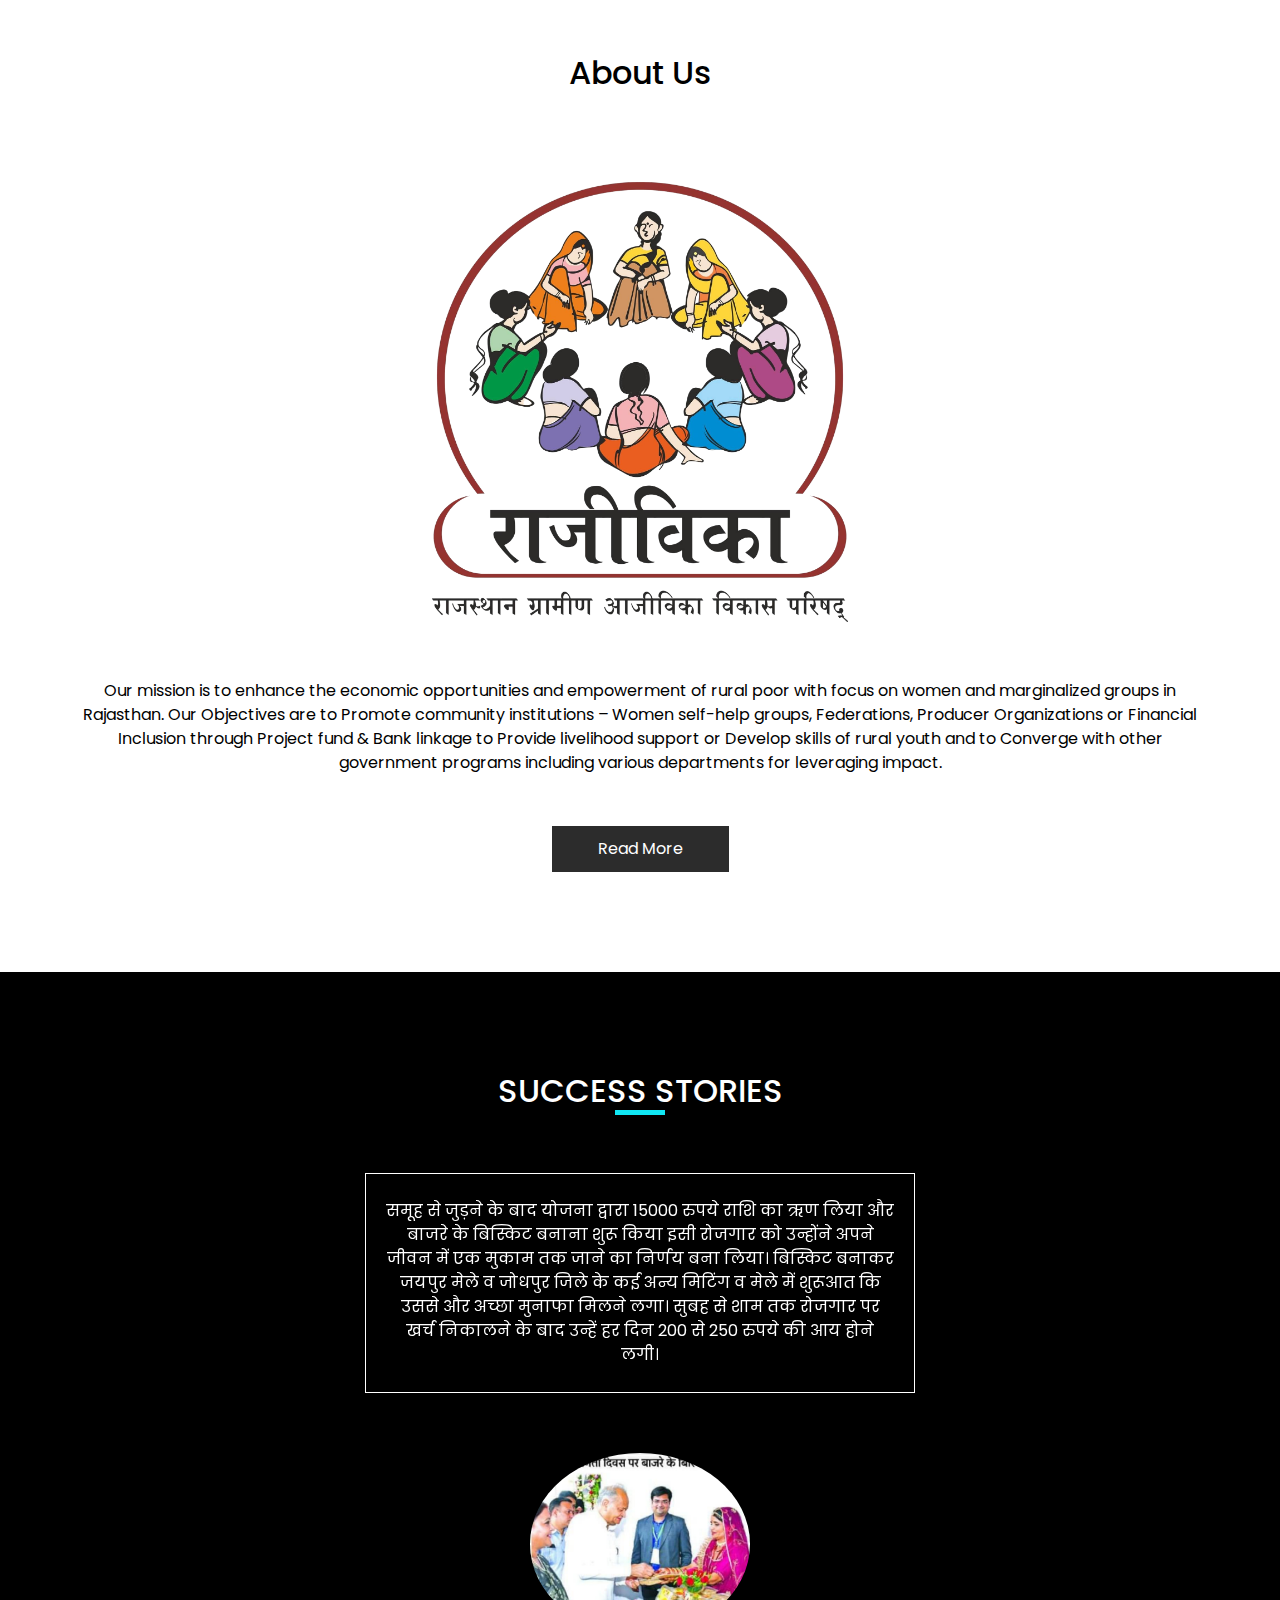
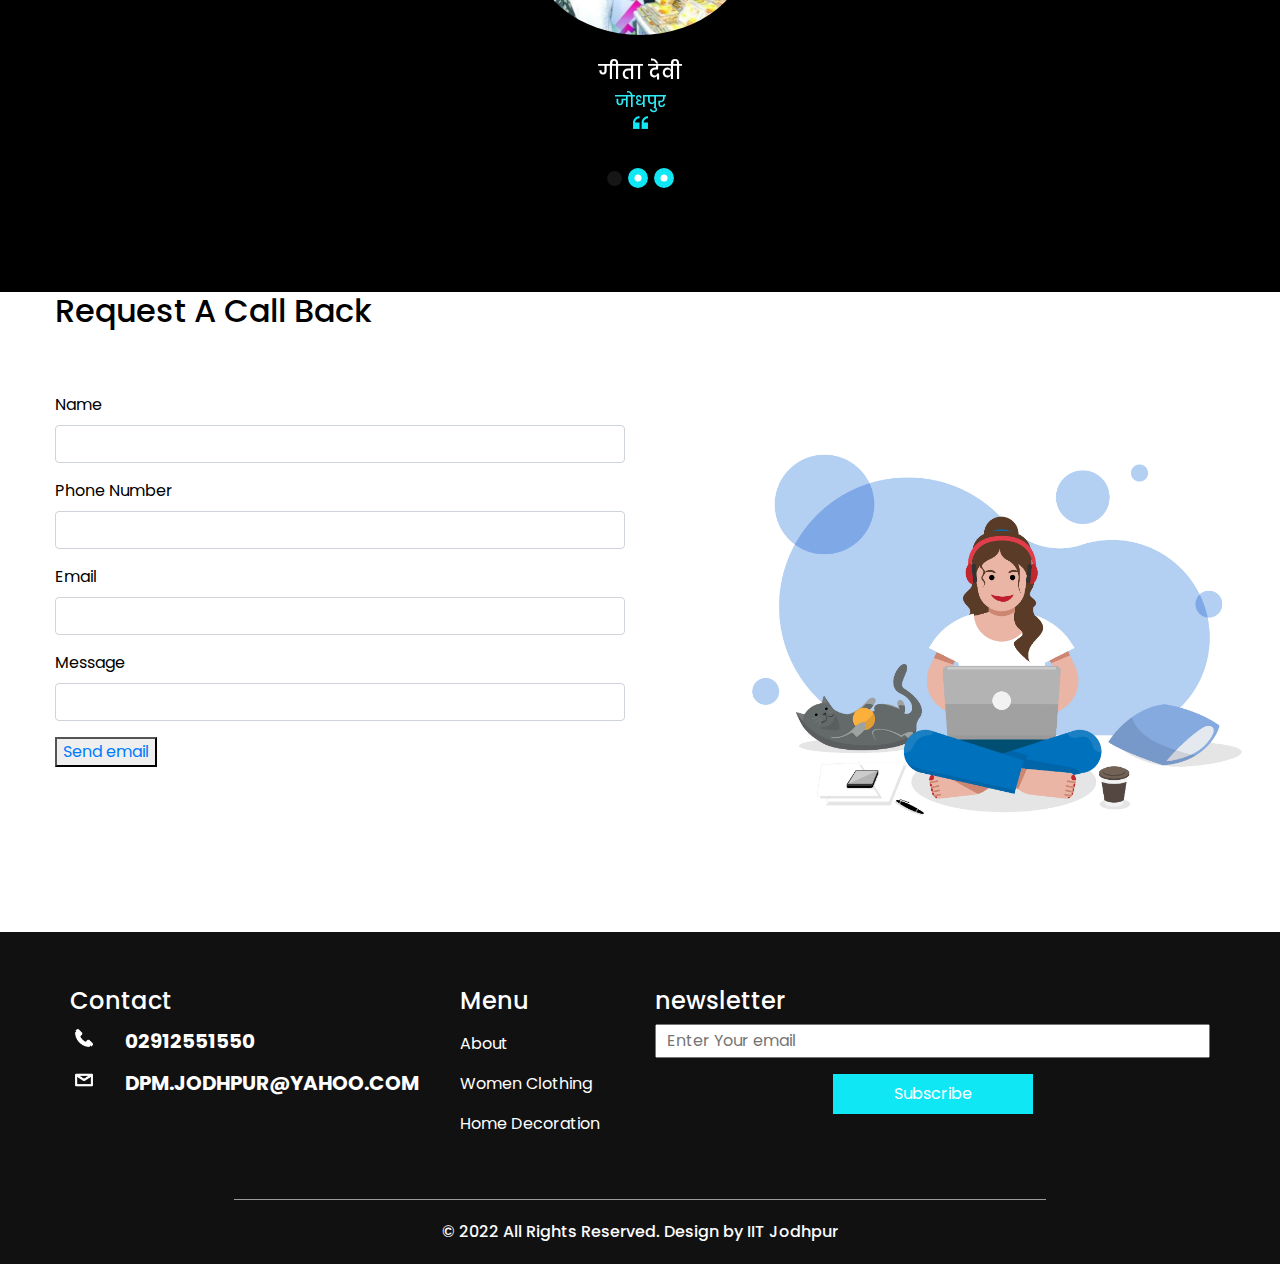
==== commit 5c86fd48: "change size of info" ====
--- a/index.html
+++ b/index.html
@@ -1122,7 +1122,7 @@
                   <img src="images/telephone.png" alt="" />
                 </div>
                 <div class="col-sm-4 detail-box-footer">
-                  <h6>02912551550</h6>
+                  <h5>02912551550</h5>
                 </div>
               </div>
               <div class="row">
@@ -1130,7 +1130,7 @@
                   <img src="images/email.png" alt="" />
                 </div>
                 <div class="col-sm-4 detail-box-footer">
-                  <h6>dpm.jodhpur@yahoo.com</h6>
+                  <h5>dpm.jodhpur@yahoo.com</h5>
                 </div>
               </div>
             </div>
--- a/css/style.css
+++ b/css/style.css
@@ -882,7 +882,7 @@
   color: #ffffff;
 }
 
-.info_section h4 {
+.info_section h5 {
   text-transform: uppercase;
   font-weight: bold;
 }
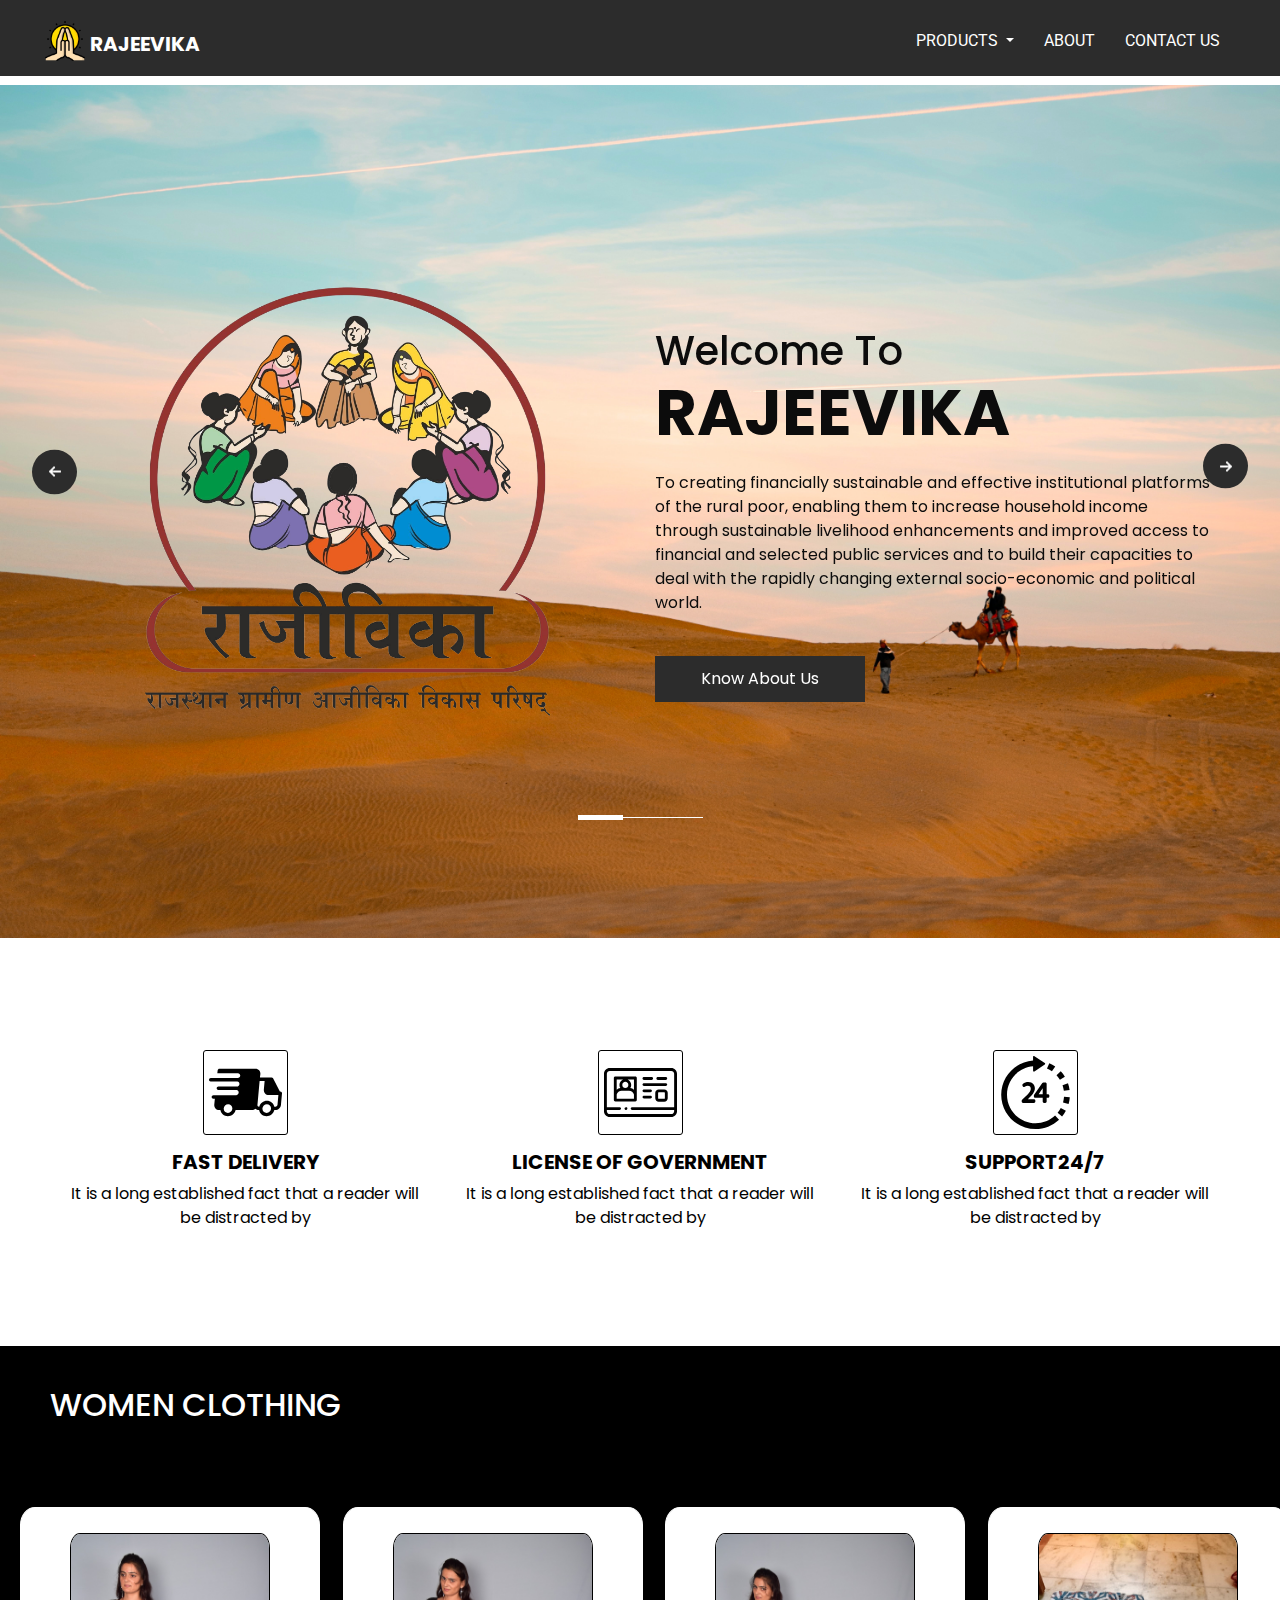
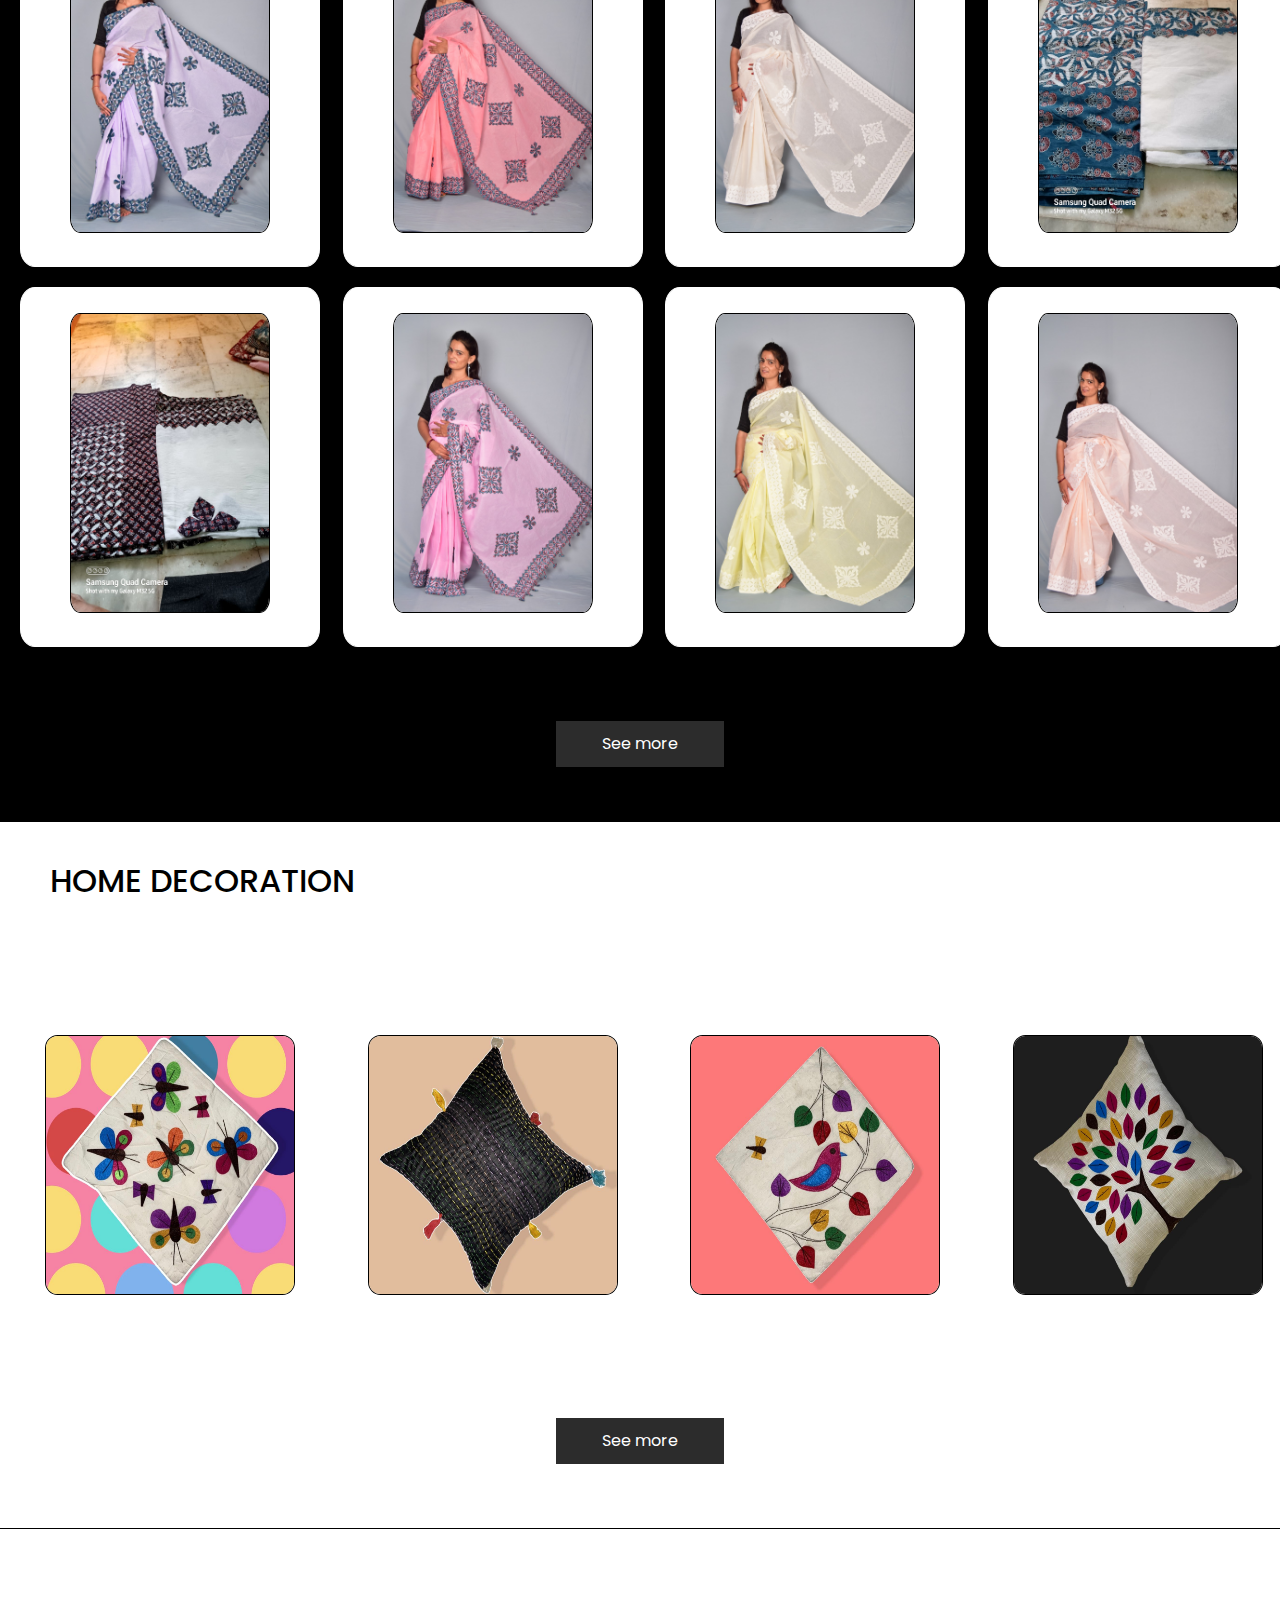
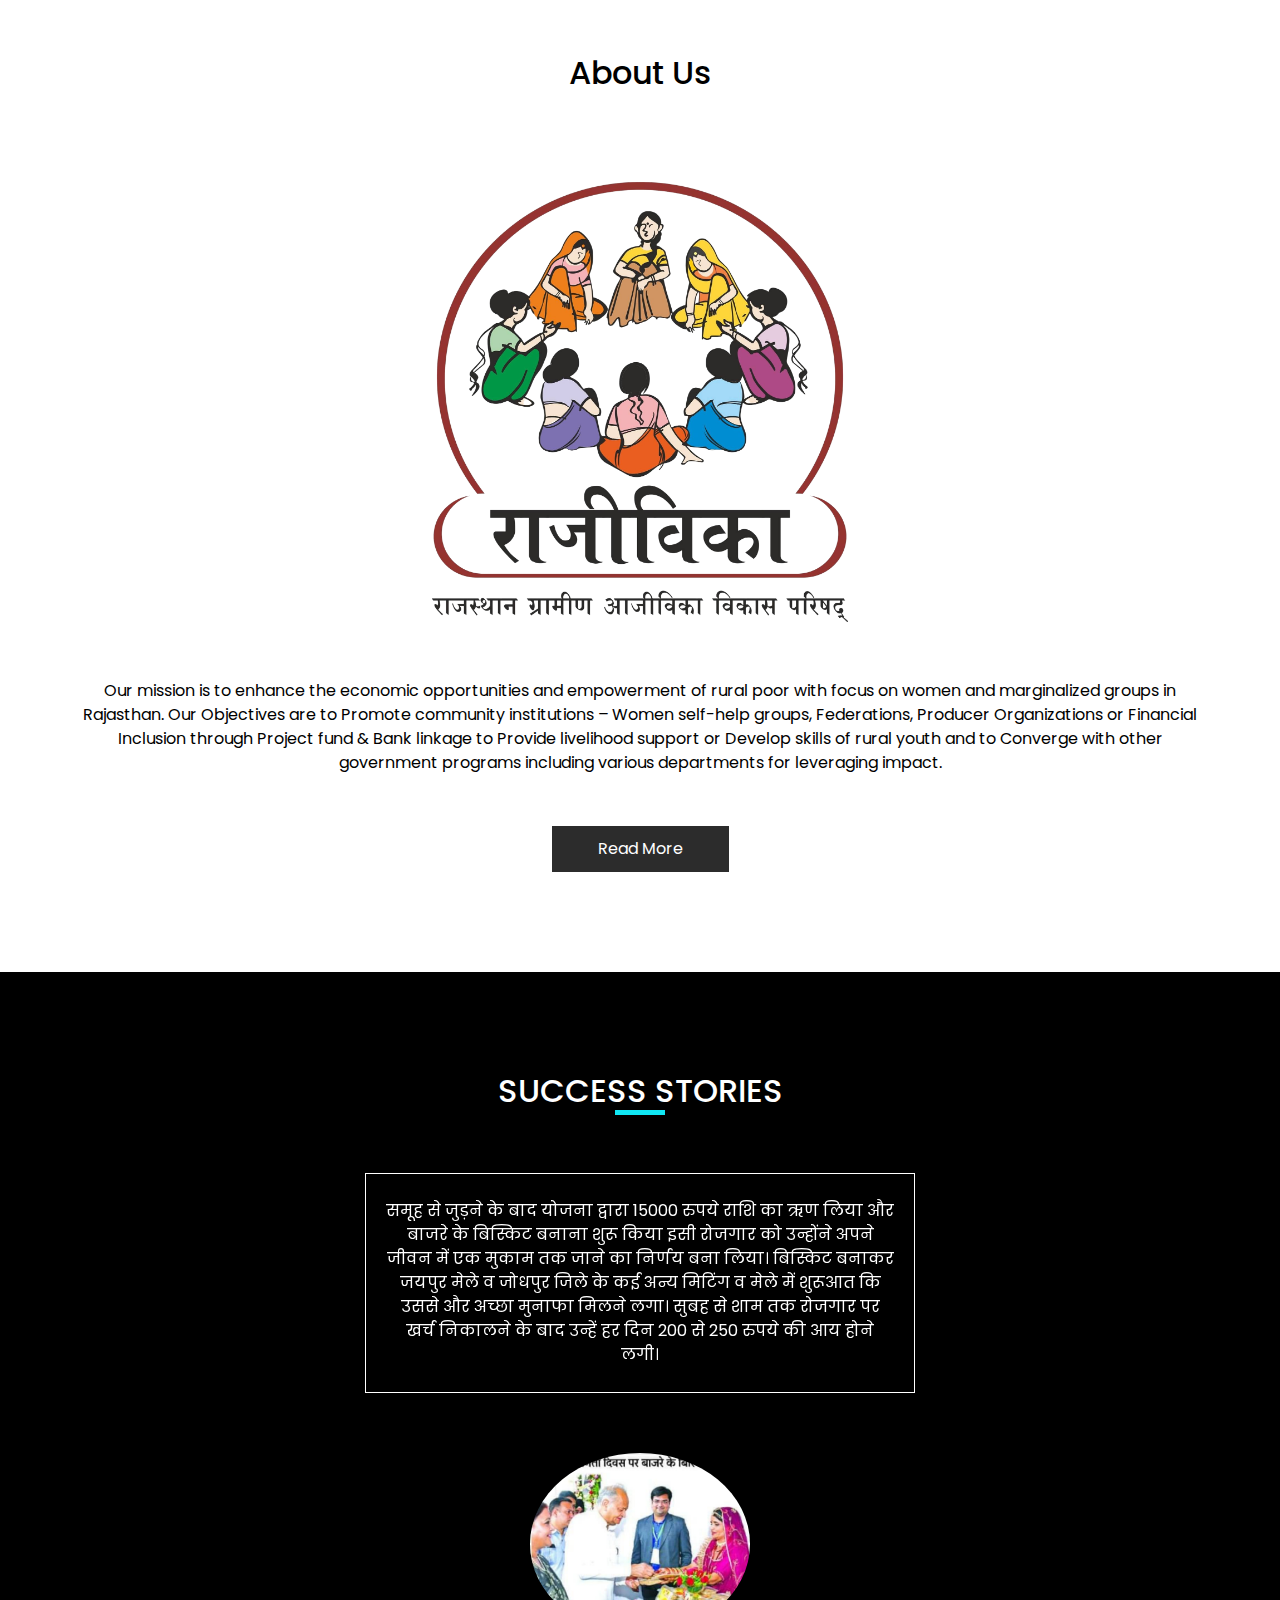
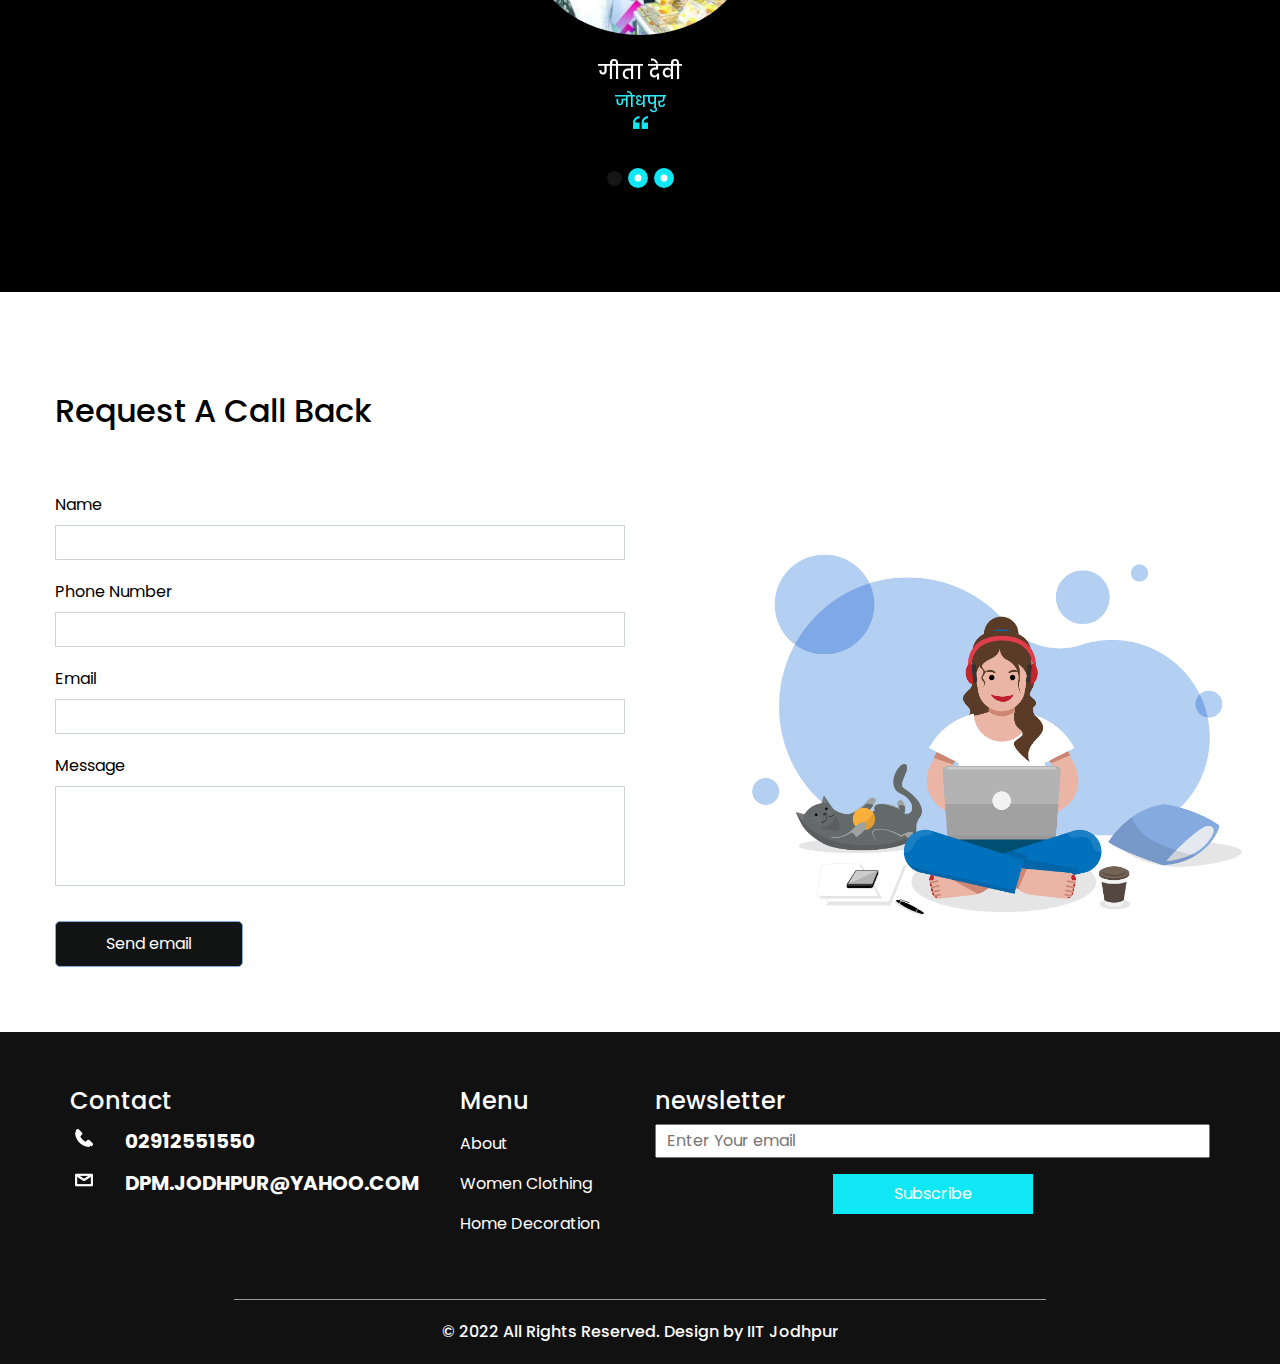
==== commit deeae99b: "contact_section add in index.html" ====
--- a/index.html
+++ b/index.html
@@ -1031,7 +1031,7 @@
     <!-- end client section -->
 
     <!-- contact section -->
-    <section class="gti a">
+    <section class="contact_section gti a">
       <div class="container">
         <div class="row">
           <div class="custom_heading-container">
--- a/css/responsive.css
+++ b/css/responsive.css
@@ -30,6 +30,7 @@
     .contact_section {
         margin-top: 20px;
     }
+
 }
 
 @media (max-width: 768px) {
